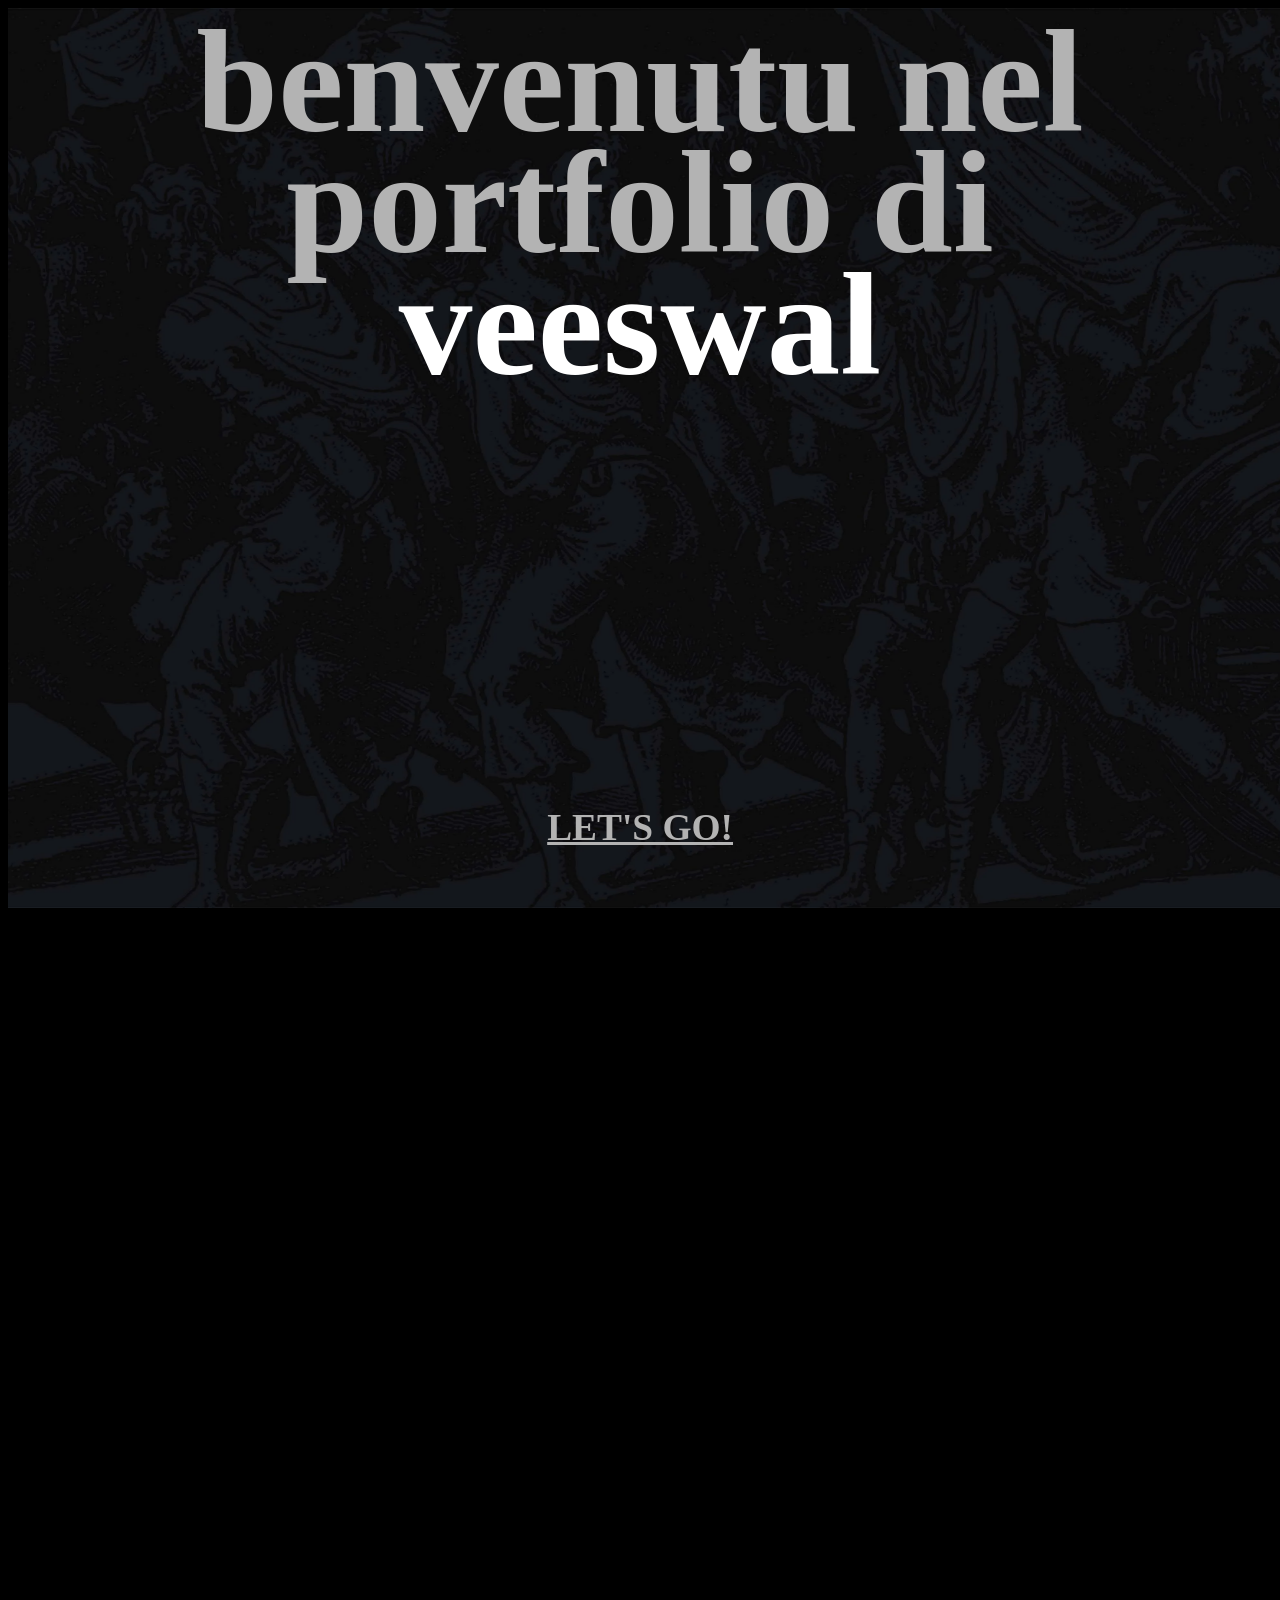
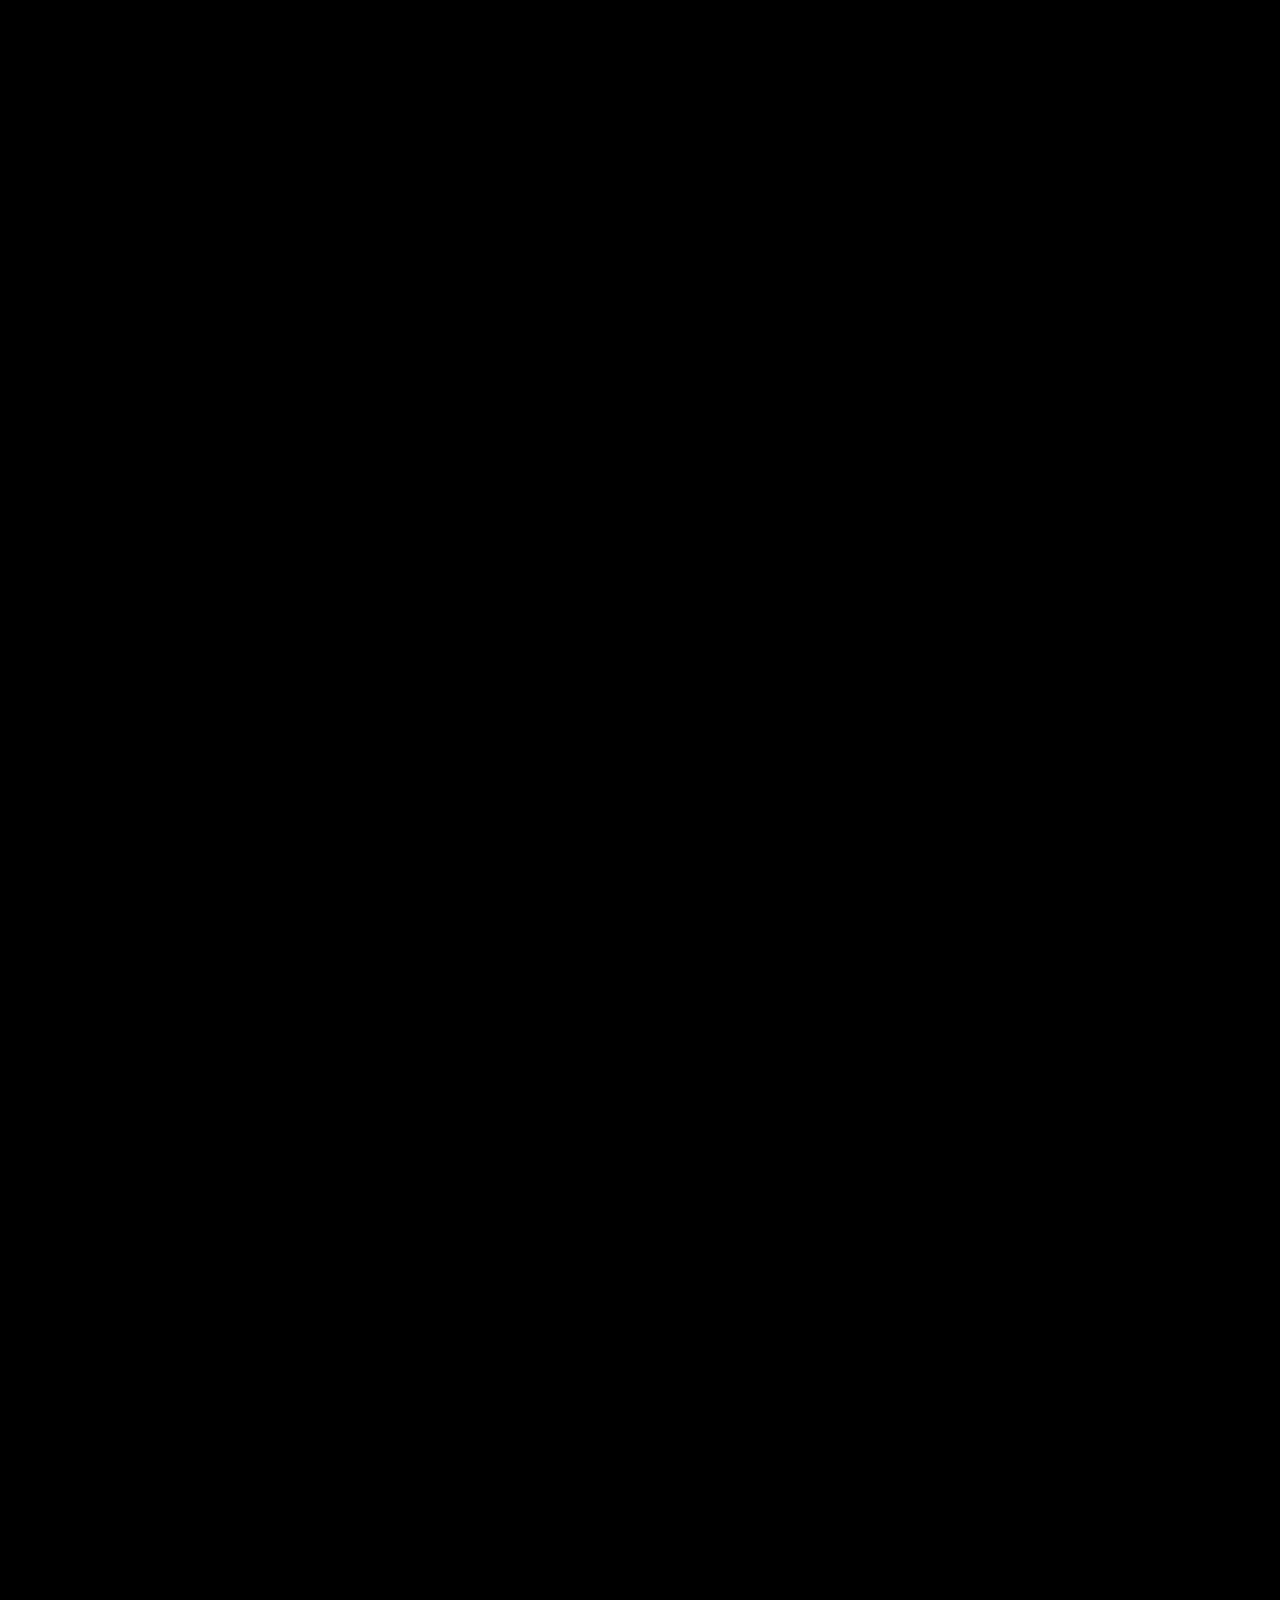
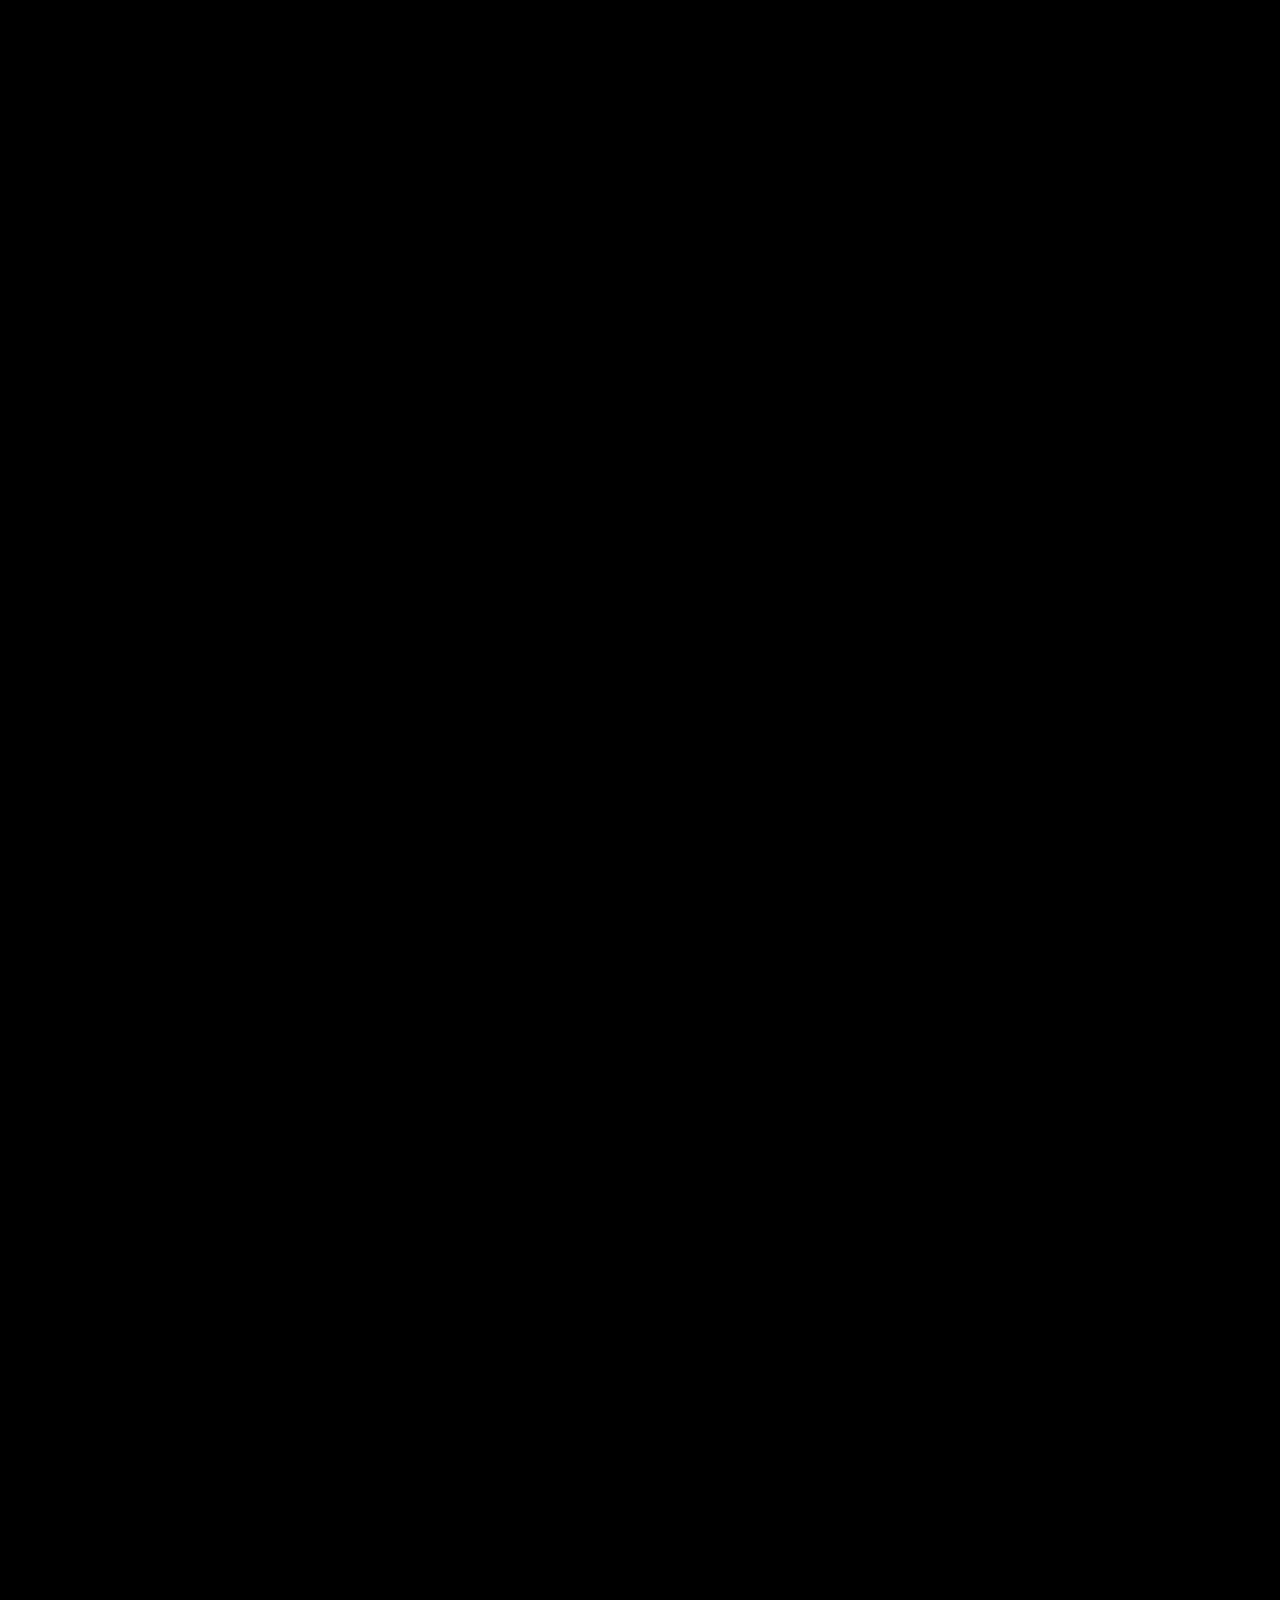
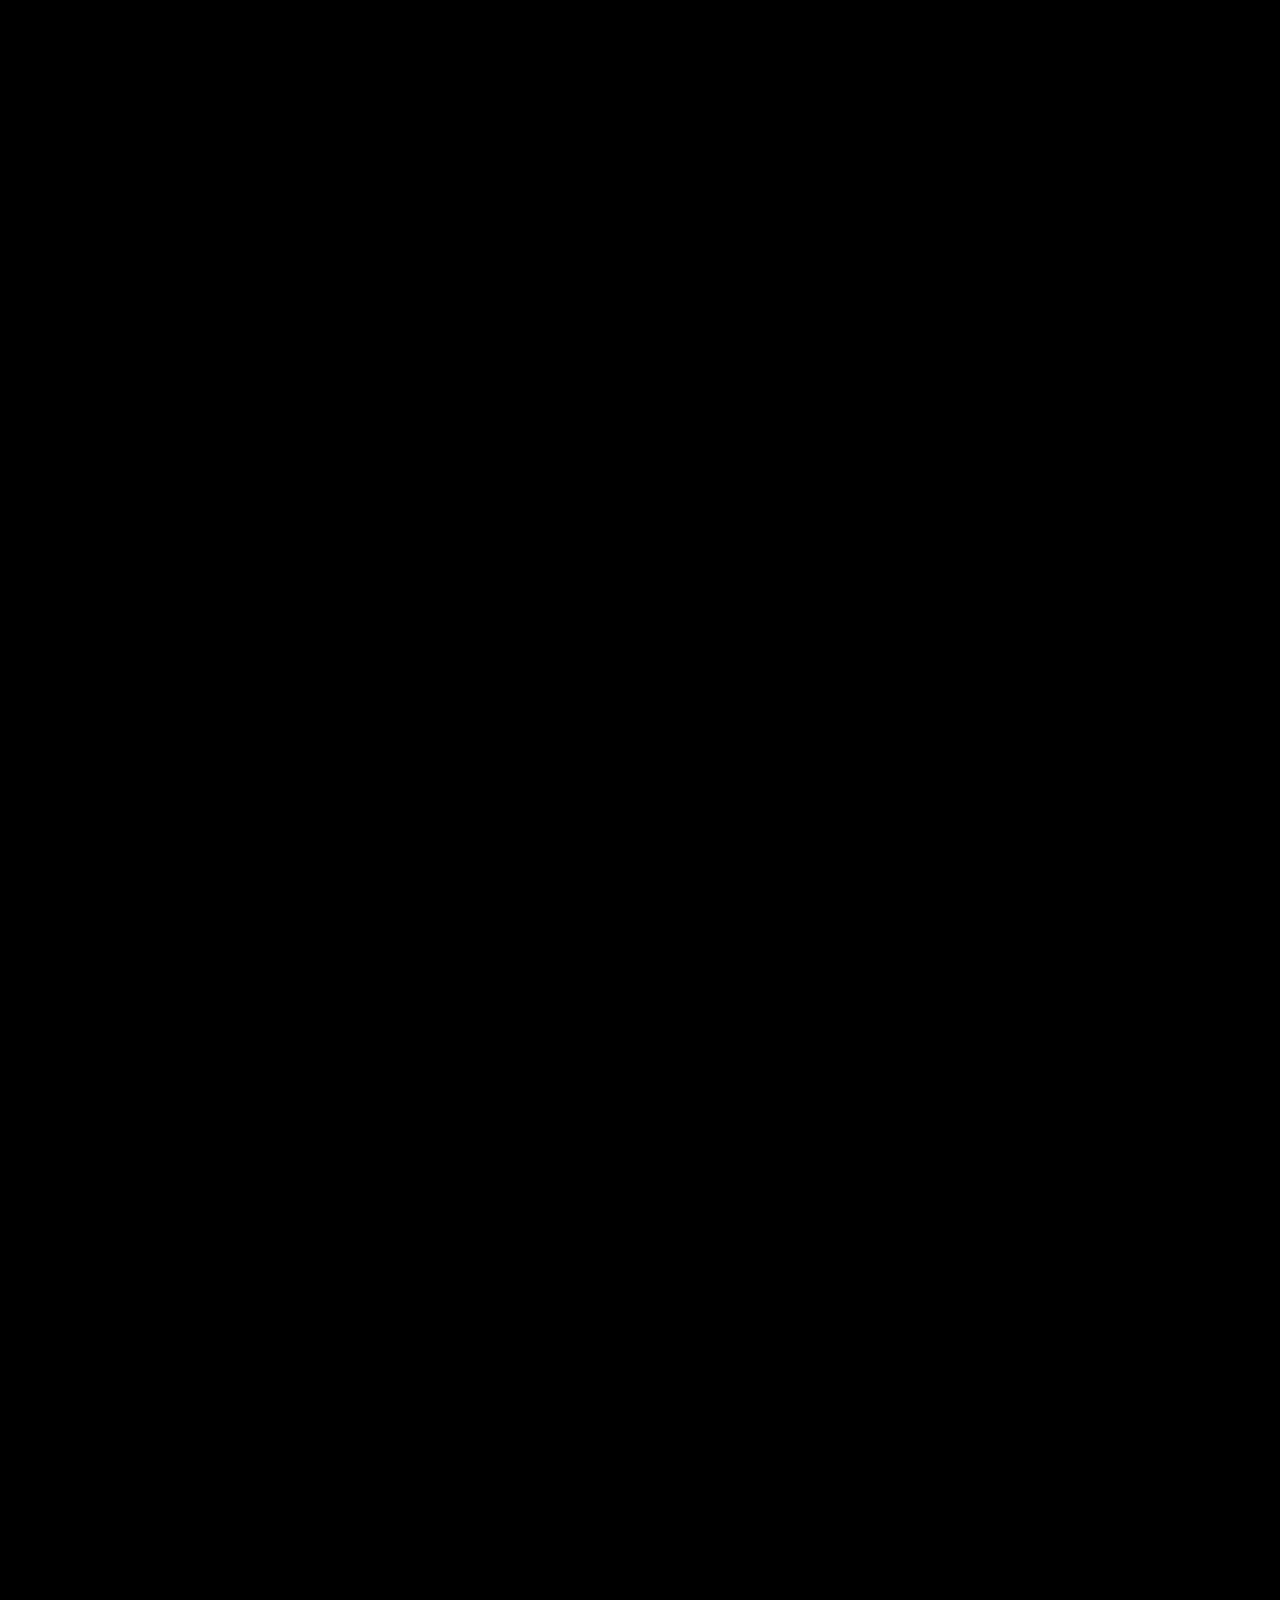
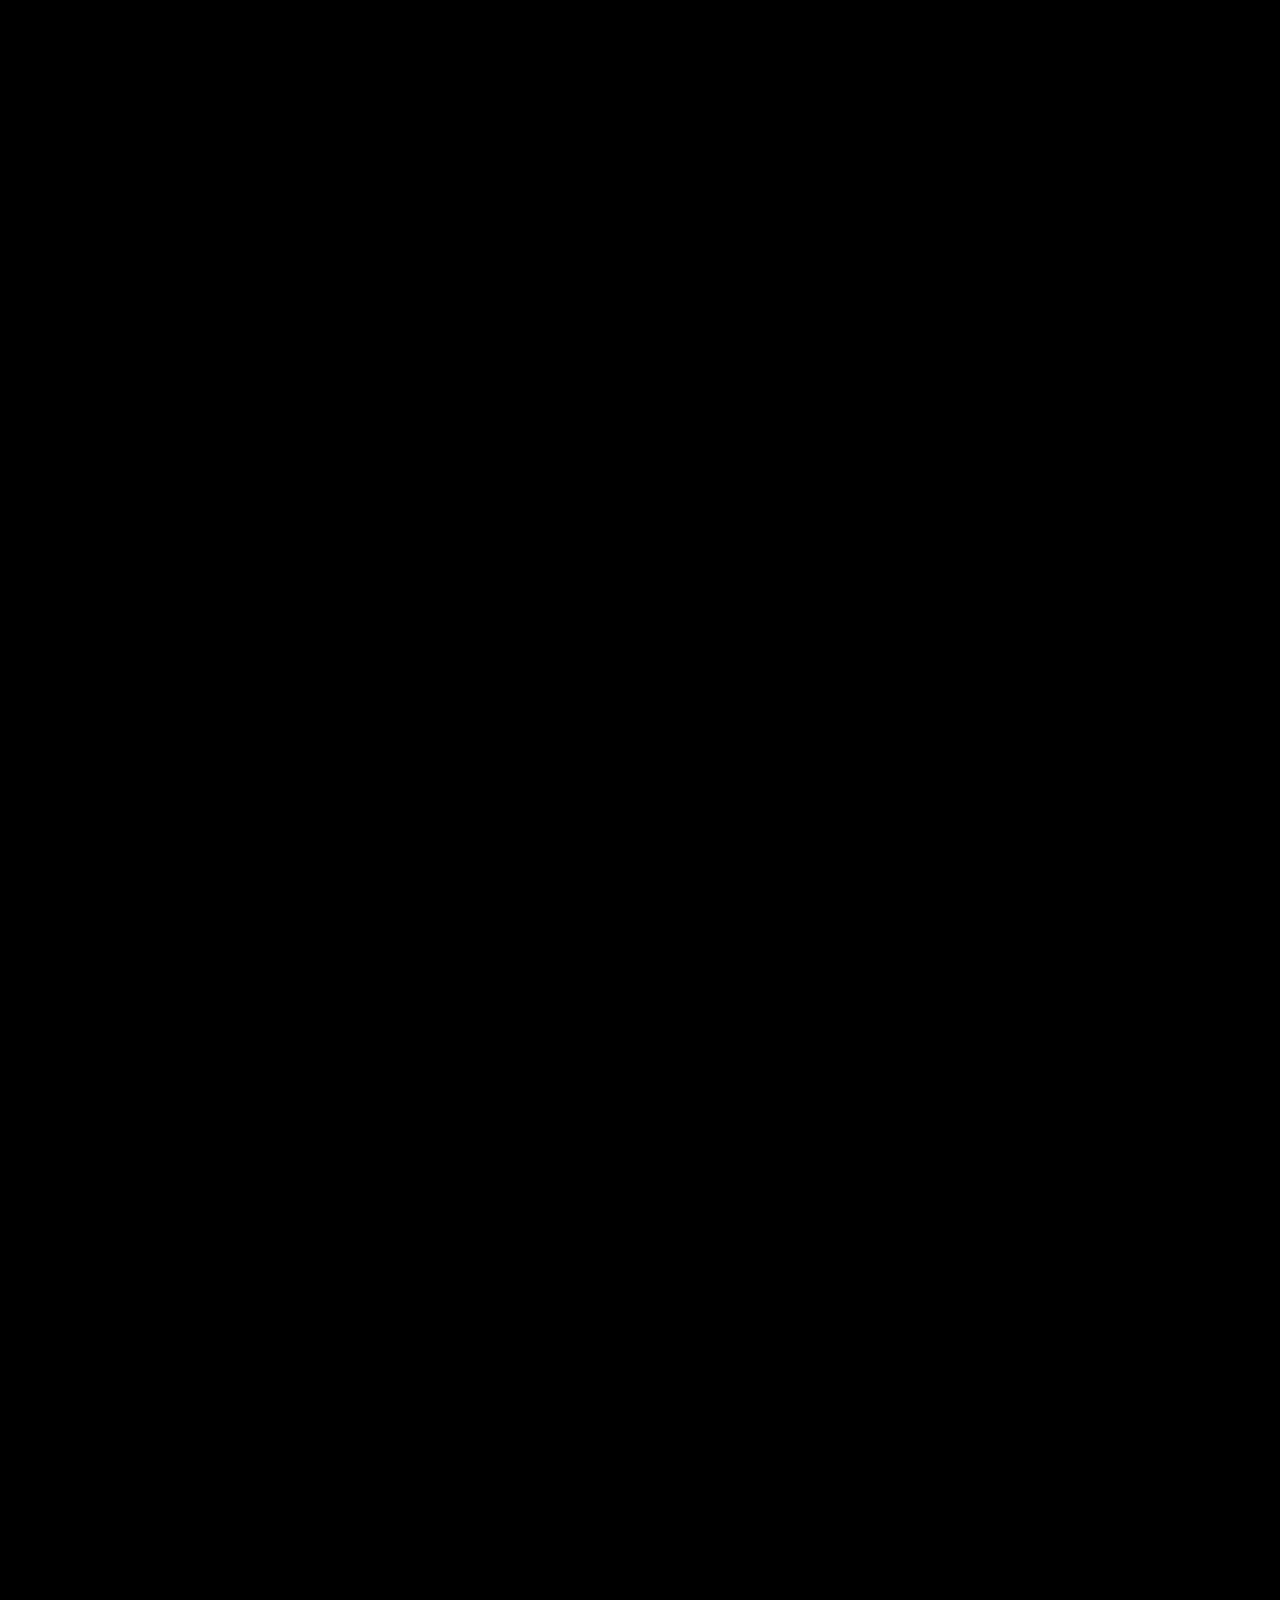
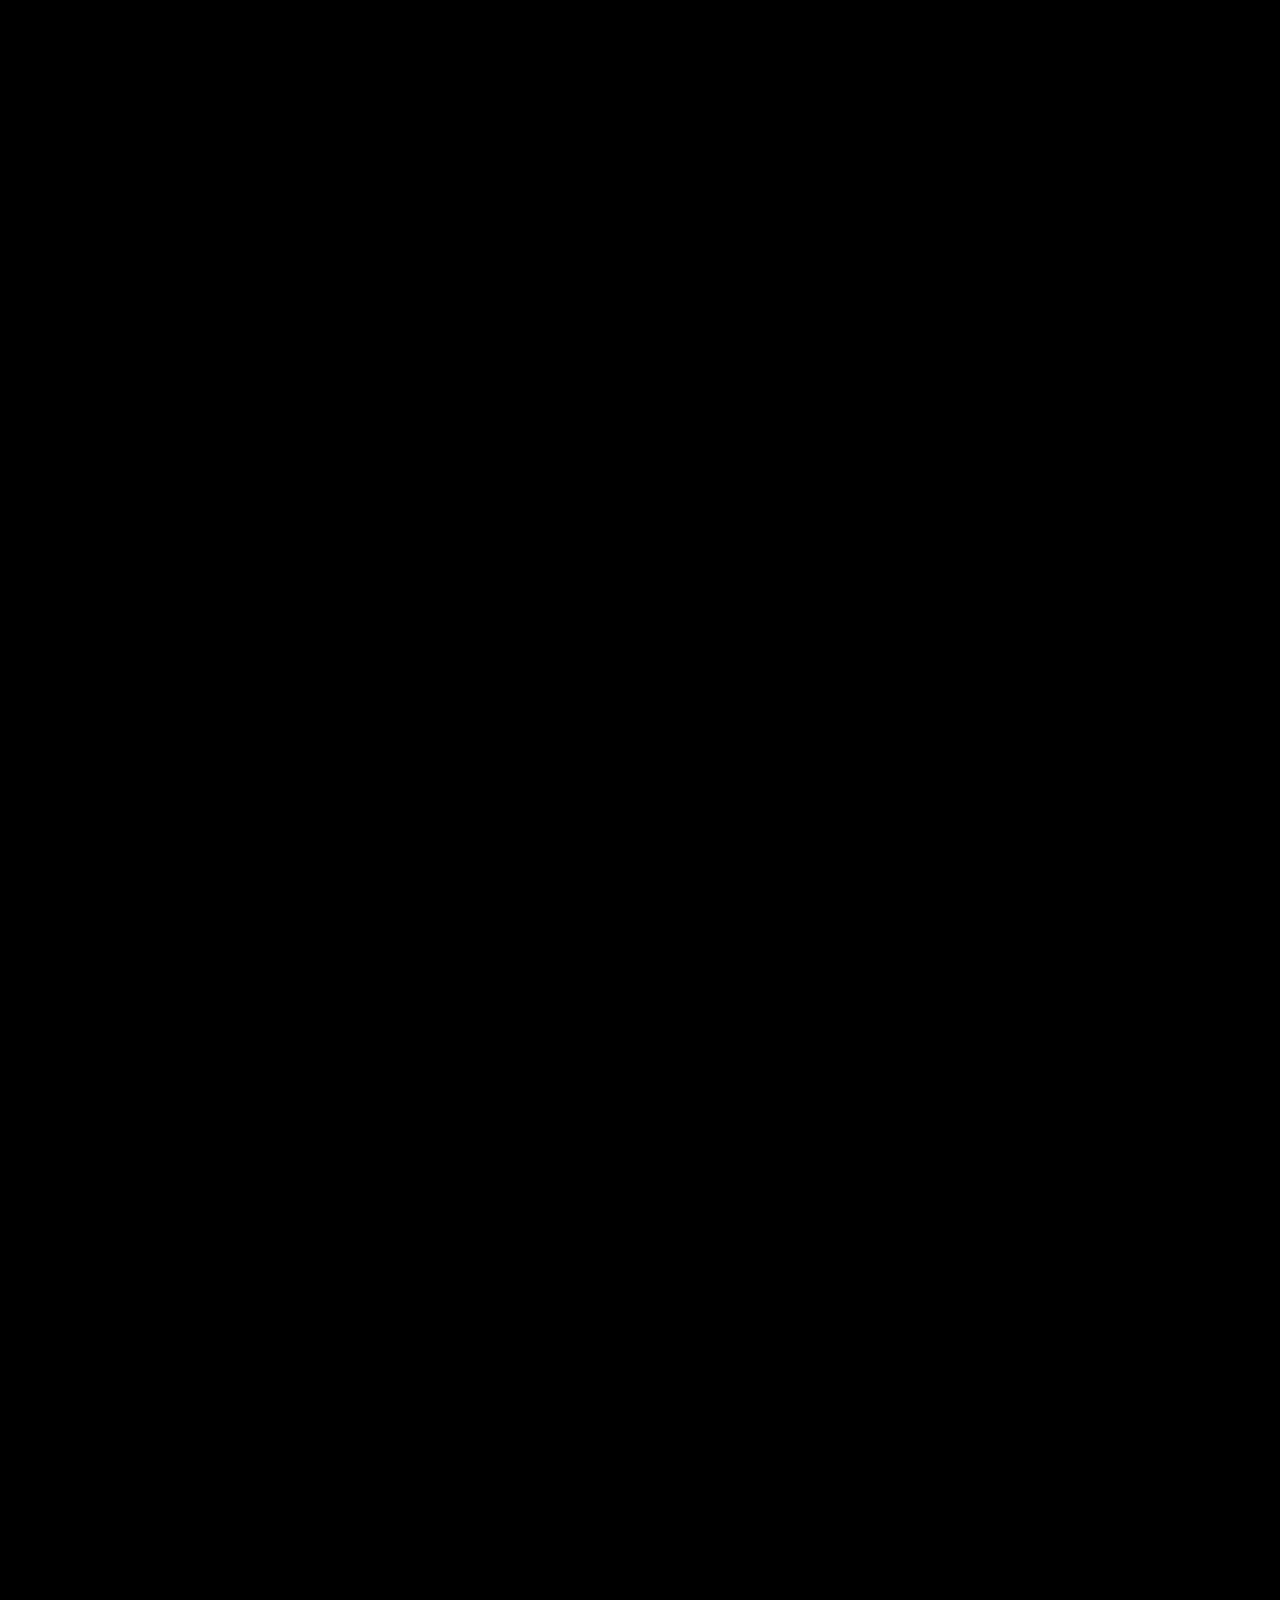
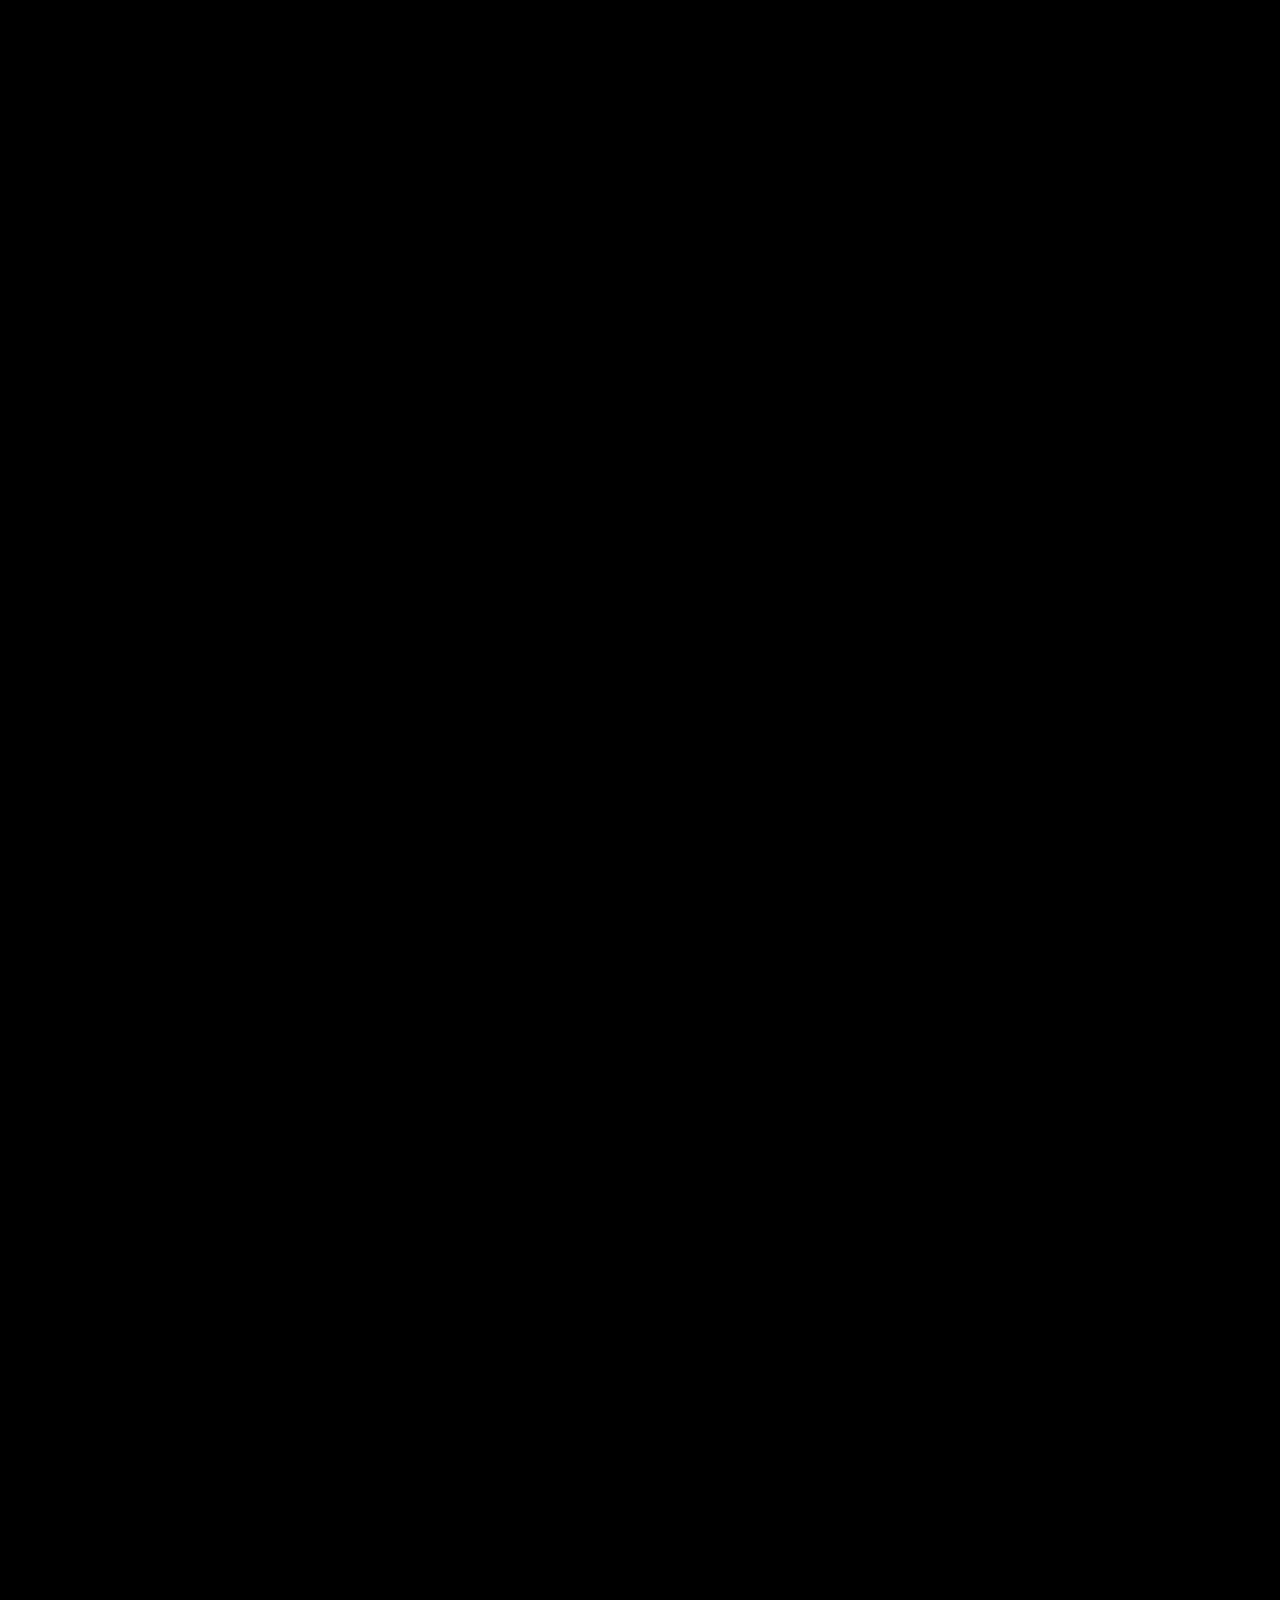
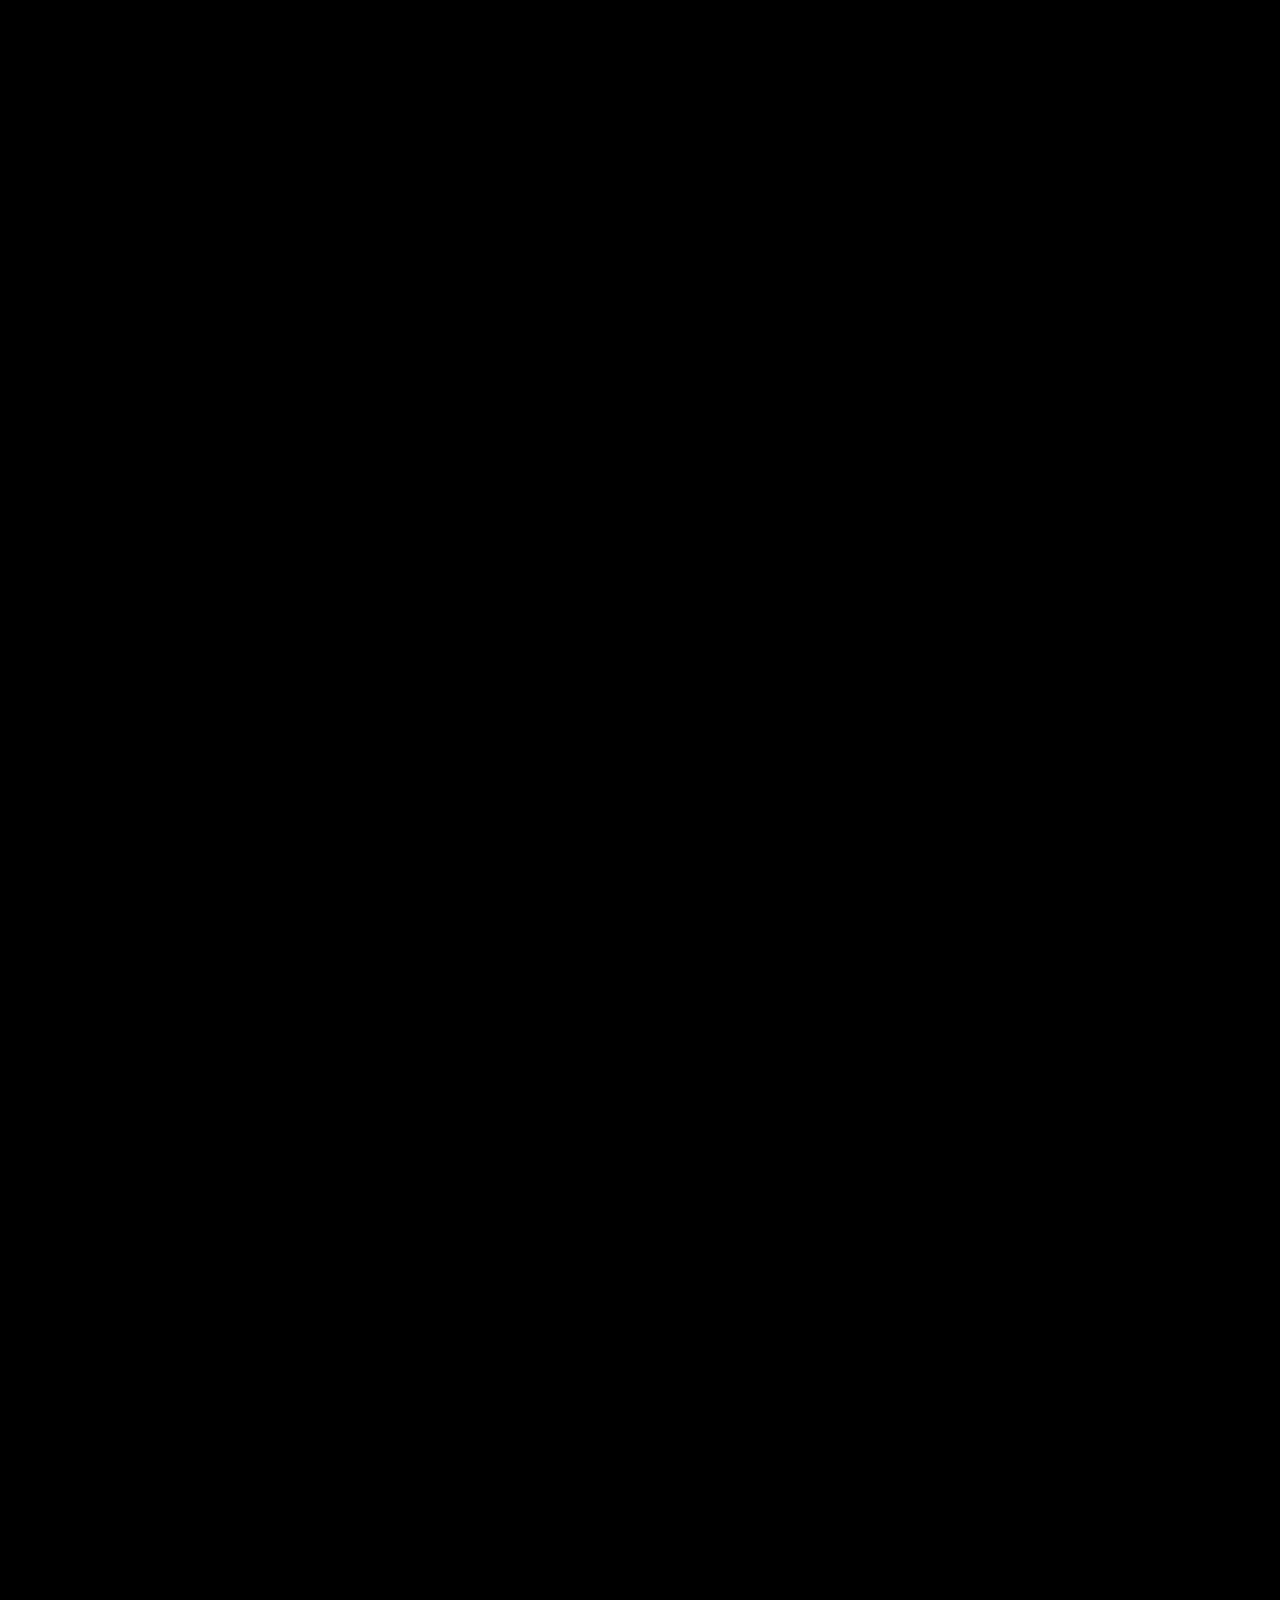
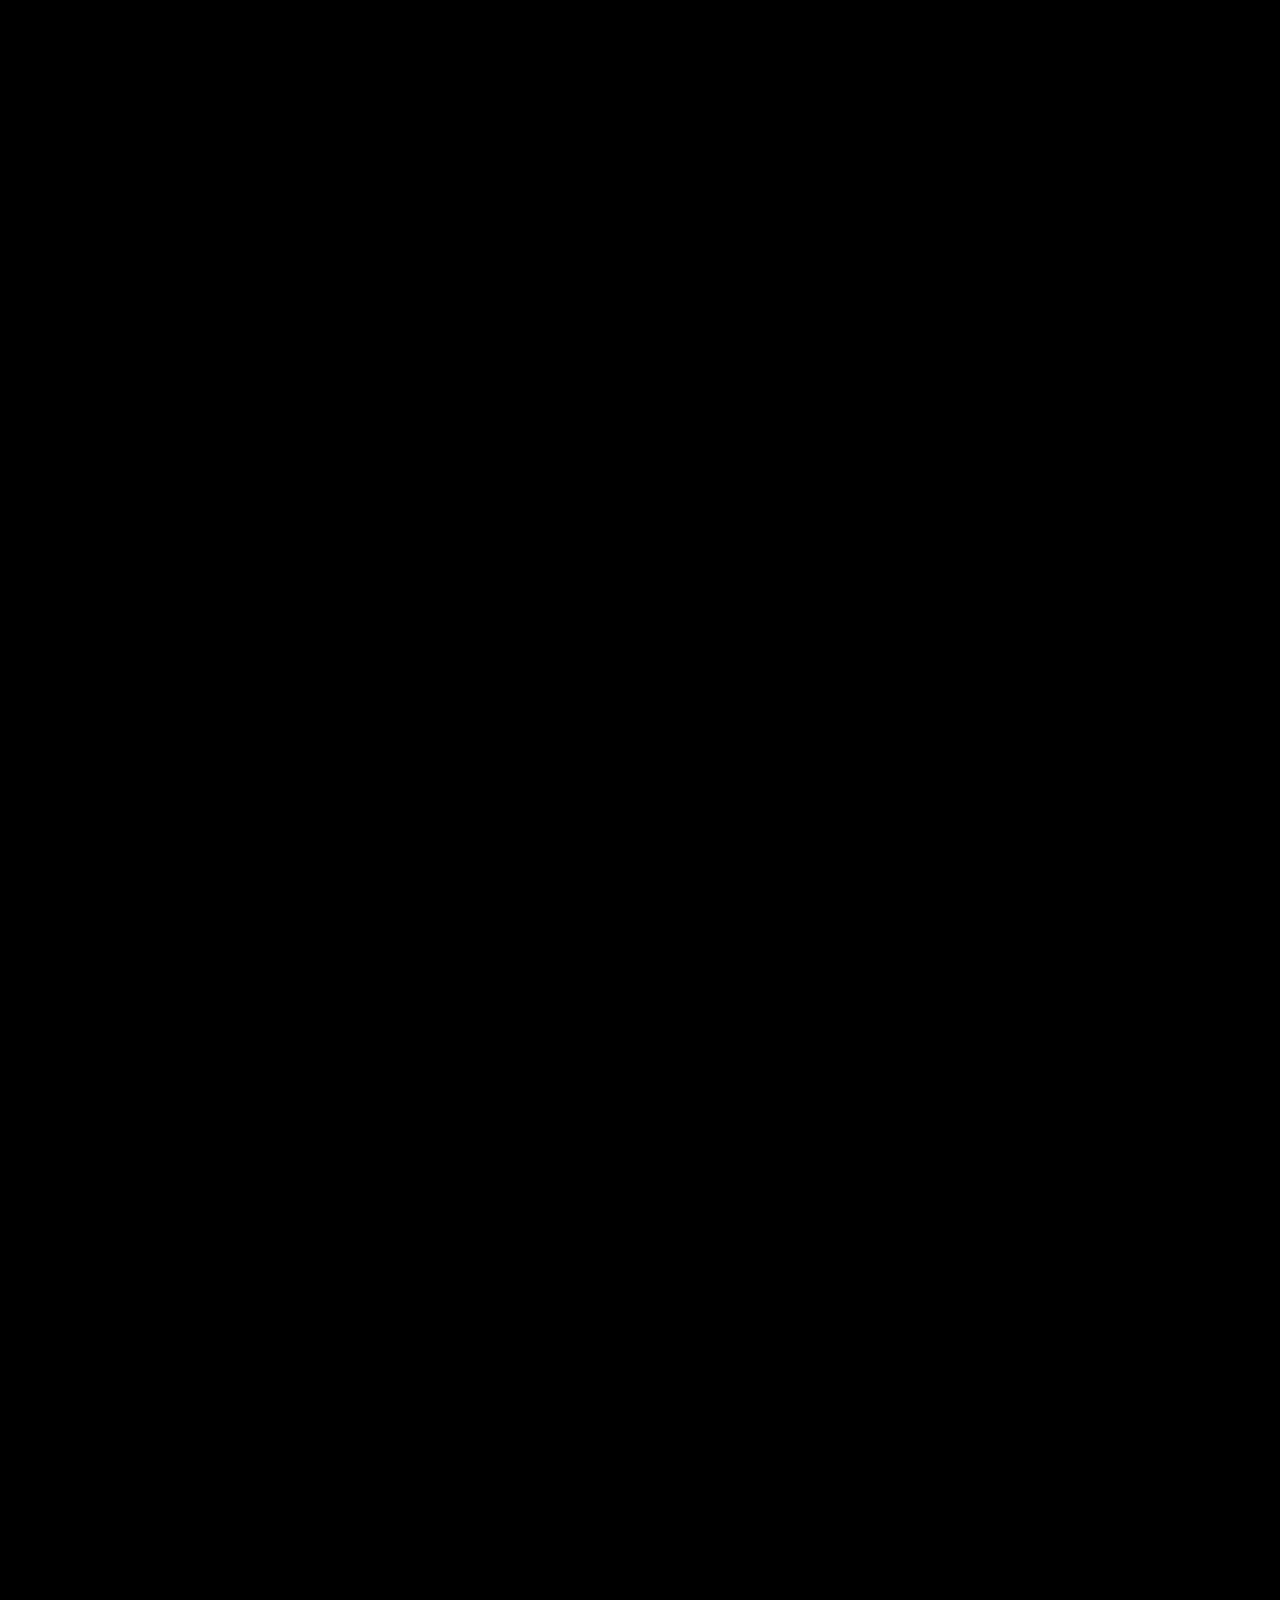
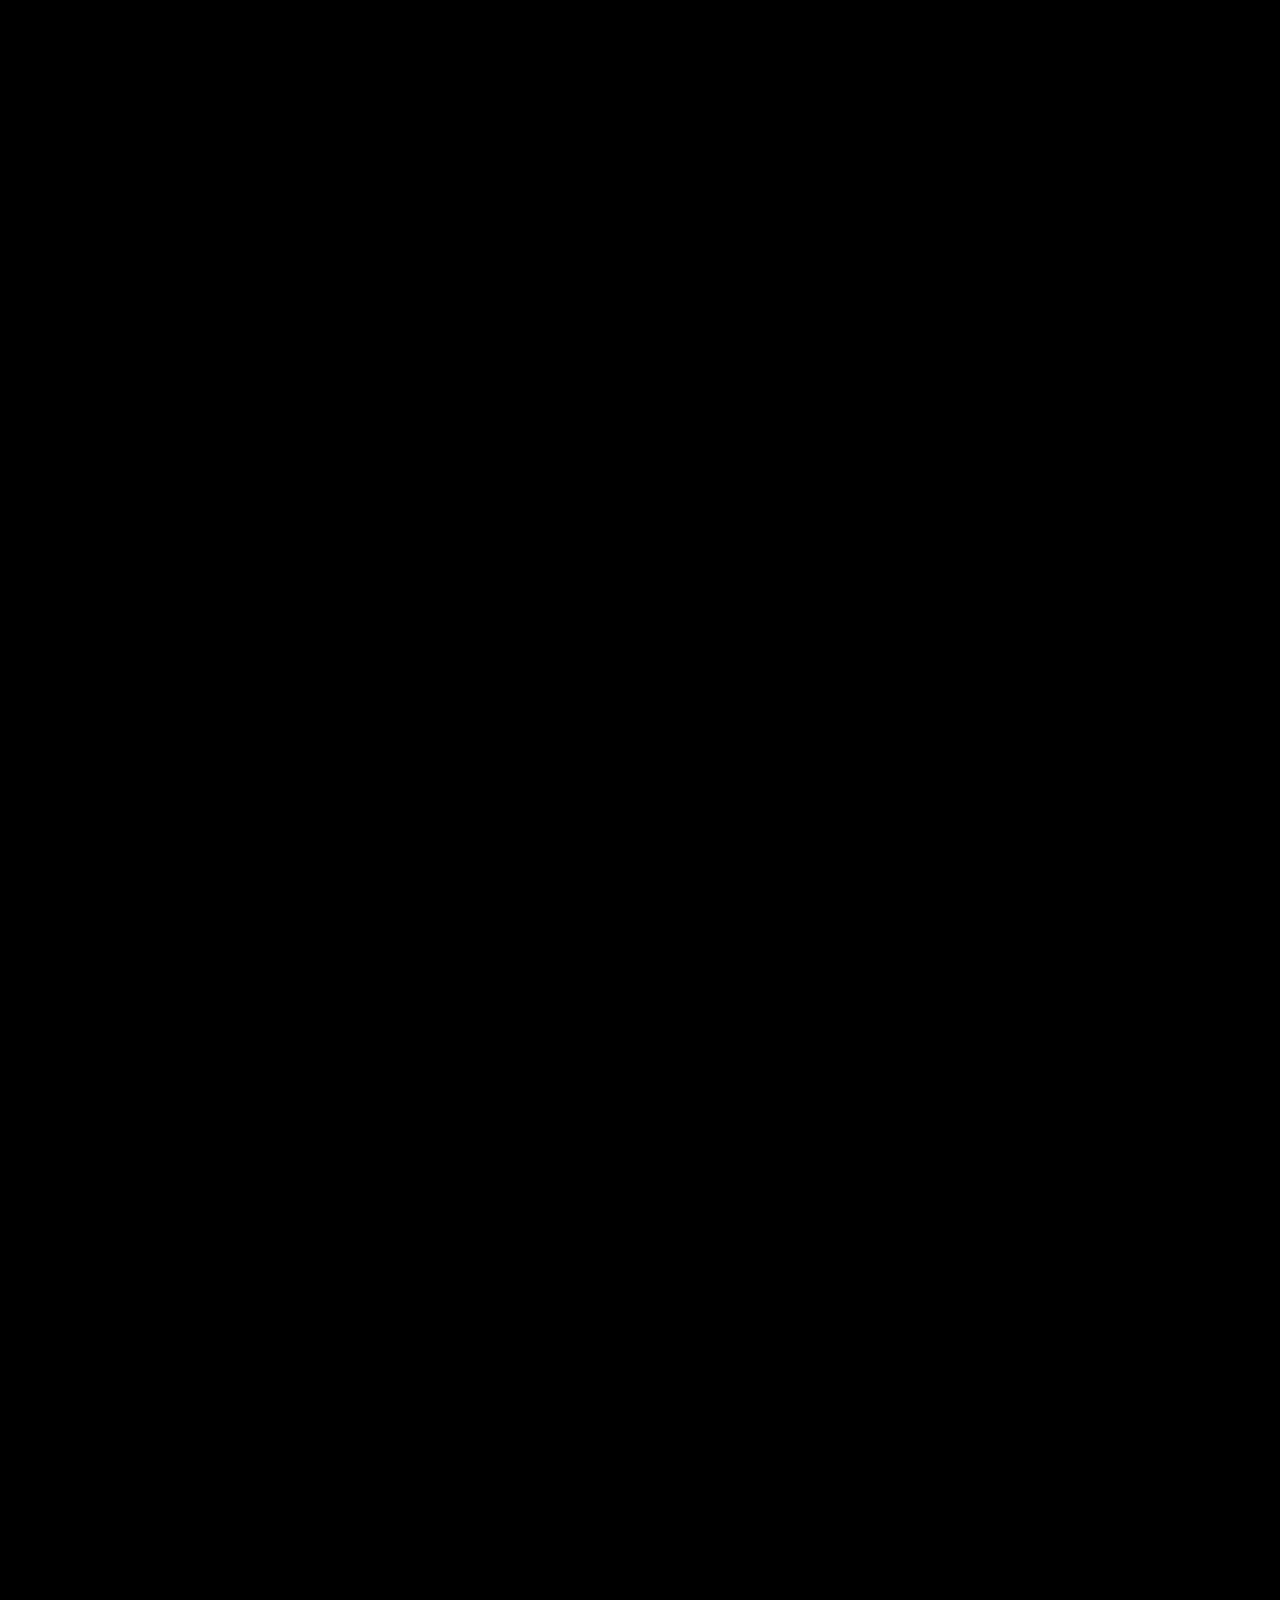
==== index.html @ 9368a2f9 "Update assets and improve layout and functionality - Changed logo source from .webp to .pdf format i" ====
<!DOCTYPE html>

<html lang="it">
<head>
<meta charset="utf-8">
<meta content="width=device-width, initial-scale=1.0" name="viewport">
<title>Giorgio Pulli | Veeswal - Graphic Designer</title>
<meta content="Sono un graphic designer specializzato in brand identity, packaging e ui/ux design. Mi trovo a Brescia ma accetto commissioni da remoto da tutta l'Europa. Scopri il mio portfolio!" name="description">
<meta name="keywords" content="brand identity designer, graphic designer Italia, logo designer Svizzera italiana, design editoriale, packaging design, graphic designer freelance, brand identity Brescia, portfolio grafico, visual identity designer, Giorgio Pulli, brand identity designer Ticino, graphic designer Lugano">
<meta name="author" content="Giorgio Pulli">
<meta name="robots" content="index, follow, max-snippet:-1, max-image-preview:large, max-video-preview:-1">
<meta name="googlebot" content="index, follow">
<meta name="geo.region" content="IT-BS">
<meta name="geo.placename" content="Brescia">
<meta name="geo.position" content="45.541553;10.211801">
<meta name="ICBM" content="45.541553, 10.211801">
<meta name="theme-color" content="#0d0d0d">
<link rel="canonical" href="https://www.veeswal.it/">
<link rel="sitemap" type="application/xml" title="Sitemap" href="/sitemap.xml">
<link rel="alternate" hreflang="it-IT" href="https://www.veeswal.it/">
<link rel="alternate" hreflang="x-default" href="https://www.veeswal.it/">

<meta property="og:title" content="Giorgio Pulli | Veeswal - Graphic Designer">
<meta property="og:description" content="Sono un graphic designer specializzato in brand identity, packaging e ui/ux design. Mi trovo a Brescia ma accetto commissioni da remoto da tutta l'Europa. Scopri il mio portfolio!">
<meta property="og:url" content="https://www.veeswal.it/">
<meta property="og:type" content="website">
<meta property="og:locale" content="it_IT">
<meta property="og:site_name" content="Veeswal">
<meta property="og:image" content="https://www.veeswal.it/assets/logob.png">
<meta property="og:image:alt" content="Anteprima progetto Veeswal di Giorgio Pulli">

<meta name="twitter:card" content="summary_large_image">
<meta name="twitter:title" content="Giorgio Pulli | Graphic Designer">
<meta name="twitter:description" content="Sono un graphic designer specializzato in brand identity, packaging e ui/ux design. Mi trovo a Brescia ma accetto commissioni da remoto da tutta l'Europa. Scopri il mio portfolio!">
<meta name="twitter:image" content="https://www.veeswal.it/assets/logob.png">

<script type="application/ld+json">
{
  "@context": "https://schema.org",
  "@type": ["Person", "ProfessionalService"],
  "@id": "https://www.veeswal.it/#veeswal",
  "name": "Giorgio Pulli",
  "alternateName": "Veeswal",
  "jobTitle": "Graphic Designer Freelance",
  "description": "Graphic designer freelance specializzato in brand identity, design editoriale e packaging. Basato a Brescia, operativo in Italia e Svizzera italiana, da remoto in tutta Europa!",
  "url": "https://www.veeswal.it/",
  "email": "mailto:veeswalproject@gmail.com",
  "address": {
    "@type": "PostalAddress",
    "addressLocality": "Brescia",
    "addressRegion": "Lombardia",
    "addressCountry": "IT"
  },
  "areaServed": ["Brescia", "Svizzera", "Italia"],
  "knowsAbout": [
    "Brand identity design",
    "Design editoriale",
    "Packaging design",
    "Ui/Ux design",
    "Graphic design"
  ],
  "sameAs": [
    "https://www.instagram.com/veeswal",
    "https://www.linkedin.com/in/giorgiopulli/",
    "https://www.behance.net/veeswal"
  ],
  "alumniOf": [
    {
      "@type": "CollegeOrUniversity",
      "name": "LABA Brescia"
    },
    {
      "@type": "CollegeOrUniversity",
      "name": "Accademia di Belle Arti di Lecce"
    }
  ]
}
</script>
<link rel="preconnect" href="https://cdnjs.cloudflare.com" crossorigin>
<link rel="preconnect" href="https://unpkg.com" crossorigin>
<link rel="preconnect" href="https://cdn.jsdelivr.net" crossorigin>
<link rel="preconnect" href="https://use.typekit.net" crossorigin>
<link rel="preconnect" href="https://p.typekit.net" crossorigin>
<link rel="preload" as="image" type="image/svg+xml" href="assets/Preloaders/Tavola disegno 17gel.svg" fetchpriority="high">
<link rel="preload" as="image" type="image/svg+xml" href="assets/Preloaders/Tavola disegno 18gel.svg" fetchpriority="high">
<link rel="preload" as="image" type="image/svg+xml" href="assets/Preloaders/Tavola disegno 19gel.svg" fetchpriority="high">
<link rel="preload" as="image" type="image/svg+xml" href="assets/Preloaders/Tavola disegno 20gel.svg" fetchpriority="high">
<link rel="preload" as="image" type="image/svg+xml" href="assets/Preloaders/Tavola disegno 21gel.svg" fetchpriority="high">
<link rel="preload" as="image" type="image/svg+xml" href="assets/Preloaders/Tavola disegno 22gel.svg" fetchpriority="high">
<link rel="preload" as="image" type="image/svg+xml" href="assets/Preloaders/Tavola disegno 23gel.svg" fetchpriority="high">
<link rel="preload" as="image" type="image/svg+xml" href="assets/Preloaders/Tavola disegno 24gel.svg" fetchpriority="high">
<link rel="preload" as="image" type="image/svg+xml" href="assets/Preloaders/Tavola disegno 25gel.svg" fetchpriority="high">
<link rel="preload" as="image" type="image/svg+xml" href="assets/Preloaders/Tavola disegno 26gel.svg" fetchpriority="high">
<link rel="preload" as="image" type="image/svg+xml" href="assets/Preloaders/Tavola disegno 27gel.svg" fetchpriority="high">
<link rel="preload" as="image" type="image/svg+xml" href="assets/Preloaders/Tavola disegno 28gel.svg" fetchpriority="high">
<link rel="preload" as="image" type="image/svg+xml" href="assets/Preloaders/Tavola disegno 29gel.svg" fetchpriority="high">
<link rel="preload" as="image" type="image/svg+xml" href="assets/Preloaders/Tavola disegno 30gel.svg" fetchpriority="high">
<link rel="preload" as="image" href="assets/About/bg-black.webp" fetchpriority="high">

<link href="assets/About/silktide-consent-manager.css" id="silktide-consent-manager-css" rel="stylesheet">
<script src="assets/About/silktide-consent-manager.js"></script>
<script>
silktideCookieBannerManager.updateCookieBannerConfig({
    background: {
        showBackground: true
    },
    cookieIcon: {
        position: "bottomRight"
    },
    cookieTypes: [
        {
            id: "necessary",
            name: "Necessary",
            description: "<p>...</p>",
            required: true,
            onAccept: function() {
                console.log('Necessari accettati');
            }
        },
        {
            id: "analytical",
            name: "Analytical",
            description: "<p>...</p>",
            required: false, // consentibile
            onAccept: function() {
                console.log('Analitici accettati');
                
                // Evita doppia inizializzazione di Google Analytics
                if (window.gaInitialized) return;
                window.gaInitialized = true;
                
                // Google Analytics 4
                const gaScript = document.createElement('script');
                gaScript.src = "https://www.googletagmanager.com/gtag/js?id=G-T1CNL89KW0";
                gaScript.async = true;
                document.head.appendChild(gaScript);
                
                // Inizializza dataLayer e gtag se non esistono già
                window.dataLayer = window.dataLayer || [];
                function gtag(){dataLayer.push(arguments);}
                gtag('js', new Date());
                
                // Configura Google Analytics
                gtag('config', 'G-T1CNL89KW0');
                
                // Configura Google Ads
                gtag('config', 'AW-17213179288');
            }
        },
        {
            id: "advertising",
            name: "Advertising",
            description: "<p>...</p>",
            required: false, // consentibile
            onAccept: function() {
                console.log('Advertising accettati');
                
                // Evita doppia inizializzazione di Meta Pixel
                if (window.fbqInitialized) return;
                window.fbqInitialized = true;
                
                // Meta Pixel (Facebook Pixel)
                !function(f,b,e,v,n,t,s)
                {if(f.fbq)return;n=f.fbq=function(){n.callMethod?
                n.callMethod.apply(n,arguments):n.queue.push(arguments)};
                if(!f._fbq)f._fbq=n;n.push=n;n.loaded=!0;n.version='2.0';
                n.queue=[];t=b.createElement(e);t.async=!0;
                t.src=v;s=b.getElementsByTagName(e)[0];
                s.parentNode.insertBefore(t,s)}(window, document,'script',
                'https://connect.facebook.net/en_US/fbevents.js');
                fbq('init', '1182818315227614');
                fbq('track', 'PageView');
            }
        }
    ],
    text: {
        banner: {
          description: "<p>We use cookies on our site to enhance your user experience, provide personalized content, and analyze our traffic. <a href=\"privacy-e-termini.html\" target=\"_blank\" rel=\"noopener noreferrer\">Cookie Policy.</a></p>",
            acceptAllButtonText: "Accetta",
            acceptAllButtonAccessibleLabel: "Accetta",
            rejectNonEssentialButtonText: "Rifiuta",
            rejectNonEssentialButtonAccessibleLabel: "Rifiuta",
            preferencesButtonText: "Preferenze",
            preferencesButtonAccessibleLabel: "Preferenze"
        },
        preferences: {
            title: "Personalizza le tue preferenze dei cookie",
          description: "<p>Rispettiamo il tuo diritto alla privacy. Puoi scegliere di non consentire alcuni tipi di cookie. Le tue preferenze sui cookie saranno applicate a tutto il nostro sito web.</p><a href=\"privacy-e-termini.html\" target=\"_blank\" rel=\"noopener noreferrer\">Cookie Policy.</a>",
            creditLinkText: "Ottieni questo banner gratis",
            creditLinkAccessibleLabel: "Ottieni questo banner gratis"
        }
    },
    position: {
        banner: "bottomCenter"
    }
});
</script>

<link href="https://cdn.jsdelivr.net/npm/tailwindcss@2.2.19/dist/tailwind.min.css" rel="stylesheet">
<link href="https://use.typekit.net/set5wnr.css" rel="stylesheet">
<link href="style.css" rel="stylesheet">
<link rel="icon" type="image/png" href="/assets/favicon-96x96.png" sizes="96x96" />
<link rel="icon" type="image/svg+xml" href="/assets/favicon.svg" />
<link rel="shortcut icon" href="/assets/favicon.ico" />
<link rel="apple-touch-icon" sizes="180x180" href="/assets/apple-touch-icon.png" />
<meta name="apple-mobile-web-app-title" content="Veeswal" />
<link rel="manifest" href="/assets/site.webmanifest" />
</head>


<body class="no-scroll">
  <div id="background-layer"></div>
  <div id="menu-active-banner" aria-hidden="true"></div>

  <div id="preloader">
    <div class="loader">
      <img id="preloader-sequence-image" alt="Animazione preloader Veeswal" src="assets/Preloaders/Tavola disegno 17gel.svg">
    </div>
  </div>

  <main id="main-content">
    <h1 class="sr-only">Giorgio Pulli, graphic designer specializzato in brand identity design e packaging design disponibile in Italia e Svizzera</h1>
  
  <div>
    <div class="uppercase" id="site-title">
    <span class="letter">Benvenuta nel</span> <br>
          portfolio di<br>
    <span class="name-hover highlight">veeswal</span>
  </div>
  </div>

  <div class="menu-toggle-bar w-full flex">
    <a href="#" id="menu-toggle" aria-label="Apri o chiudi il menu portfolio">LET'S GO!</a>
  </div>

  <div class="accordion" id="menu">
    <div class="item" id="about">
      <button class="menu-opener accordion-element w-full flex justify-center items-center text-slate-800">
        <div class="item-hover">About</div>
      </button>
      
      <div class="content text-2xl max-h-0 overflow-hidden transition-all duration-300 ease-in-out">
        <h2 class="sr-only">About</h2>
        <h3 class="sr-only">Profilo professionale e aree operative</h3>
        <div class="content-text short">
          Mia sorella, <span class="highlight">Pulli Giulia</span>, 23 anni fa decise di chiamarmi <span class="highlight">Giorgio</span>. 
          <br><br>Da piccolo mi piaceva disporre le pentole sulle scale della mia vecchia casa e <span class="highlight">suonarle come se fossero i pezzi di una batteria</span>. Quel rumore mi faceva sentire invincibile.
          <br><br>Sono cresciuto sulla <span class="highlight">terra rossa</span> tra gli <span class="highlight">ecomostri del Salento</span>. Questo approccio grezzo, pratico e funzionale alla vita ha sviluppato velocemente in me un’attrazione quasi pornografica nei confronti <span class="highlight">del cemento e del brutalismo</span>. 
          <br><br>Maturando ho scoperto la <span class="highlight">bellezza delle grandi cose</span>, perché l’amore per le piccole cose, da me, era alla base della vita quotidiana.
          <br><br>Sono sempre stato visceralmente affascinato dalla forma delle lettere, dai contrasti di colore, dalla carta, dalla teoria e da altre cose che solo a nominarle farebbero <span class="highlight">sbadigliare anche un Noppera-bo</span>.
          <br><br>Iniziai, claudicando, il percorso di studi all’età di diciannove anni presso <span class="highlight">l’Accademia di Belle Arti di Lecce</span>, dalla quale sono uscito con una valutazione di centodieci e lode. In quegli anni ho capito l’importanza del <span class="highlight">mestiere del grafico</span>. 
          <br><br>Le mie conoscenze si fondano su grandi nomi come Bruno Munari, Albe Steiner, Jan Tschichold, Robert Bringhurst e <span class="highlight">Noyz Narcos</span>.
          <br><br>Due anni fa arrivai a Brescia pieno di speranze per iniziare il corso di <span class="highlight">Digital Design and Communication</span>, che finirà nell’ottobre di quest’anno.
          <br><br>Amo l’arte, sono un patito delle <span class="highlight">avanguardie artistiche</span>, tanto da aver coniato un nuovo movimento artistico (con manifesto annesso) per la mia tesi magistrale.
          <br><br>Mi piace circondarmi di gente strana e vivere in spazi angusti. Quando progetto devo stare scomodo, <span class="highlight">solo lì do il meglio</span>.
          <br><br>Conosco a menadito la Suite Adobe, sono specializzato nella <span class="highlight">progettazione di brand</span>, di packaging, di libri, di interfacce, di idee, di piatti raffinati e di giochi di parole.
          <br><br>Per trovare un senso alle mie giornate <span class="highlight">ascolto buona musica</span> e parlo incessantemente dei miei interessi fino ad ammorbare le persone attorno a me.
          <br><br>In poche parole sono <span class="highlight">l'uomo giusto al momento giusto</span>!
          <br><br>Hai un progetto? Parliamone: <a class="highlight" href="mailto:veeswalproject@gmail.com">veeswalproject@gmail.com</a>. <br><br>


        </div>
      </div>
      </div>

      <div class="item" id="acli-racale">
        <button data-masonry-selector=".grid-olivetti" data-masonry-init="true" class="menu-opener w-full flex justify-center items-center text-slate-800">
          <div class="item-hover">acli racale</div>
        </button>
      
        <div class="content text-2xl max-h-0 overflow-hidden transition-all duration-300 ease-in-out">
          <h2 class="sr-only">Acli Racale</h2>
          <h3 class="sr-only">Branding, Art Direction e Packaging</h3>
          <div class="content-text">
            <div class="short">
              Ho curato, assieme al mio collega ed amico Emanuele Leone, il logo redesign di Acli Racale, produttore e distributore d'importanza nazionale ed internazionale di patate e olio e, in solitaria, ho curato <span class="highlight">brand assets e packaging</span>.<br><br>
              La sfida era prendere il logo originale e modernizzarlo per rendere l'azienda <span class="highlight">competitiva sul mercato</span> non solo con i prodotti ma anche con la sua immagine.<br><br>              
            </div>
            <div class="img"><img alt="Vecchio logo di Acli Racale" src="assets/Acli Racale/1.svg"></div>
            <div class="short"><br>Io ed Emanuele, in tandem, abbiamo costruito due linee visive <span class="highlight">molto differenti</span>, proprio per capire verso che direzione volevano andare.<br><br>La mia era <span class="highlight">modernista</span>, bold, semplice ed immediata, mentre quella di Emanuele rivisitava i <span class="highlight">classici stemmi delle città</span> salentine con un occhio fresco e pulito.<br><br>
            </div>
            <div class="img"><img alt="Packaging Olivetti Red, tesi di laurea di Giorgio Pulli" src="assets/Acli Racale/2.svg"></div>
            <div class="short"><br>Una volta presentate le prime proposte il cliente ha deciso la <span class="highlight">terza via</span>, quella di rimodernare il logo vecchio mantenendo le forme base (cerchio e sole) ma con un approccio più <span class="highlight">moderno e sintetico</span>.<br><br>
            </div>
            <div class="img"><img alt="Packaging Olivetti Red, tesi di laurea di Giorgio Pulli" src="assets/Acli Racale/3.svg"></div>
            <div class="short"><br>Approvato il logo, io ed Emanuele ci siamo divisi. Io mi sono occupato del ramo delle patate e lui di quello dell'olio. <br><br>
              Ho realizzato in prima battuta alcuni <span class="highlight">asset per la comunicazione</span> del brand alle fiere, come banner e brochure, e poi mi sono occupato dei <span class="highlight">nuovi packaging delle cassette</span>.<br><br>
            </div>
            <div class="img"><img alt="Packaging Olivetti Red, tesi di laurea di Giorgio Pulli" src="assets/Acli Racale/4.webp"></div>

            <div class="short"><br>Per il packaging delle nuove cassette ho ideato tre concept diversi, ognuno con un approccio specifico per <span class="highlight">rispondere alle esigenze</span> del mercato.<br><br>
              Acli Racale voleva una comunicazione <span class="highlight">autentica e semplice</span> del prodotto, <span class="highlight">vicina al cliente</span>, dunque ho definito il progetto con un design che mettesse al centro le patate e che le <span class="highlight">rappresentasse onestamente</span>.<br><br>
            </div>
            <div class="img"><img alt="Packaging Olivetti Red, tesi di laurea di Giorgio Pulli" src="assets/Acli Racale/5.webp"></div>

            <div class="short"><br>Il packaging è semplice ma estremamente funzionale. <br><br> É stato progettato in modo che, ogni volta che le cassette vengono incolonnate, le grafiche si uniscano da sopra a sotto e viveversa creando una <span class="highlight">cascata di patate</span>.<br><br>
            </div>
            <div class="img"><img alt="Packaging Olivetti Red, tesi di laurea di Giorgio Pulli" src="assets/Acli Racale/6.webp"></div>
          </div>
        </div>
      </div>

      <div class="item" id="veeswal">
        <button data-masonry-selector=".grid-veeswal" data-masonry-init="true" class="menu-opener w-full flex justify-center items-center text-slate-800">
          <div class="item-hover">Veeswal</div>
        </button>
        
        <div class="content text-2xl max-h-0 overflow-hidden transition-all duration-300 ease-in-out">
          <h2 class="sr-only">Veeswal</h2>
          <h3 class="sr-only">Progetto di brand identity</h3>
          <div class="content-text">
            <div class="short">È la pagina Instagram su cui sovente pubblico i miei <span class="highlight">progetti personali e non</span>.<br><br></div>
            <div class="img"><a href="https://www.instagram.com/veeswal" target="_blank" rel="noopener noreferrer"><img alt="Veeswal progetto 1" src="assets/Veeswal/1.webp"></a></div>
            <div class="short"><br>Il logo di Veeswal è un <span class="highlight">sunto perfetto del mio stile</span> e del mio modo di fare grafica. Nasce da una sintesi estrema della prima parte del meccanismo ottico, costituito da pupilla (<span class="highlight">•</span>), iride (<span class="highlight">}</span>) e cristallino (<span class="highlight">&lt;</span>).<br><br></div>
            <div class="img"><a href="https://www.instagram.com/veeswal" target="_blank" rel="noopener noreferrer"><img alt="Veeswal progetto 2" src="assets/Veeswal/2.webp"></a></div>
            <div class="short"><br>In fase di progettazione li ho stilizzati molto e il risultato finale è stato questo <span class="highlight">simpatico angioletto</span>.<br><br></div>
            <div class="img"><a href="https://www.instagram.com/veeswal" target="_blank" rel="noopener noreferrer"><img alt="Veeswal progetto 3" src="assets/Veeswal/3.webp"></a></div>
            <div class="img"><a href="https://www.instagram.com/veeswal" target="_blank" rel="noopener noreferrer"><img alt="Veeswal progetto 4" src="assets/Veeswal/4.webp"></a></div>
            <div class="img"><a href="https://www.instagram.com/veeswal" target="_blank" rel="noopener noreferrer"><img alt="Veeswal progetto 5" src="assets/Veeswal/5.webp"></a></div>
          </div>
        </div>
      </div>

      <div class="item" id="cornici-mutti">
        <button data-masonry-selector=".grid-olivetti" data-masonry-init="true" class="menu-opener w-full flex justify-center items-center text-slate-800">
          <div class="item-hover">cornici mutti</div>
        </button>
      
        <div class="content text-2xl max-h-0 overflow-hidden transition-all duration-300 ease-in-out">
          <h2 class="sr-only">Cornici Mutti</h2>
          <h3 class="sr-only">Branding e Art Direction</h3>
          <div class="content-text">
            <div class="short">
              Questo è il mio progetto accademico <span class="highlight"> meglio riuscito</span>. Per l'esame di Art Direction il prof si è improvvisato committente e ci ha assegnato il <span class="highlight">riposizionamento di un brand qualunque</span> con sede in Via Milano, a Brescia.<br><br>
              <br>La mia scelta è ricaduta quasi immediatamente sulla <span class="highlight">bottega artigiana Cornici Mutti</span>. A prima vista potrebbe sembrare un soggetto noioso ma io avevo già le <span class="highlight">idee chiare</span> e sapevo che il <span class="highlight">progetto sarebbe venuto una bomba</span>!<br><br>
            </div>
            <div class="img"><img alt="Packaging Olivetti Red, tesi di laurea di Giorgio Pulli" src="assets/Cornici/corn1.pdf"></div>
            <div class="short"><br>Chiarita la <span class="highlight">comunicazione e la personalità del brand</span> ho iniziato a produrre gli asset che mi hanno portato al risultato finale.<br><br></div>
            <div class="img"><img alt="Packaging Olivetti Red, tesi di laurea di Giorgio Pulli" src="assets/Cornici/corn2.pdf"></div>
            <div class="cornici-grid-2x3">
              <div class="img"><a href="https://www.instagram.com/p/DLPTrGEqJo7/?img_index=1" target="_blank" rel="noopener noreferrer"><img alt="Packaging Olivetti Red, tesi di laurea di Giorgio Pulli" src="assets/Cornici/Pulli - CorniciMutti - BrandBible_Pagina_30.webp"></a></div>
              <div class="img"><a href="https://www.instagram.com/p/DLPTrGEqJo7/?img_index=1" target="_blank" rel="noopener noreferrer"><img alt="Packaging Olivetti Red, tesi di laurea di Giorgio Pulli" src="assets/Cornici/Pulli - CorniciMutti - BrandBible_Pagina_31.webp"></a></div>
              <div class="img"><a href="https://www.instagram.com/p/DLPTrGEqJo7/?img_index=1" target="_blank" rel="noopener noreferrer"><img alt="Packaging Olivetti Red, tesi di laurea di Giorgio Pulli" src="assets/Cornici/Pulli - CorniciMutti - BrandBible_Pagina_32.webp"></a></div>
              <div class="img"><a href="https://www.instagram.com/p/DLPTrGEqJo7/?img_index=1" target="_blank" rel="noopener noreferrer"><img alt="Packaging Olivetti Red, tesi di laurea di Giorgio Pulli" src="assets/Cornici/Pulli - CorniciMutti - BrandBible_Pagina_33.webp"></a></div>
              <div class="img"><a href="https://www.instagram.com/p/DLPTrGEqJo7/?img_index=1" target="_blank" rel="noopener noreferrer"><img alt="Packaging Olivetti Red, tesi di laurea di Giorgio Pulli" src="assets/Cornici/Pulli - CorniciMutti - BrandBible_Pagina_34.webp"></a></div>
              <div class="img"><a href="https://www.instagram.com/p/DLPTrGEqJo7/?img_index=1" target="_blank" rel="noopener noreferrer"><img alt="Packaging Olivetti Red, tesi di laurea di Giorgio Pulli" src="assets/Cornici/Pulli - CorniciMutti - BrandBible_Pagina_36.webp"></a></div>
            </div>
          </div>
        </div>
      </div>

      <div class="item" id="pappa-pronta">
        <button data-masonry-selector=".grid-pappa" data-masonry-init="true" class="menu-opener w-full flex justify-center items-center text-slate-800">
          <div class="item-hover">Pappa pronta</div>
        </button>
      
        <div class="content text-2xl max-h-0 overflow-hidden transition-all duration-300 ease-in-out">
          <h2 class="sr-only">Pappa Pronta</h2>
          <h3 class="sr-only">Ui/Ux design e Branding di app</h3>
          <div class="content-text">
            <div class="short">
              Pappa Pronta è un'appicazione di ricette per animali. L'idea del branding nasce dal naming che ho dato (evocativo e memorabile) accorpandolo a un'<span class="highlight">estetica sintetica ma al tempo stesso moderna</span>.<br><br>
              Per prima cosa ho creato il logo dell'app. Ho unito la <span class="highlight">figura di una persona</span> che porta due piatti a tavola e il <span class="highlight">muso del cane</span> in un piccolo simbolo e ci ho adattato sotto il nome dell'app.<br><br>
            </div>
            <div class="img"><img alt="Pappa pronta" src="assets/Pappa/Logo.pdf"></div>

            <div class="short">
              <br>Ora bisogna iniziare a sviluppare l'app. Ho fatto un bozzetto di <span class="highlight">wireframe</span> e poi l'ho ricreato su Figma aggiungendovi flussi e tutte le <span class="highlight">funzionalità necessarie e utili</span> per arrivare ad un livello di dettaglio già molto alto, nonostante si trattasse di un <span class="highlight">wireframe</span><br><br>
            </div>
            <div class="img"><img alt="Pappa pronta" src="assets/Pappa/Wireframe.webp"></div>

            <div class="short">
              <br>Dopo il logo e il wireframe ho iniziato a <span class="highlight">sviluppare l'applicazione</span> stilisticamente, con un viola distintivo, un mood molto caldo e vicino al consumatore. I bottoni sono chiari, i contrasti di colore sono perfetti e il risultato è <span class="highlight">molto frizzante e nuovo</span>.<br><br>
            </div>
            <div class="img"><img alt="Pappa pronta" src="assets/Pappa/Design System.webp"></div>

            <div class="short">
              <br>Finito il tutto bisognava solo adattare il wireframe al look del design system, aggiungere tutti i copy e l'app era <span class="highlight">pronta per la prototipazione</span>.<br><br>
            </div>
            <div class="img"><img alt="Pappa pronta" src="assets/Pappa/App intera.webp"></div>
          

            <div class="short">
              <br>Finite tutte le interfacce mi sono spostato su Protopie e ho prototipato l'intera app. Il risultato è <span class="highlight">un'app solida, semplice e utile</span> per tutti i possessori di animali!<br><br>
            </div>
            <div class="img" style="max-width: 1200px; margin: 0 auto; display: flex; align-items: center; justify-content: center;">
              <iframe width="100%" height="100%" style="aspect-ratio: 16/9;" src="https://www.youtube.com/embed/j0asickRvec" title="Pappa pronta demo" frameborder="0" allow="accelerometer; autoplay; clipboard-write; encrypted-media; gyroscope; picture-in-picture; web-share" referrerpolicy="strict-origin-when-cross-origin" allowfullscreen></iframe>
            </div>

          </div>
        </div>
      </div>

      <div class="item" id="spaghetti">
        <button data-masonry-selector=".grid-pasta" class="menu-opener w-full flex justify-center items-center text-slate-800">
          <div class="item-hover">Spaghetti</div>
        </button>
      
        <div class="content text-2xl max-h-0 overflow-hidden transition-all duration-300 ease-in-out">
          <h2 class="sr-only">Spaghetti</h2>
          <h3 class="sr-only">Packaging design concept Brutalist Pasta</h3>
          <div class="content-text">
            <div class="short">
              "<span class="highlight">Che non ti trovo mai, tipo il tempo di cottura della pasta</span>" diceva Dani Faiv nella canzone Legame. Questa frase mi ha ispirato alla realizzazione e concretizzazione del progetto. <br><br>
            </div>
            <div class="img"><img alt="Packaging Brutalist Pasta progetto di Giorgio Pulli" src="assets/Brutalist Pasta/past.svg"></div>
            <div class="short"><br>Brutalist Pasta è un <span class="highlight">concept ironico</span> che nasce dall'esigenza di avere una confezione di pasta facile da aprire con il tempo di cottura in bella vista, senza altri inutili abbellimenti.<br><br></div>
            <div class="pasta-grid-2x1">
              <div class="img"><img alt="Packaging Brutalist Pasta progetto di Giorgio Pulli" src="assets/Brutalist Pasta/1.webp"></div>
              <div class="img"><img alt="Concept grafico Brutalist Pasta" src="assets/Brutalist Pasta/3.webp"></div>
            </div>
            <div class="short"><br>Sulla scatola di spaghetti ci sono tutte le informazioni necessarie e la più importante: <span class="uppercase">don't break in half</span>.<br><br></div>
            <div class="pasta-grid-2x1">
              <div class="img"><img alt="Dettaglio packaging Brutalist Pasta" src="assets/Brutalist Pasta/2.webp"></div>
              <div class="img"><img alt="Mockup finale Brutalist Pasta" src="assets/Brutalist Pasta/4.webp"></div>
            </div>
          </div>
        </div>
      </div>
      
      <div class="item" id="posters">
        <button data-masonry-selector=".grid-poster" class="menu-opener w-full flex justify-center items-center text-slate-800">
          <div class="item-hover">Posters</div>
        </button>

        <div class="contentps text-2xl max-h-0 overflow-hidden transition-all duration-300 ease-in-out">
          <h2 class="sr-only">Posters</h2>
          <h3 class="sr-only">Selezione di poster editoriali e sperimentali</h3>
          <div class="grid-poster">
            <div class="grid-sizer-poster"></div>
            <div class="grid-item-poster grid-item-poster--66wide"><img alt="Token Appreciation Society Poster" src="assets/Poster/25.webp" width="8000" height="4500"></div>
            <div class="grid-item-poster"><img alt="Spaghetti Poster" src="assets/Poster/24.webp" width="960" height="1440"></div>
            <div class="grid-item-poster"><img alt="Olivetti Red Face Poster" src="assets/Poster/5.webp" width="2000" height="3000"></div>
            <div class="grid-item-poster"><img alt="Che Guevara Poster" src="assets/Poster/13.webp" width="1998" height="3000"></div>
            <div class="grid-item-poster"><img alt="Coca Cola Poster" src="assets/Poster/1.webp" width="2000" height="3000"></div>
            <div class="grid-item-poster grid-item-poster--66wide"><img alt="El Lissisky Style Poster" src="assets/Poster/26.webp" width="3840" height="2160"></div>
            <div class="grid-item-poster"><img alt="Futtite a Mare Poster" src="assets/Poster/10.webp" width="2370" height="3318"></div>
            <div class="grid-item-poster"><img alt="White Fly Poster" src="assets/Poster/17.webp" width="2000" height="3000"></div>
            <div class="grid-item-poster"><img alt="Olivetti di Ivrea Tools Poster" src="assets/Poster/9.webp" width="2000" height="3000"></div>
            <div class="grid-item-poster"><img alt="Santa Sangre Poster" src="assets/Poster/23.webp" width="2000" height="3000"></div>
            <div class="grid-item-poster grid-item-poster--66wide"><img alt="Another World War Poster" src="assets/Poster/27.webp" width="3840" height="2160"></div>
            <div class="grid-item-poster"><img alt="Victims Of The Dance Poster" src="assets/Poster/22.webp" width="2000" height="2800"></div>
            <div class="grid-item-poster"><img alt="Bodoni Atlantis Poster" src="assets/Poster/6.webp" width="2000" height="3000"></div>
            <div class="grid-item-poster"><img alt="Resilience Poster" src="assets/Poster/21.webp" width="2000" height="3438"></div>
            <div class="grid-item-poster"><img alt="Wanna Marchi Poster" src="assets/Poster/16.webp" width="2000" height="3000"></div>
            <div class="grid-item-poster"><img alt="Newspaper Girl Poster" src="assets/Poster/3.webp" width="2000" height="3000"></div>
            <div class="grid-item-poster"><img alt="Marinetti Poster" src="assets/Poster/12.webp" width="2000" height="2583"></div>
            <div class="grid-item-poster"><img alt="Munari Fork Poster" src="assets/Poster/8.webp" width="2000" height="2667"></div>
            <div class="grid-item-poster"><img alt="La proprietà non è più furto Poster" src="assets/Poster/19.webp" width="2000" height="3000"></div>
            <div class="grid-item-poster"><img alt="Skull Poster" src="assets/Poster/4.webp" width="2000" height="3000"></div>
            <div class="grid-item-poster grid-item-poster--66wide"><img alt="We Are Getting Fucking Fucked Poster" src="assets/Poster/28.webp" width="3840" height="2160"></div>
            <div class="grid-item-poster"><img alt="Iron Yacht Poster" src="assets/Poster/15.webp" width="2000" height="3000"></div>
            <div class="grid-item-poster"><img alt="America China Sticks Poster" src="assets/Poster/2.webp" width="2000" height="3000"></div>
            <div class="grid-item-poster"><img alt="Water Bottle Poster" src="assets/Poster/14.webp" width="2000" height="3000"></div>
          </div>
        </div>
      </div>
      
      <div class="item" id="contact">
        <button class="menu-opener w-full flex justify-center items-center text-slate-800">
          <div class="item-hover">CONTATTI</div>
        </button>

        <div class="content text-2xl max-h-0 overflow-hidden transition-all duration-300 ease-in-out">
          <h2 class="sr-only">Contatti</h2>
          <div class="content-text">
            <div class="short">
              <br><br>Email: <a class="highlight" href="mailto:veeswalproject@gmail.com">veeswalproject@gmail.com</a>
              <br>Disponibile per nuovi progetti di brand identity, packaging, design editoriale e design di interfacce.
              <br><br>Instagram: <a class="highlight" href="https://www.instagram.com/veeswal" target="_blank" rel="noopener noreferrer">@veeswal</a>
              <br>LinkedIn: <a class="highlight" href="https://www.linkedin.com/in/giorgiopulli/" target="_blank" rel="noopener noreferrer">Giorgio Pulli</a>
              <br>Behance: <a class="highlight" href="https://www.behance.net/veeswal" target="_blank" rel="noopener noreferrer">Veeswal</a>
              <br><br>Area operativa: <span class="highlight">Lecce · Brescia · Italia · Mondo</span>
              <br><br><a class="highlight" href="privacy-e-termini.html">Privacy e Cookie Policy</a>
              <br><br>© 2026 Giorgio Pulli / Veeswal<br><br><br>
            </div>
          </div>
        </div>
      </div>
    </div>
  </main>

  <script src="https://cdnjs.cloudflare.com/ajax/libs/gsap/3.11.4/gsap.min.js"></script>
  <script src="https://unpkg.com/imagesloaded@5/imagesloaded.pkgd.min.js"></script>
  <script src="https://unpkg.com/masonry-layout@4/dist/masonry.pkgd.min.js"></script>
  <script src="scripts.js"></script>
  <script>

  const masonrySettings = {
    '.grid-poster': {
      'itemSelector': '.grid-item-poster',
      'columnWidth': '.grid-sizer-poster',
      'percentPosition': true,
      'horizontalOrder': true
    },
    '.grid-pasta': {  
      'itemSelector': '.grid-item-pasta',
      'columnWidth': '.grid-sizer-pasta',
      'percentPosition': true,
      'horizontalOrder': true
    },
    '.grid-olivetti': {
      'itemSelector': '.grid-item-olivetti', 
      'columnWidth': '.grid-sizer-olivetti',
      'percentPosition': true,
      'horizontalOrder': true
    },
    '.grid-veeswal': {
      'itemSelector': '.grid-item-veeswal',
      'columnWidth': '.grid-sizer-veeswal',
      'percentPosition': true,
      'horizontalOrder': true
    },
    '.grid-still': {
      'itemSelector': '.grid-item-still',
      'columnWidth': '.grid-sizer-still',
      'percentPosition': true,
      'horizontalOrder': true
    }
  };

  window.masonrySettings = masonrySettings;

    </script>

<script type="application/ld+json">
{
  "@context": "https://schema.org",
  "@type": ["Person", "ProfessionalService"],
  "name": "Giorgio Pulli",
  "alternateName": "Veeswal",
  "jobTitle": "Graphic Designer",
  "description": "Graphic designer specializzato in brand identity, design editoriale e packaging. Attualmente a Brescia, disponibile in Italia, Svizzera italiana e da remoto nel mondo.",
  "url": "https://www.veeswal.it",
  "email": "veeswalproject@gmail.com",
  "address": {
    "@type": "PostalAddress",
    "addressLocality": "Brescia",
    "addressRegion": "Lombardia",
    "addressCountry": "IT"
  },
  "areaServed": [
    {
      "@type": "Country",
      "name": "Italia"
    },
    {
      "@type": "AdministrativeArea",
      "name": "Svizzera italiana"
    },
    {
      "@type": "Country",
      "name": "Switzerland"
    }
  ],
  "knowsAbout": [
    "Brand Identity Design",
    "Logo Design",
    "Design Editoriale",
    "Packaging Design",
    "Graphic Design",
    "Visual Identity",
    "Corporate Identity"
  ],
  "knowsLanguage": ["it", "en"],
  "sameAs": [
    "https://www.instagram.com/veeswal",
    "https://www.linkedin.com/in/giorgiopulli/",
    "https://www.behance.net/veeswal"
  ],
  "alumniOf": [
    {
      "@type": "EducationalOrganization",
      "name": "Accademia di Belle Arti di Lecce"
    },
    {
      "@type": "EducationalOrganization",
      "name": "LABA Brescia"
    }
  ]
}
</script>

</body>
</html>
---- style.css ----
:root {
  --primary-color: #000000;
  --secondary-color: #ffffff;
  --tertiary-color: #edbc07; 
  --quadrary-color: #b3b3b3;
  --font-family: 'itc-avant-garde-gothic-pro';
  --font-big: 12vw;
}

body {
  font-family: var(--font-family);
  color: var(--secondary-color);
  overflow-x: hidden;
  overflow-y: hidden;
  background-color: var(--primary-color);
}

@media (pointer: fine) {
  body.cursor-custom-active,
  body.cursor-custom-active * {
    cursor: none !important;
  }

  body.cursor-custom-active #silktide-wrapper,
  body.cursor-custom-active #silktide-wrapper *,
  body.cursor-custom-active #preloader,
  body.cursor-custom-active #preloader * {
    cursor: auto !important;
  }

  #custom-cursor {
    position: fixed;
    top: 0;
    left: 0;
    width: 10px;
    height: 10px;
    border-radius: 50%;
    background: #ffffff;
    mix-blend-mode: difference;
    pointer-events: none;
    z-index: 9999;
    opacity: 0;
    transform: translate3d(-100px, -100px, 0);
    transition: width 0.15s ease, height 0.15s ease, opacity 0.15s ease;
    will-change: transform, width, height, opacity;
  }

  #custom-cursor.cursor--visible {
    opacity: 1;
  }

  #custom-cursor.cursor--active {
    width: 40px;
    height: 40px;
  }
}

.no-scroll {
  overflow: hidden;
}

#background-layer {
  position: fixed;
  width: 100vw;
  height: 100vh;
  z-index: -1;
  background-image: url('assets/About/bg-black.webp');
  background-size: cover;
  background-position: center;
  background-repeat: no-repeat;
  transition: opacity 0.3s ease;
  opacity: 1;
  transition: all 0.3s;
}

#menu-active-banner {
  position: fixed;
  top: 0;
  left: 0;
  width: 100vw;
  height: 11vh;
  background: var(--primary-color);
  opacity: 0;
  pointer-events: none;
  z-index: 900;
}

#preloader {
  position: fixed;
  top: 0;
  left: 0;
  width: 100%;
  height: 100%;
  background: var(--primary-color); /* Cambia colore se vuoi */
  z-index: 9999;
  display: flex;
  align-items: center;
  justify-content: center;
  transition: opacity 0.6s ease;
  opacity: 1;
  pointer-events: all;
}

.loader {
  width: 25vh;
  height: auto;
  display: flex;
  align-items: center;
  justify-content: center;
}

.loader img {
  width: 100%;
  height: 100%;
  object-fit: contain;
}

#preloader.fade-out {
  opacity: 0;
  pointer-events: none;
}

#site-title {
  color: var(--quadrary-color);
  font-size: 11.5vw;
  line-height: 9.5vw;
  left: 50%;
  transform: translateX(-50%);
  text-align: center;
  white-space: nowrap;
  font-weight: 700;
  position: fixed;
  padding-top: 1svw;
}

.accordion {
  .item {
    line-height: 6em;
    border-bottom-width: 0vw;
    border-bottom-color: var(--secondary-color);
    opacity: 0;

    button {
      font-size: var(--font-big);
      color: var(--quadrary-color); 
      font-weight: 700;
      line-height: 9vw;
      padding-top: 1vh;
      padding-bottom: 1vh;
      text-transform: uppercase;
    }

    &.active {
      .icon {
        transform: rotate(45deg);
      }
    }

    .visual-element {
      justify-content: center;
      padding-bottom: 1vw
    }

    .content-text {
      max-width: 100vw;
      font-size:calc(14px + 1.5vw);
      line-height: calc(20px + 1.5vw);
      font-weight: 500;
      font-kerning: auto;
      margin-bottom: 3rem;
      margin-top: 2rem;
        }

    .short {
      max-width: 70vw;
      padding-bottom: 2rem;
      padding-top: 2rem;
    }

    .contentps {
      color: var(--secondary-color);
      white-space: pre-line;
      font-weight: 500;
      font-kerning: auto;
      margin-left: 1vw;
      margin-right: 1vw;
      font-size: 2em;
      line-height: 1.2em;
    }

    .content {
      color: var(--quadrary-color);
      margin-left: 2vw;
      margin-right: 2vw;
    }
    &.active {
      .icon {
        transform: rotate(45deg);
      }

    }
  }
}

#menu {
  position: absolute;
  top: 110vh;
  width: 100vw;
  padding-bottom: 10vh;
  font-weight: 900;  
}

img {
  display: block;
  width: 100vw;
  height: auto;
}

#menu-toggle {
  position: fixed;
  color: var(--quadrary-color);
  top: calc(18svh + env(safe-area-inset-top, 0px));
  left: 50%;
  transform: translateX(-50%);
  z-index: 1000;
  font-size:calc(22px + 1.2vw);
  line-height: 30%;
  font-weight: 700;
}

#menu-toggle:hover{
color: var(--secondary-color);
}

#menu-toggle:focus-visible,
.menu-opener:focus-visible {
  outline: 2px solid var(--tertiary-color);
  outline-offset: 4px;
}

.menu-opener {
  padding-bottom: 0.16em;
  margin-left: 1vw;
  justify-content: left;
  align-items: left;
  font-size: 14vw;
  font-weight: 700;
}

.highlight {
color: var(--secondary-color);
}

.highlighty {
  color: var(--tertiary-color);
  }

.cit {
  text-align: center;
}

.contacts {
  white-space: pre-line;
  margin-bottom: 0.5em;
  font-weight: 700;
  font-size: 1.8vw;
  line-height: 1.2em;
}

.capiamo {
  border: 2px solid var(--tertiary-color);
  height: fit-content;
}

.capiamo2 {
  border: 2px solid var(--tertiary-color);
  height: auto;
}

.grid-poster,
.grid-pasta,
.grid-still,
.grid-olivetti,
.grid-veeswal {
  position: relative;
  display: block;
}

.grid-sizer-poster,
.grid-sizer-pasta,
.grid-sizer-still,
.grid-sizer-olivetti,
.grid-sizer-veeswal {
  position: absolute;
  top: 0;
  left: 0;
  height: 0;
  opacity: 0;
  visibility: hidden;
  pointer-events: none;
}

.grid-sizer-poster {
  width: 33.3333%;
}

.grid-item-poster {
  width: 33.3333%;
  padding-right: 0.5vw;
  margin-bottom: 0.45vw;
  box-sizing: border-box;
}

.grid-item-poster img {
  display: block;
  width: 100%;
  height: auto;
}

.grid-item-poster--66wide {
  width: 66.6667%;
}

.grid-sizer-pasta {
  width: 33.3333%;
}

.grid-item-pasta {
  width: 33.3333%;
  box-sizing: border-box;
}

.grid-item-pasta img {
  display: block;
  width: 100%;
  height: auto;
}

.grid-item-pasta--100wide {
  width: 100%;
}

.grid-sizer-still {
  width: 33.3333%;
}

.grid-item-still {
  width: 33.3333%;
  padding-left: 1vw;
  padding-bottom: 0.9vw;
  box-sizing: border-box;
}

.grid-item-still img {
  display: block;
  width: 100%;
  height: auto;
}

.grid-sizer-olivetti {
  width: 25%;
}

.grid-item-olivetti {
  width: 25%;
  padding-left: 1vw;
  padding-bottom: 0.9vw;
  box-sizing: border-box;
}

.grid-item-olivetti img {
  display: block;
  width: 100%;
  height: auto;
}

.grid-item-olivetti--50wide {
  width: 50%;
}

.olivetti-grid-2x2 {
  display: grid;
  grid-template-columns: repeat(2, minmax(0, 1fr));
}

.olivetti-grid-2x2 .grid-item-olivetti {
  width: 100%;
  padding-left: 0;
  padding-bottom: 0;
}

.olivetti-grid-2x2 .grid-item-olivetti a {
  display: block;
}

.cornici-grid-2x3 {
  display: grid;
  grid-template-columns: repeat(2, minmax(0, 1fr));
  gap: 0;
  margin: 0;
  padding: 0;
}

.cornici-grid-2x3 .img {
  margin: 0;
  padding: 0;
}

.cornici-grid-2x3 .img img {
  width: 100%;
  height: auto;
}

.pasta-grid-2x1 {
  display: grid;
  grid-template-columns: repeat(2, minmax(0, 1fr));
  gap: 0;
  margin: 0;
  padding: 0;
}

.pasta-grid-2x1 .img {
  margin: 0;
  padding: 0;
}

.pasta-grid-2x1 .img img {
  width: 100%;
  height: auto;
}

.grid-sizer-veeswal {
  width: 50%;
}

.grid-item-veeswal {
  width: 50%;
  padding-left: 1vw;
  padding-bottom: 0.9vw;
  box-sizing: border-box;
}

.grid-item-veeswal img {
  display: block;
  width: 100%;
  height: auto;
}

.grid-item-veeswal a {
  display: block;
}

.grid-item-veeswal--100wide {
  width: 100%;
  padding-left: 0;
}

.item-hover {
  pointer-events: none;
}

.menu-opener:hover .item-hover,
.menu-opener:focus-visible .item-hover {
  color: var(--secondary-color); 
  transition: all 200ms ease-in;
}

.sr-only {
  position: absolute;
  width: 1px;
  height: 1px;
  padding: 0;
  margin: -1px;
  overflow: hidden;
  clip: rect(0, 0, 0, 0);
  white-space: nowrap;
  border: 0;
}

@media (prefers-reduced-motion: reduce) {
  * {
    animation-duration: 0.0ms;
    animation-iteration-count: 1;
    transition-duration: 0.005ms;
    scroll-behavior: auto;
  }
}

body.legal-page {
  --bg: #0d0d0d;
  --text: #f2f2f2;
  --muted: #b3b3b3;
  --accent: #edbc07;
  --border: rgba(255, 255, 255, 0.18);
  margin: 0;
  padding: 40px 20px 80px;
  max-width: 960px;
  margin-inline: auto;
  font-family: "itc-avant-garde-gothic-pro", sans-serif;
  background: var(--bg);
  color: var(--text);
  line-height: 1.6;
  overflow-y: auto;
}

body.legal-page * {
  box-sizing: border-box;
}

body.legal-page h1,
body.legal-page h2 {
  color: var(--text);
  margin: 0 0 0.6em;
}

body.legal-page h1 {
  font-size: clamp(1.8rem, 4vw, 2.8rem);
}

body.legal-page h2 {
  font-size: clamp(1.2rem, 2.4vw, 1.6rem);
  margin-top: 1.8em;
}

body.legal-page p,
body.legal-page li {
  color: var(--muted);
}

body.legal-page a {
  color: var(--accent);
}

body.legal-page a:hover {
  opacity: 0.85;
}

body.legal-page table {
  width: 100%;
  border-collapse: collapse;
  margin-top: 1em;
  border: 1px solid var(--border);
}

body.legal-page th,
body.legal-page td {
  border: 1px solid var(--border);
  padding: 10px;
  text-align: left;
  vertical-align: top;
}

body.legal-page th {
  color: var(--text);
}

@media (max-width: 720px) {
  body.legal-page {
    padding: 24px 14px 60px;
  }

  body.legal-page table {
    font-size: 0.92rem;
  }
}
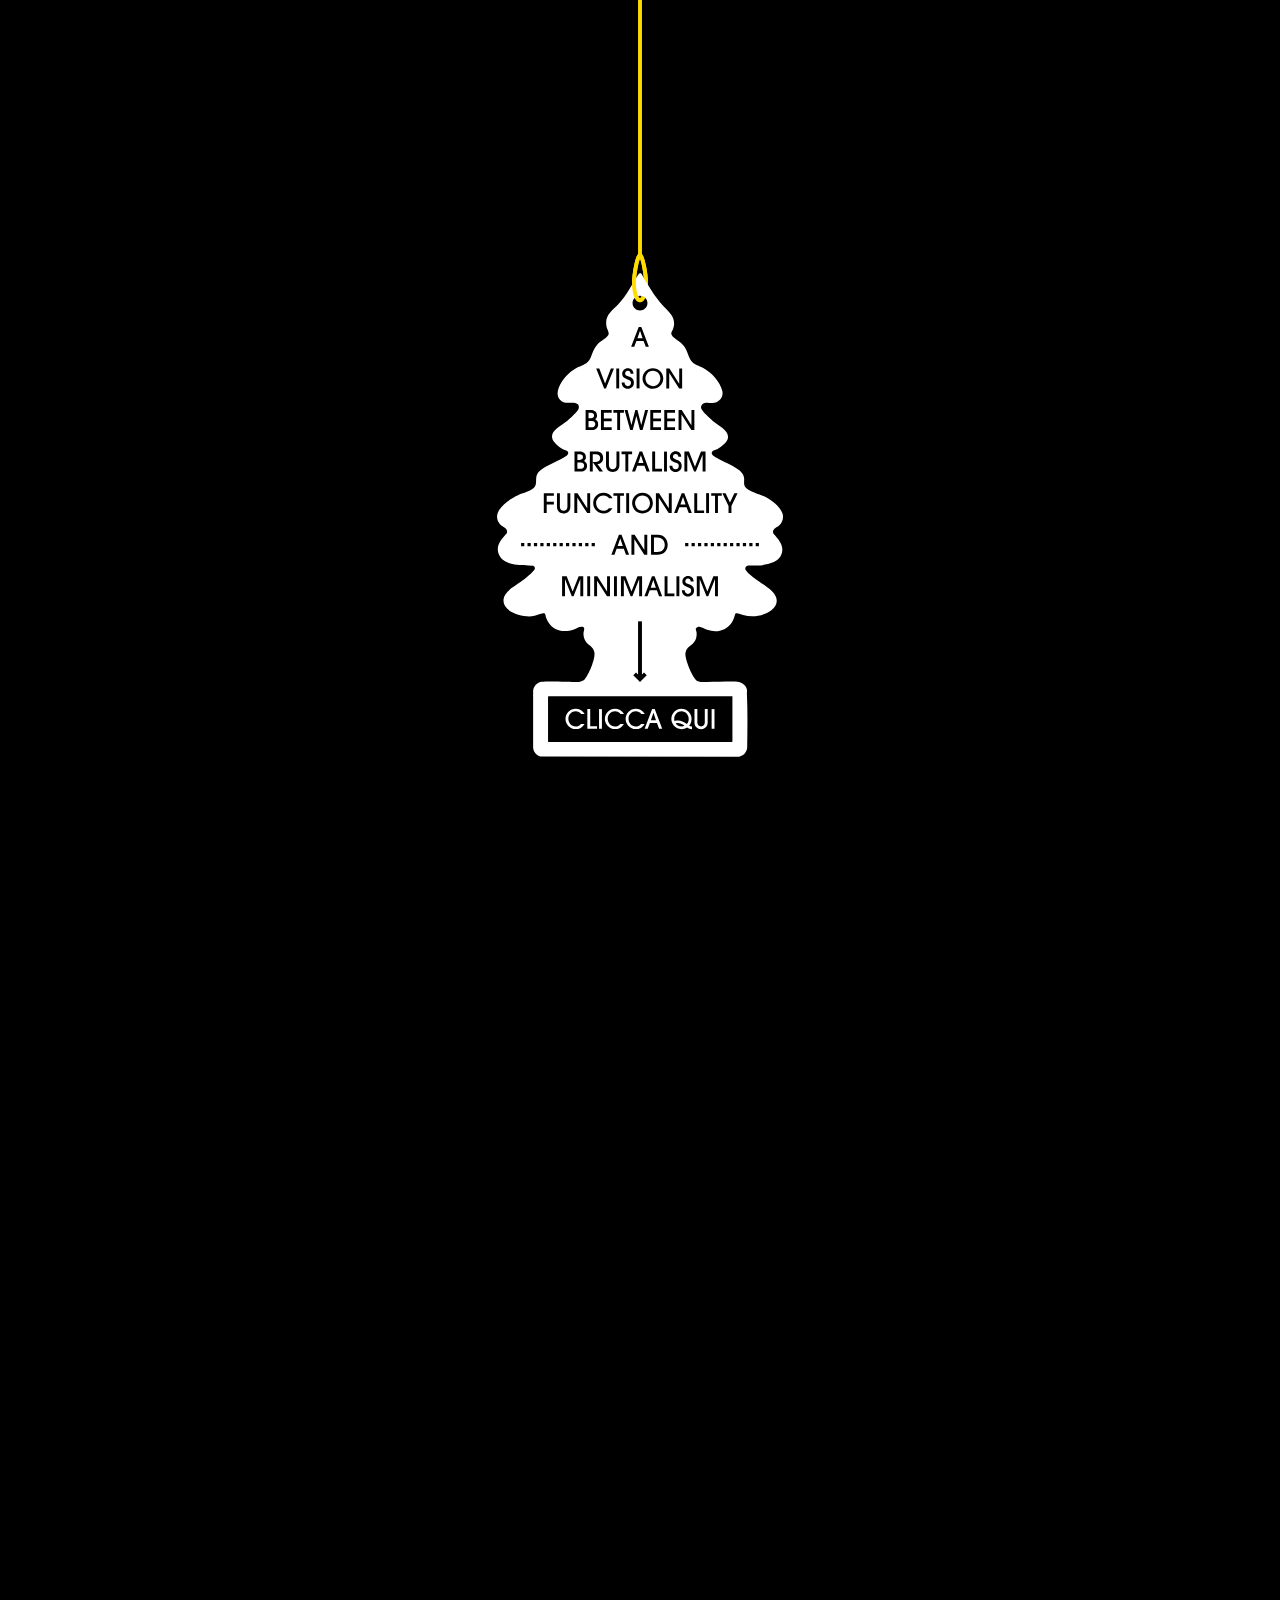
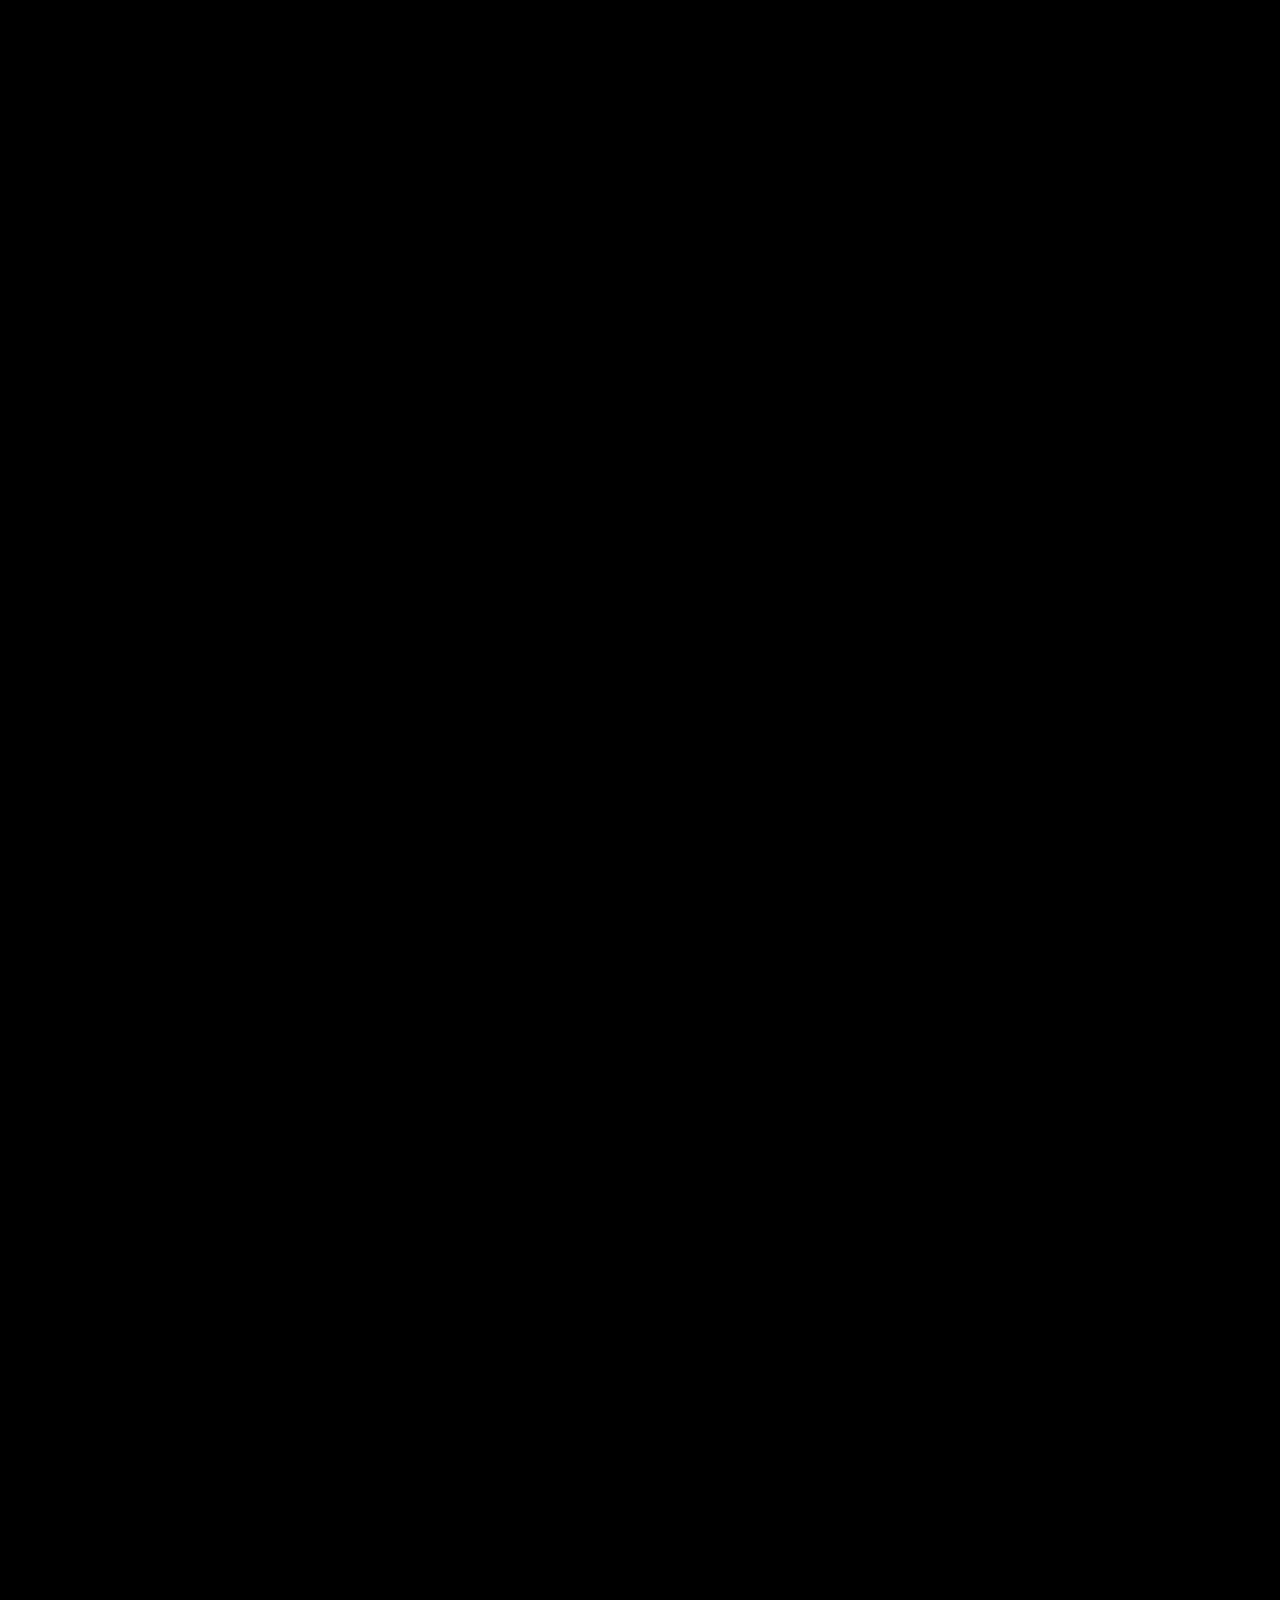
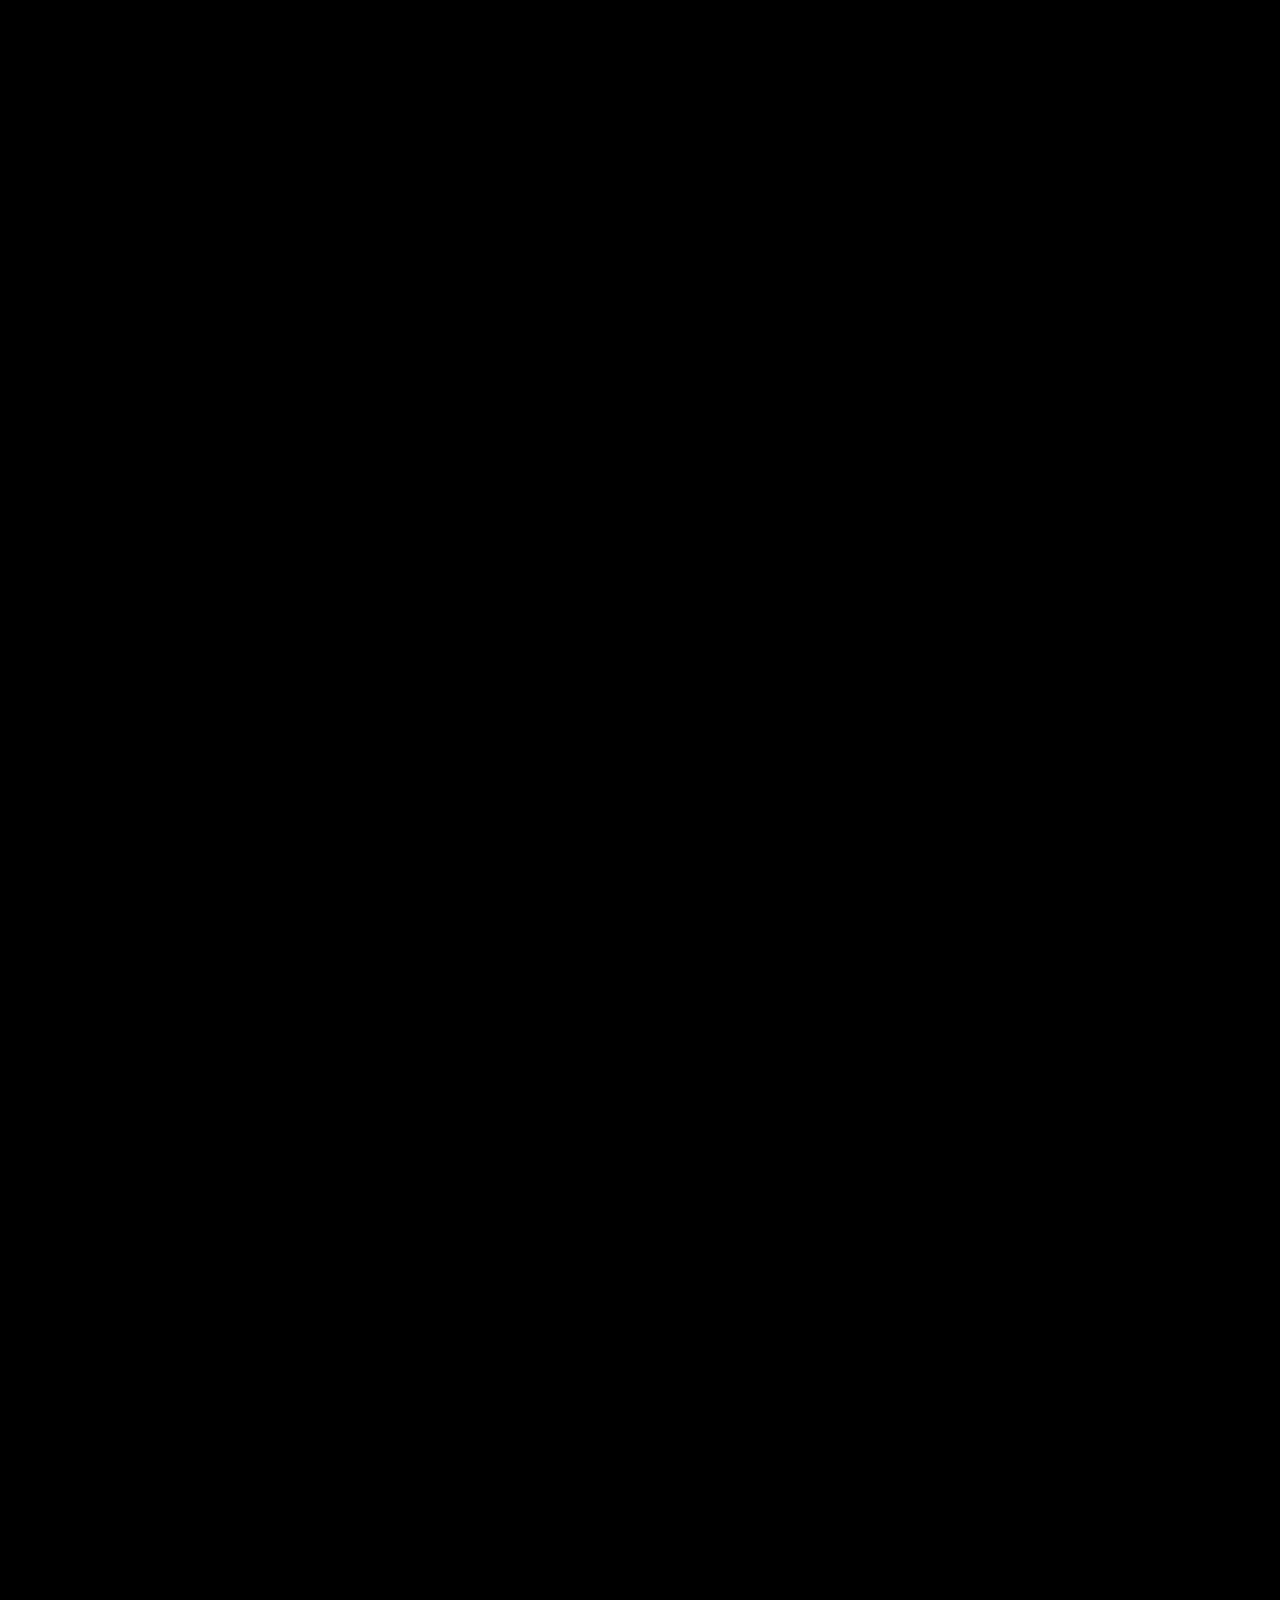
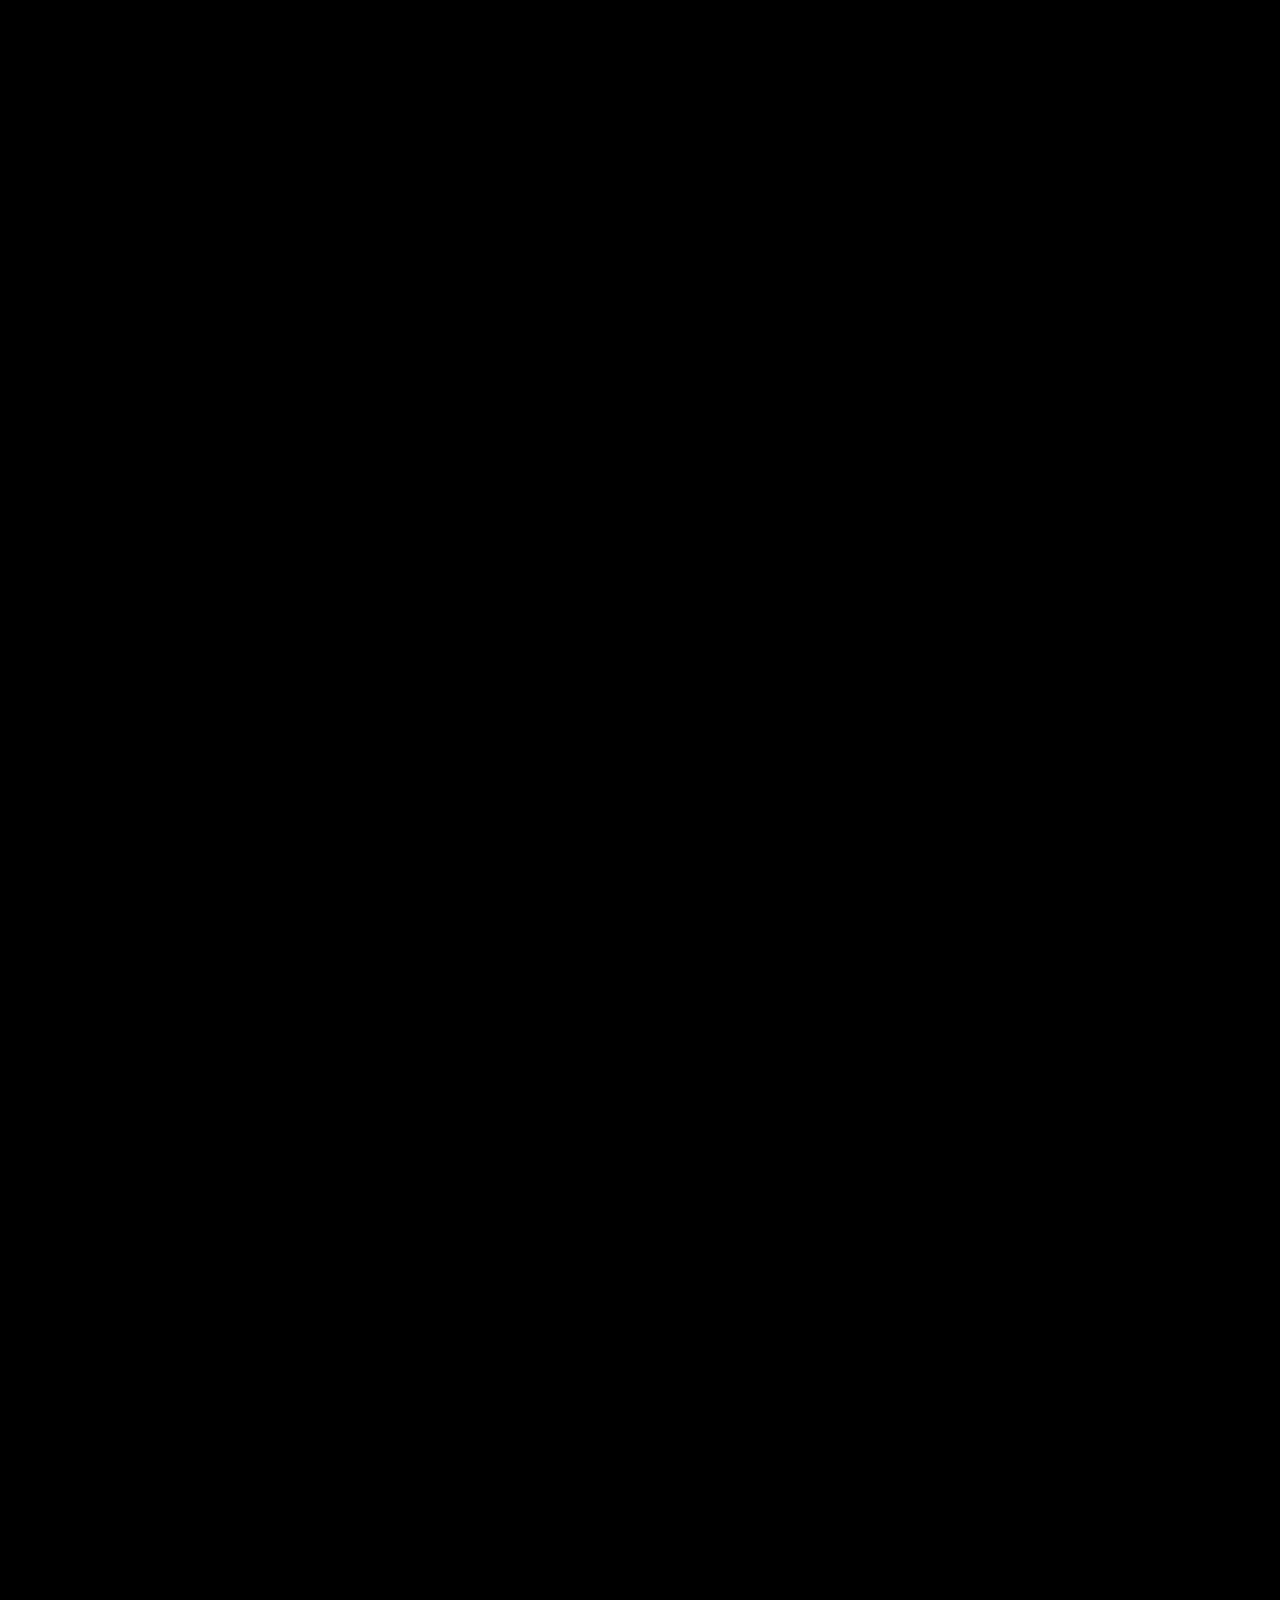
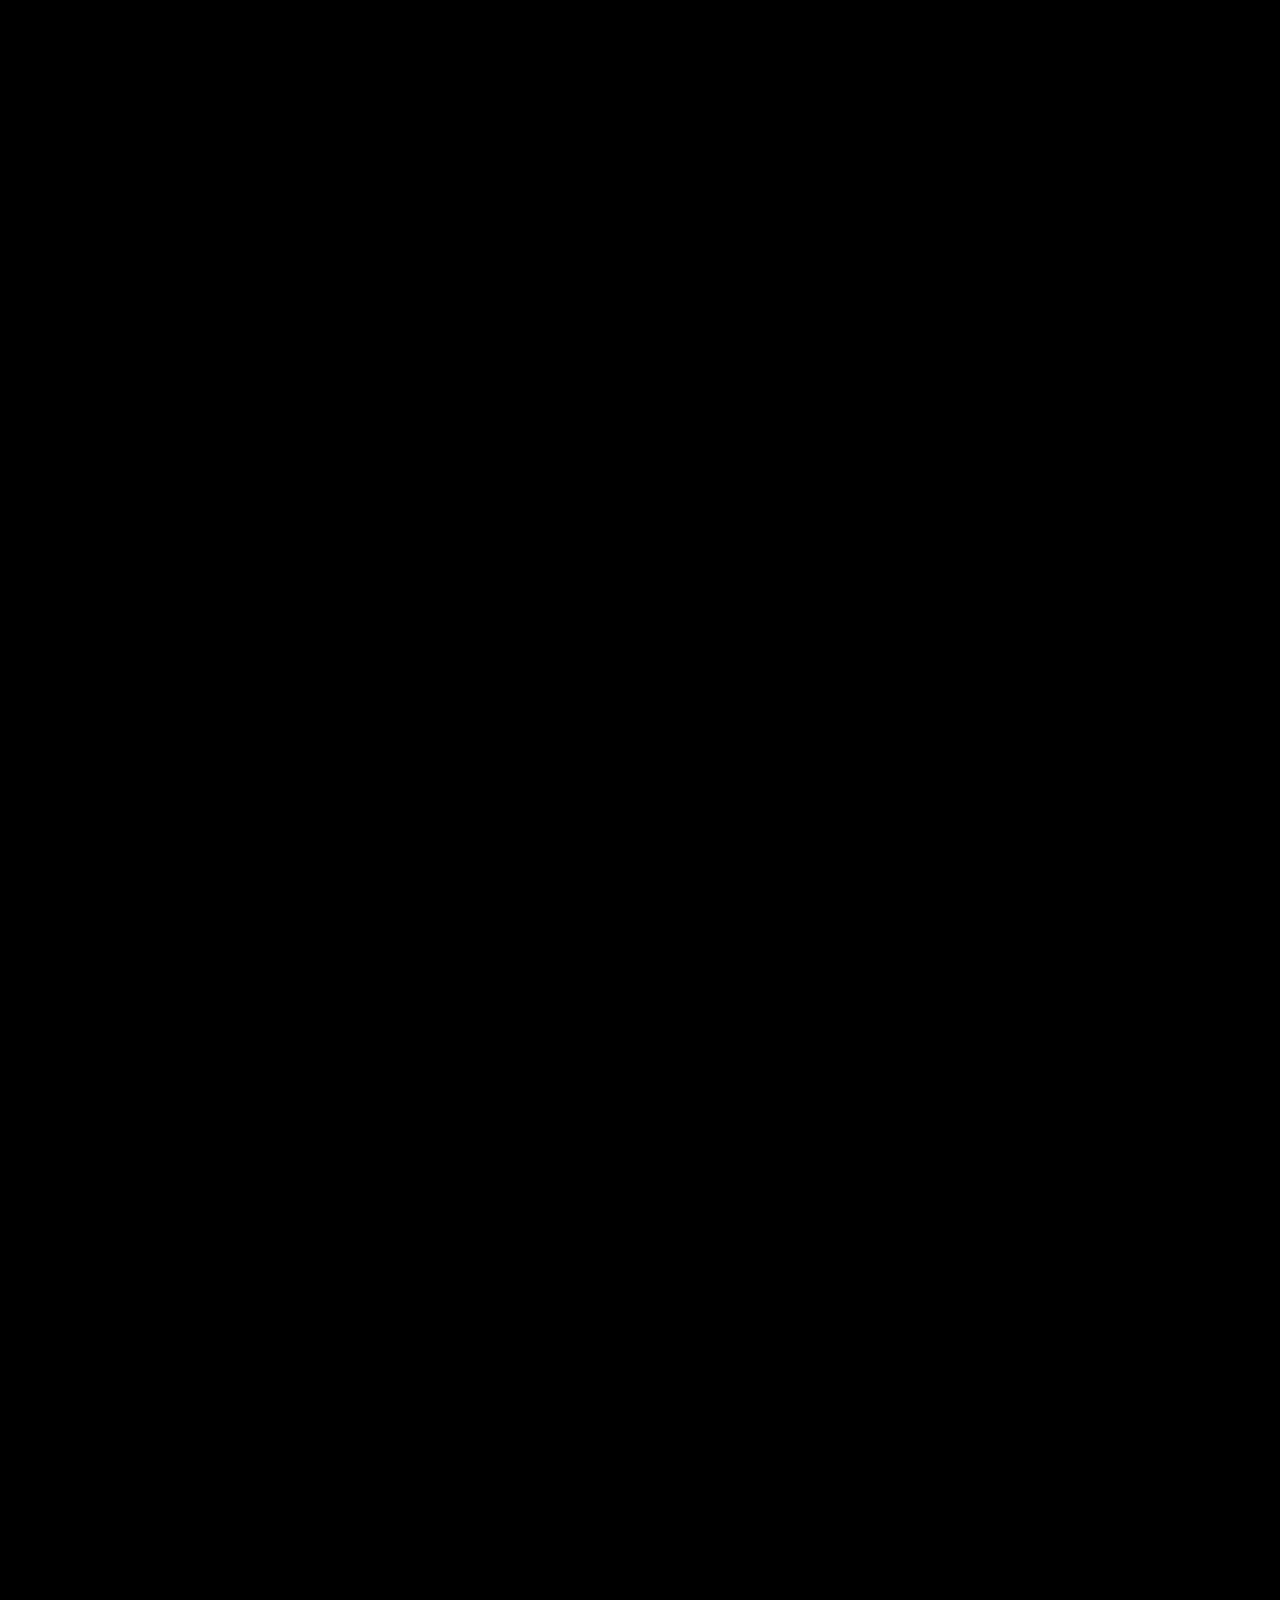
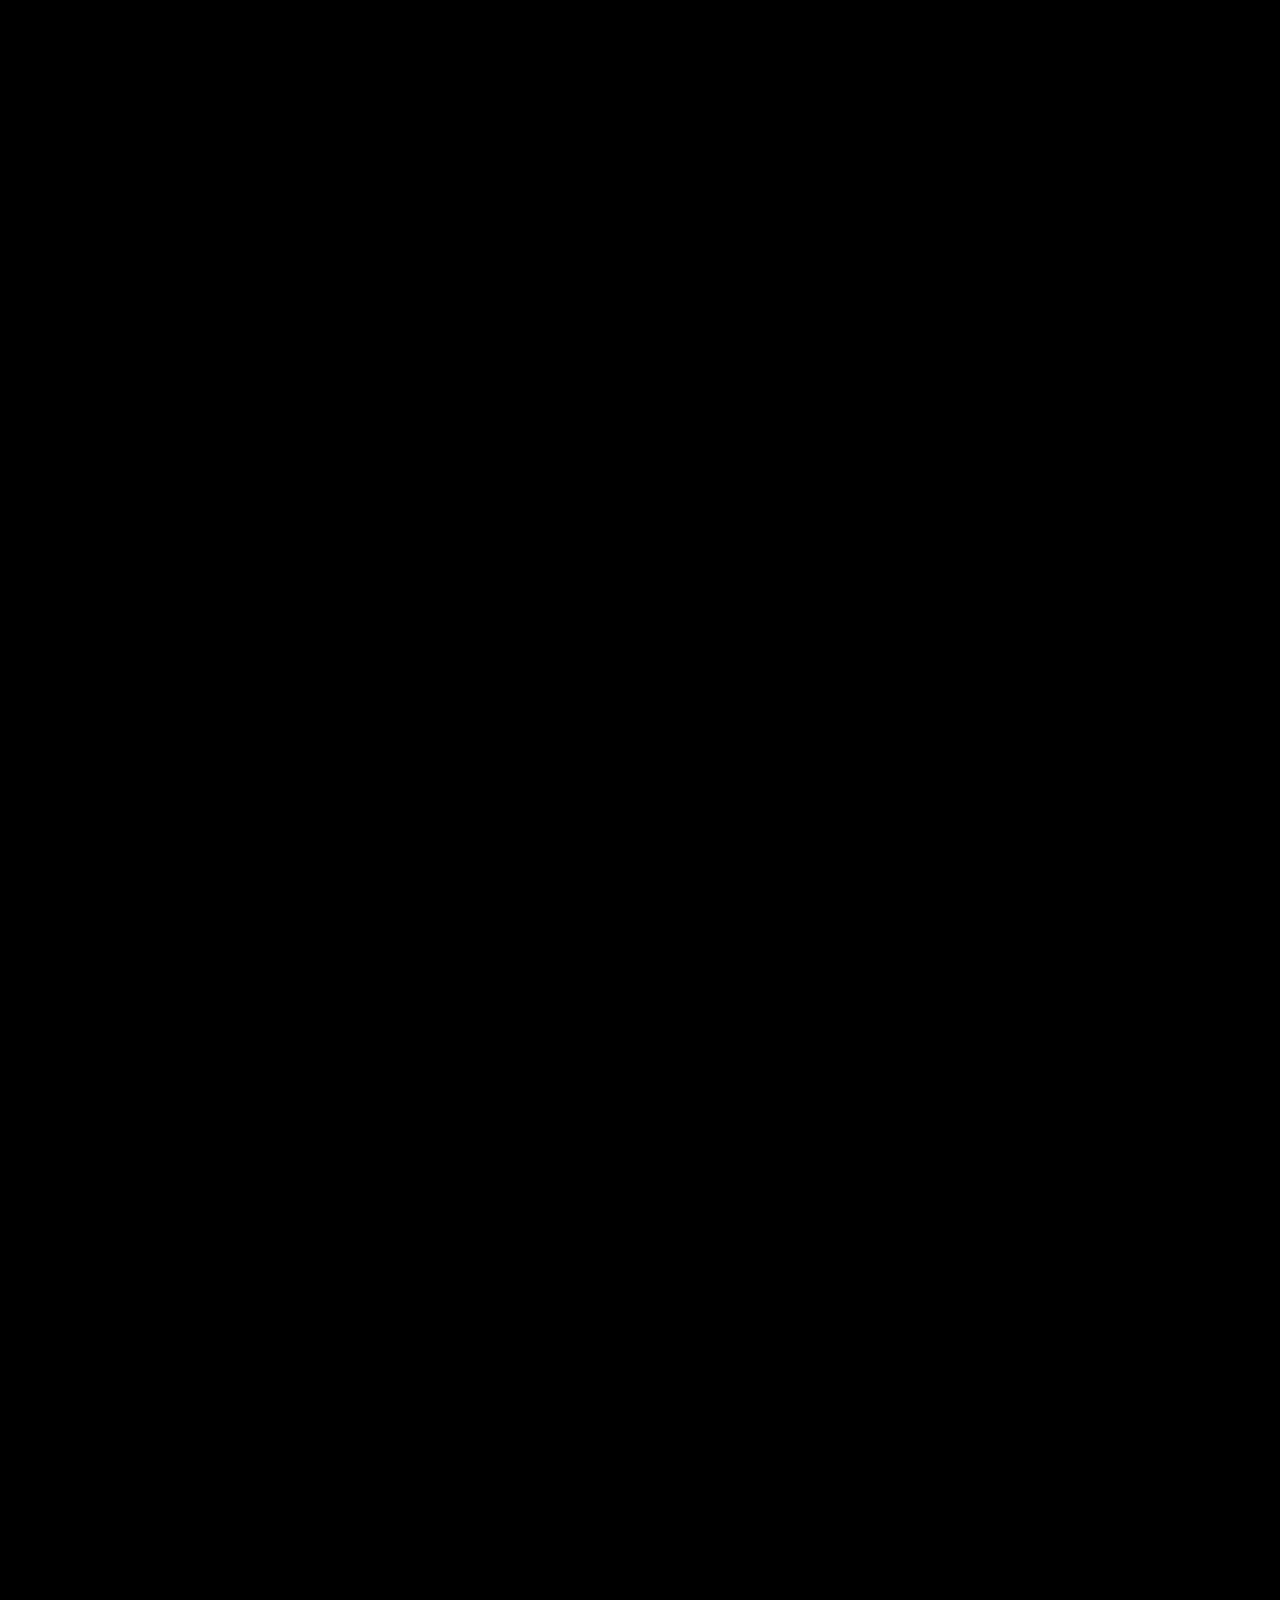
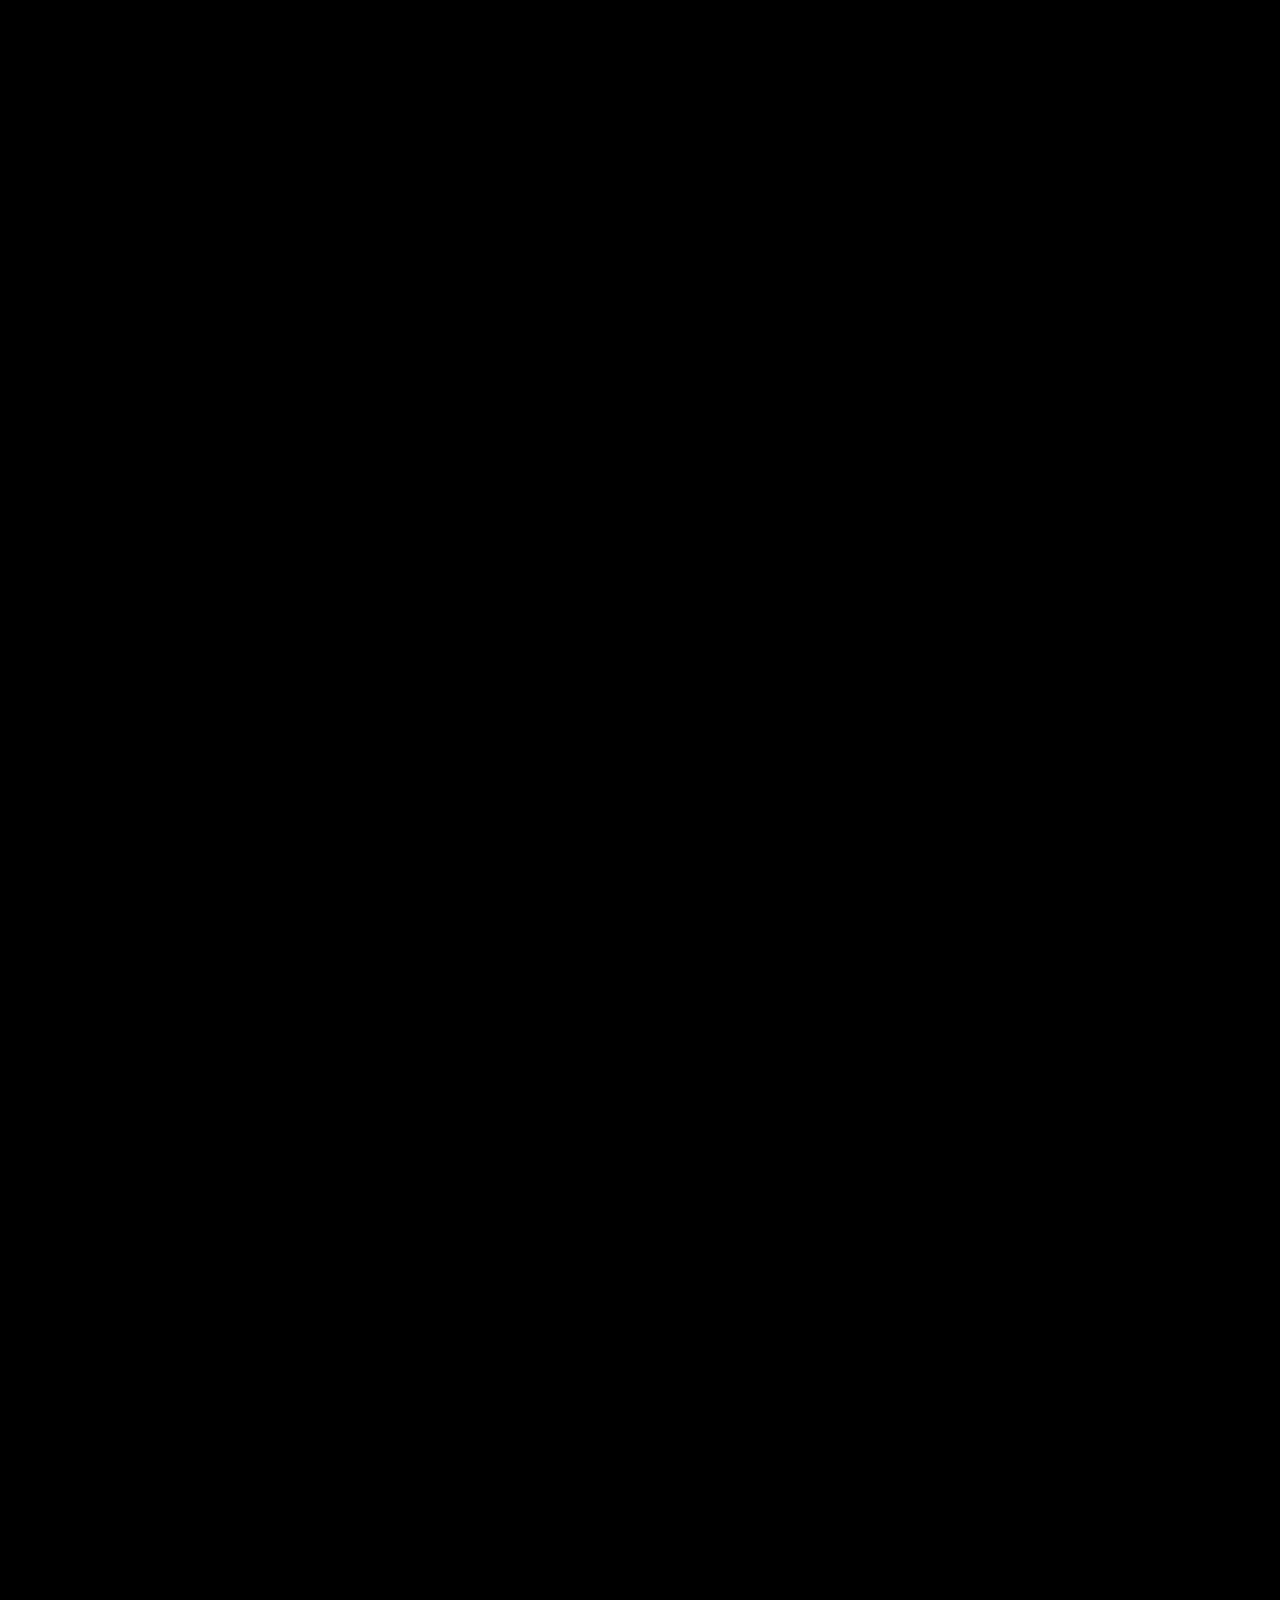
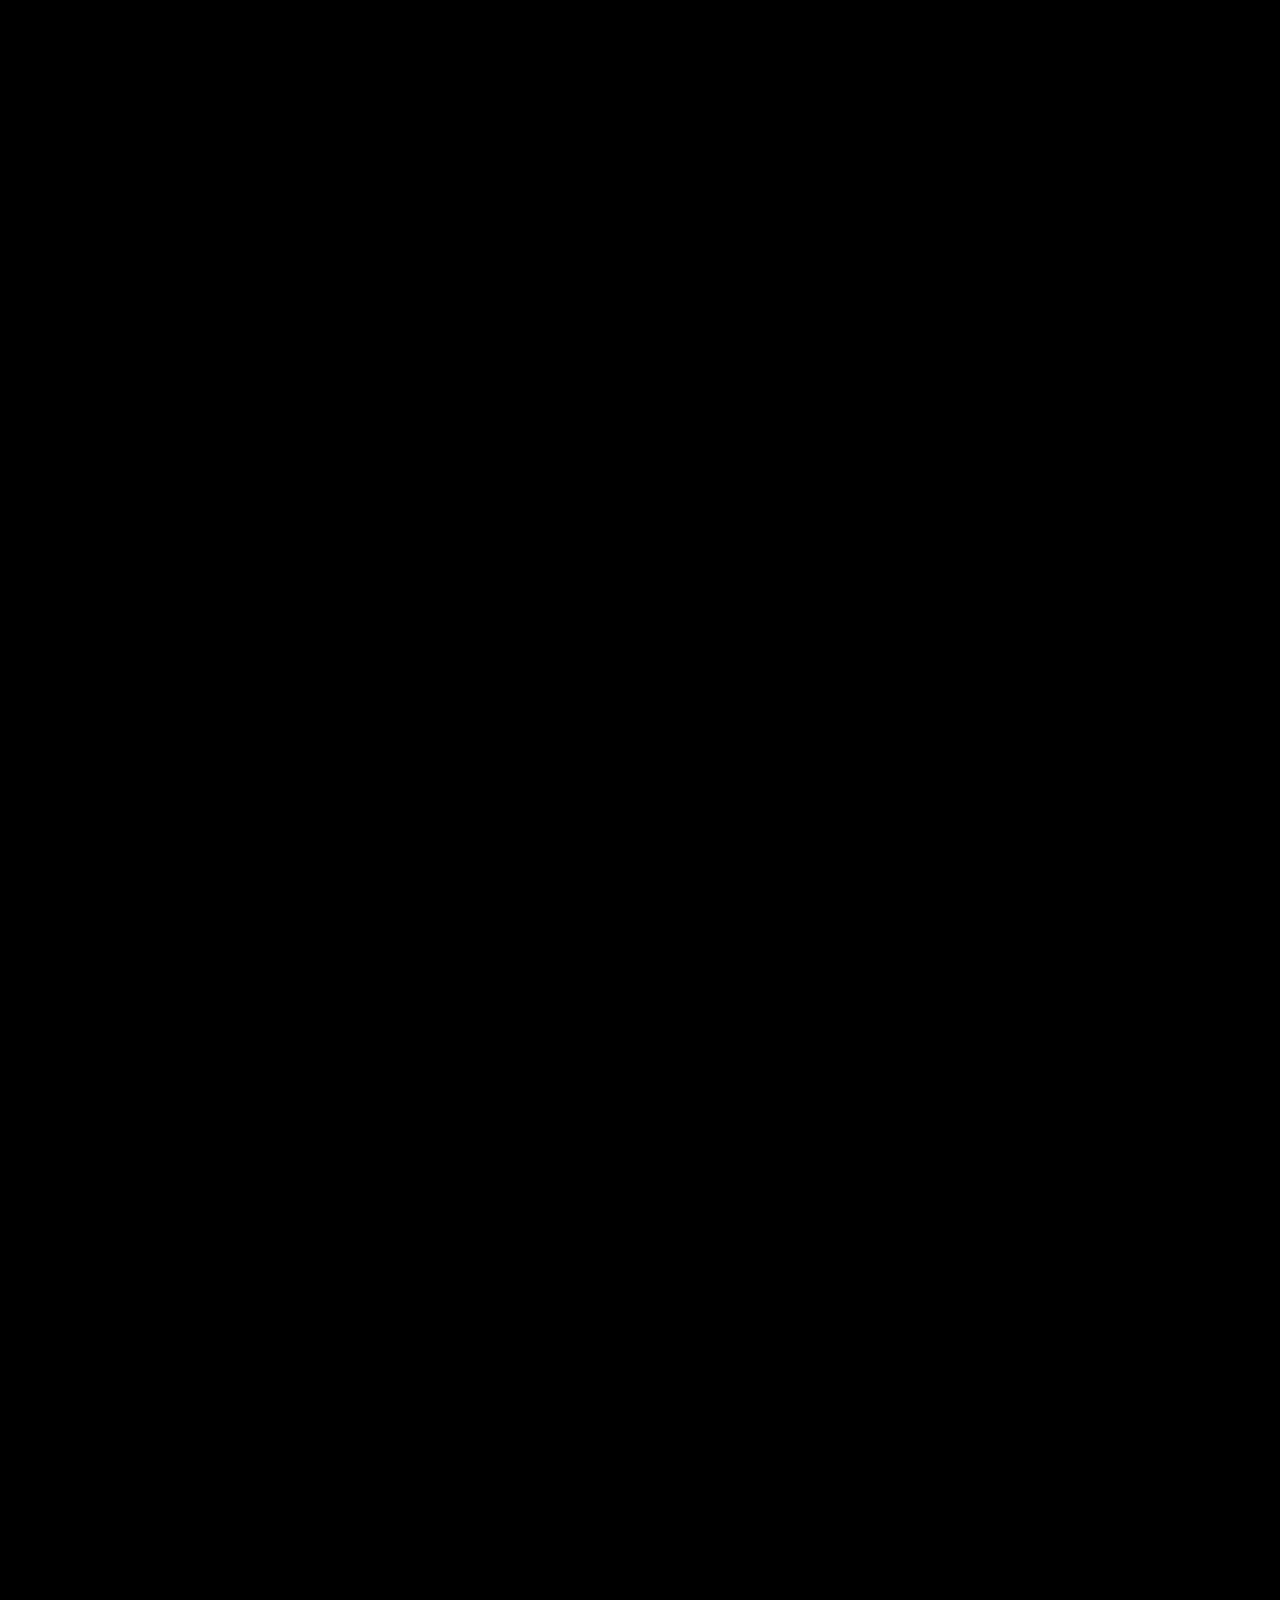
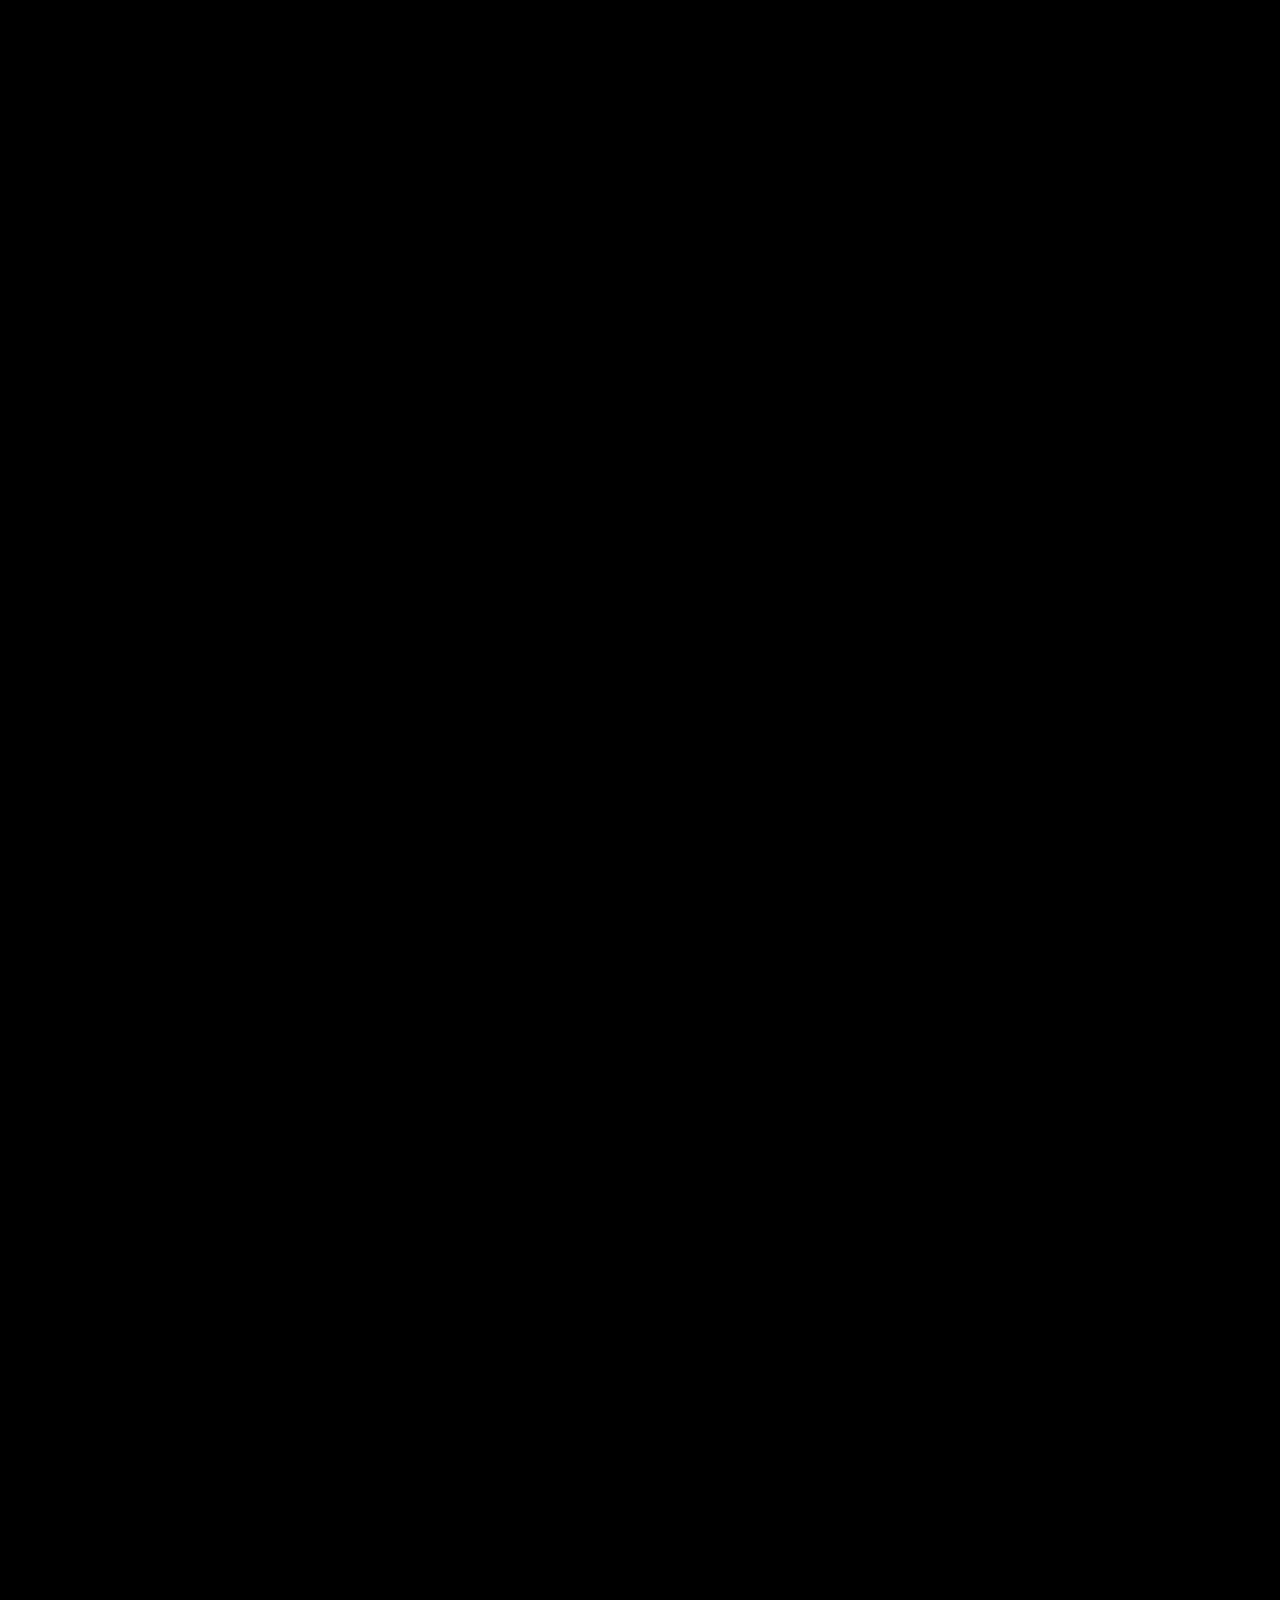
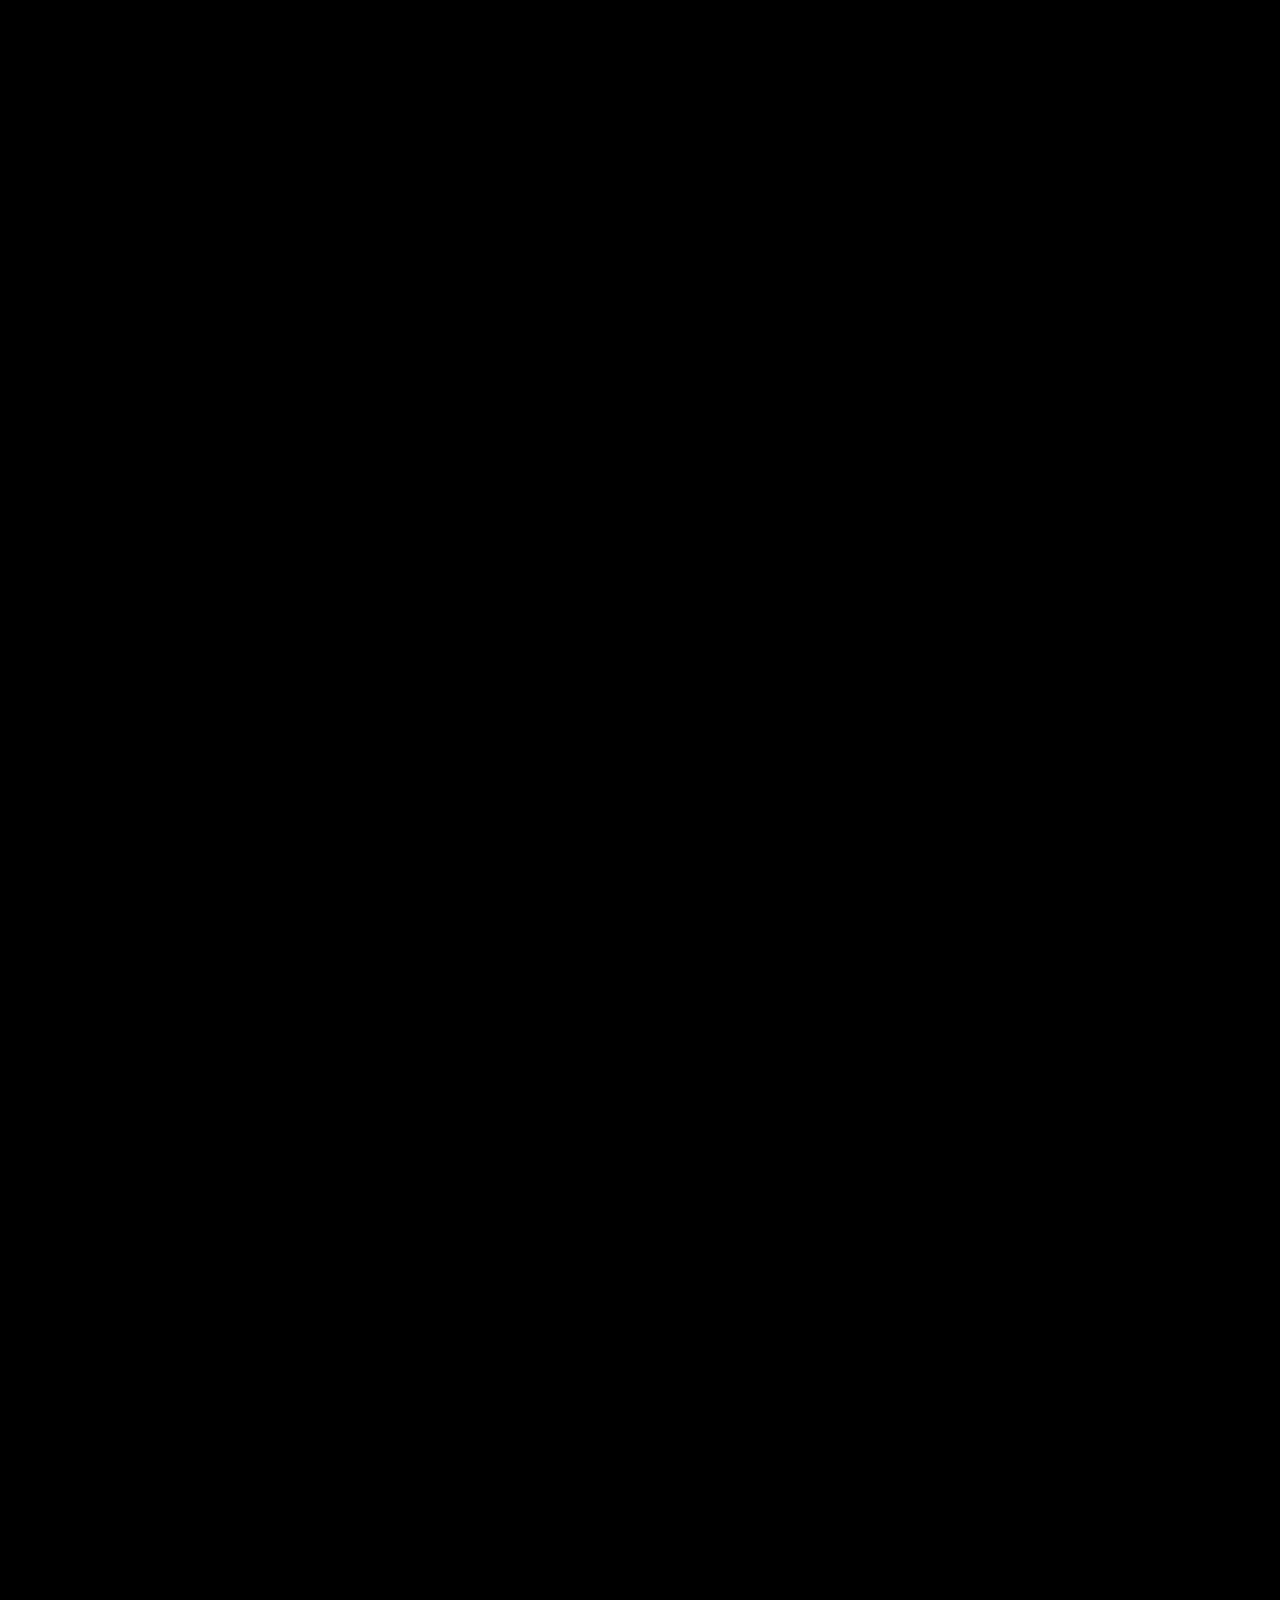
==== commit 95c7087d: "Refactor index.html, scripts.js, and style.css for improved structure and functionality - Removed st" ====
--- a/index.html
+++ b/index.html
@@ -34,48 +34,7 @@
 <meta name="twitter:description" content="Sono un graphic designer specializzato in brand identity, packaging e ui/ux design. Mi trovo a Brescia ma accetto commissioni da remoto da tutta l'Europa. Scopri il mio portfolio!">
 <meta name="twitter:image" content="https://www.veeswal.it/assets/logob.png">
 
-<script type="application/ld+json">
-{
-  "@context": "https://schema.org",
-  "@type": ["Person", "ProfessionalService"],
-  "@id": "https://www.veeswal.it/#veeswal",
-  "name": "Giorgio Pulli",
-  "alternateName": "Veeswal",
-  "jobTitle": "Graphic Designer Freelance",
-  "description": "Graphic designer freelance specializzato in brand identity, design editoriale e packaging. Basato a Brescia, operativo in Italia e Svizzera italiana, da remoto in tutta Europa!",
-  "url": "https://www.veeswal.it/",
-  "email": "mailto:veeswalproject@gmail.com",
-  "address": {
-    "@type": "PostalAddress",
-    "addressLocality": "Brescia",
-    "addressRegion": "Lombardia",
-    "addressCountry": "IT"
-  },
-  "areaServed": ["Brescia", "Svizzera", "Italia"],
-  "knowsAbout": [
-    "Brand identity design",
-    "Design editoriale",
-    "Packaging design",
-    "Ui/Ux design",
-    "Graphic design"
-  ],
-  "sameAs": [
-    "https://www.instagram.com/veeswal",
-    "https://www.linkedin.com/in/giorgiopulli/",
-    "https://www.behance.net/veeswal"
-  ],
-  "alumniOf": [
-    {
-      "@type": "CollegeOrUniversity",
-      "name": "LABA Brescia"
-    },
-    {
-      "@type": "CollegeOrUniversity",
-      "name": "Accademia di Belle Arti di Lecce"
-    }
-  ]
-}
-</script>
+
 <link rel="preconnect" href="https://cdnjs.cloudflare.com" crossorigin>
 <link rel="preconnect" href="https://unpkg.com" crossorigin>
 <link rel="preconnect" href="https://cdn.jsdelivr.net" crossorigin>
@@ -95,7 +54,6 @@
 <link rel="preload" as="image" type="image/svg+xml" href="assets/Preloaders/Tavola disegno 28gel.svg" fetchpriority="high">
 <link rel="preload" as="image" type="image/svg+xml" href="assets/Preloaders/Tavola disegno 29gel.svg" fetchpriority="high">
 <link rel="preload" as="image" type="image/svg+xml" href="assets/Preloaders/Tavola disegno 30gel.svg" fetchpriority="high">
-<link rel="preload" as="image" href="assets/About/bg-black.webp" fetchpriority="high">
 
 <link href="assets/About/silktide-consent-manager.css" id="silktide-consent-manager-css" rel="stylesheet">
 <script src="assets/About/silktide-consent-manager.js"></script>
@@ -209,8 +167,6 @@
 
 
 <body class="no-scroll">
-  <div id="background-layer"></div>
-  <div id="menu-active-banner" aria-hidden="true"></div>
 
   <div id="preloader">
     <div class="loader">
@@ -220,22 +176,17 @@
 
   <main id="main-content">
     <h1 class="sr-only">Giorgio Pulli, graphic designer specializzato in brand identity design e packaging design disponibile in Italia e Svizzera</h1>
-  
-  <div>
-    <div class="uppercase" id="site-title">
-    <span class="letter">Benvenuta nel</span> <br>
-          portfolio di<br>
-    <span class="name-hover highlight">veeswal</span>
-  </div>
-  </div>
-
-  <div class="menu-toggle-bar w-full flex">
-    <a href="#" id="menu-toggle" aria-label="Apri o chiudi il menu portfolio">LET'S GO!</a>
-  </div>
+    <div id="hero-entry" role="button" tabindex="0" aria-label="Apri portfolio">
+      <img id="alb" src="assets/Preloaders/alb.svg" alt="Apri il portfolio Veeswal">
+    </div>
+
+    <div id="go-back-wrap" aria-hidden="true">
+      <button id="go-back-button" aria-label="Torna alla schermata iniziale">GO BACK!</button>
+    </div>
 
   <div class="accordion" id="menu">
     <div class="item" id="about">
-      <button class="menu-opener accordion-element w-full flex justify-center items-center text-slate-800">
+      <button class="menu-opener w-full flex justify-center items-center text-slate-800">
         <div class="item-hover">About</div>
       </button>
       
@@ -264,7 +215,7 @@
       </div>
 
       <div class="item" id="acli-racale">
-        <button data-masonry-selector=".grid-olivetti" data-masonry-init="true" class="menu-opener w-full flex justify-center items-center text-slate-800">
+        <button data-masonry-selector=".grid-olivetti" class="menu-opener w-full flex justify-center items-center text-slate-800">
           <div class="item-hover">acli racale</div>
         </button>
       
@@ -301,7 +252,7 @@
       </div>
 
       <div class="item" id="veeswal">
-        <button data-masonry-selector=".grid-veeswal" data-masonry-init="true" class="menu-opener w-full flex justify-center items-center text-slate-800">
+        <button data-masonry-selector=".grid-veeswal" class="menu-opener w-full flex justify-center items-center text-slate-800">
           <div class="item-hover">Veeswal</div>
         </button>
         
@@ -322,7 +273,7 @@
       </div>
 
       <div class="item" id="cornici-mutti">
-        <button data-masonry-selector=".grid-olivetti" data-masonry-init="true" class="menu-opener w-full flex justify-center items-center text-slate-800">
+        <button data-masonry-selector=".grid-olivetti" class="menu-opener w-full flex justify-center items-center text-slate-800">
           <div class="item-hover">cornici mutti</div>
         </button>
       
@@ -350,7 +301,7 @@
       </div>
 
       <div class="item" id="pappa-pronta">
-        <button data-masonry-selector=".grid-pappa" data-masonry-init="true" class="menu-opener w-full flex justify-center items-center text-slate-800">
+        <button class="menu-opener w-full flex justify-center items-center text-slate-800">
           <div class="item-hover">Pappa pronta</div>
         </button>
       
@@ -527,12 +478,13 @@
 {
   "@context": "https://schema.org",
   "@type": ["Person", "ProfessionalService"],
+  "@id": "https://www.veeswal.it/#veeswal",
   "name": "Giorgio Pulli",
   "alternateName": "Veeswal",
-  "jobTitle": "Graphic Designer",
-  "description": "Graphic designer specializzato in brand identity, design editoriale e packaging. Attualmente a Brescia, disponibile in Italia, Svizzera italiana e da remoto nel mondo.",
-  "url": "https://www.veeswal.it",
-  "email": "veeswalproject@gmail.com",
+  "jobTitle": "Graphic Designer Freelance",
+  "description": "Graphic designer freelance specializzato in brand identity, design editoriale e packaging. Basato a Brescia, operativo in Italia e Svizzera italiana, da remoto in tutta Europa!",
+  "url": "https://www.veeswal.it/",
+  "email": "mailto:veeswalproject@gmail.com",
   "address": {
     "@type": "PostalAddress",
     "addressLocality": "Brescia",
@@ -558,6 +510,7 @@
     "Logo Design",
     "Design Editoriale",
     "Packaging Design",
+    "Ui/Ux design",
     "Graphic Design",
     "Visual Identity",
     "Corporate Identity"
--- a/style.css
+++ b/style.css
@@ -2,7 +2,7 @@
   --primary-color: #000000;
   --secondary-color: #ffffff;
   --tertiary-color: #edbc07; 
-  --quadrary-color: #b3b3b3;
+  --quadrary-color: hsl(0, 0%, 65%);
   --font-family: 'itc-avant-garde-gothic-pro';
   --font-big: 12vw;
 }
@@ -59,32 +59,6 @@
   overflow: hidden;
 }
 
-#background-layer {
-  position: fixed;
-  width: 100vw;
-  height: 100vh;
-  z-index: -1;
-  background-image: url('assets/About/bg-black.webp');
-  background-size: cover;
-  background-position: center;
-  background-repeat: no-repeat;
-  transition: opacity 0.3s ease;
-  opacity: 1;
-  transition: all 0.3s;
-}
-
-#menu-active-banner {
-  position: fixed;
-  top: 0;
-  left: 0;
-  width: 100vw;
-  height: 11vh;
-  background: var(--primary-color);
-  opacity: 0;
-  pointer-events: none;
-  z-index: 900;
-}
-
 #preloader {
   position: fixed;
   top: 0;
@@ -120,17 +94,41 @@
   pointer-events: none;
 }
 
-#site-title {
-  color: var(--quadrary-color);
-  font-size: 11.5vw;
-  line-height: 9.5vw;
-  left: 50%;
-  transform: translateX(-50%);
-  text-align: center;
-  white-space: nowrap;
-  font-weight: 700;
+#alb {
+  height: 100%;
+  width: auto;
+  align-items: center;
+  justify-content: center;
+  display: flex;
+}
+
+#hero-entry {
   position: fixed;
-  padding-top: 1svw;
+  left: 0;
+  width: 100vw;
+  top: 0;
+  height: 100svh;
+  min-height: 100svh;
+  background: var(--primary-color);
+  cursor: pointer;
+  z-index: 860;
+  transform: translateY(0);
+  will-change: transform;
+    align-items: center;
+  justify-content: center;
+  display: flex;
+}
+
+#alb {
+  height: 100svh;
+  min-height: 100svh;
+  width: auto;
+  object-fit: cover;
+  object-position: center;
+}
+
+#hero-entry.is-hidden {
+  pointer-events: none;
 }
 
 .accordion {
@@ -216,27 +214,40 @@
   height: auto;
 }
 
-#menu-toggle {
+#go-back-wrap {
   position: fixed;
+  top: 0;
+  left: 0;
+  width: 100vw;
+  height: 8svh;
+  display: flex;
+  justify-content: center;
+  align-items: center;
+  z-index: 1000;
+  opacity: 0;
+  pointer-events: none;
+  transform: translateY(-130%);
+  background-color: var(--primary-color);
+}
+
+#go-back-button {
   color: var(--quadrary-color);
-  top: calc(18svh + env(safe-area-inset-top, 0px));
-  left: 50%;
-  transform: translateX(-50%);
-  z-index: 1000;
-  font-size:calc(22px + 1.2vw);
+  transform: translateX(0);
+  font-size:calc(25px + 1.2vw);
+  height: 42px;
+  width: auto;
   line-height: 30%;
-  font-weight: 700;
-}
-
-#menu-toggle:hover{
-color: var(--secondary-color);
-}
-
-#menu-toggle:focus-visible,
-.menu-opener:focus-visible {
-  outline: 2px solid var(--tertiary-color);
-  outline-offset: 4px;
-}
+  font-weight: 500;
+  background: transparent;
+  border: 0;
+  pointer-events: none;
+}
+
+#go-back-button:hover,
+#go-back-button:focus-visible {
+  color: var(--secondary-color);
+}
+
 
 .menu-opener {
   padding-bottom: 0.16em;
@@ -255,31 +266,8 @@
   color: var(--tertiary-color);
   }
 
-.cit {
-  text-align: center;
-}
-
-.contacts {
-  white-space: pre-line;
-  margin-bottom: 0.5em;
-  font-weight: 700;
-  font-size: 1.8vw;
-  line-height: 1.2em;
-}
-
-.capiamo {
-  border: 2px solid var(--tertiary-color);
-  height: fit-content;
-}
-
-.capiamo2 {
-  border: 2px solid var(--tertiary-color);
-  height: auto;
-}
-
 .grid-poster,
 .grid-pasta,
-.grid-still,
 .grid-olivetti,
 .grid-veeswal {
   position: relative;
@@ -288,7 +276,6 @@
 
 .grid-sizer-poster,
 .grid-sizer-pasta,
-.grid-sizer-still,
 .grid-sizer-olivetti,
 .grid-sizer-veeswal {
   position: absolute;
@@ -338,23 +325,6 @@
 
 .grid-item-pasta--100wide {
   width: 100%;
-}
-
-.grid-sizer-still {
-  width: 33.3333%;
-}
-
-.grid-item-still {
-  width: 33.3333%;
-  padding-left: 1vw;
-  padding-bottom: 0.9vw;
-  box-sizing: border-box;
-}
-
-.grid-item-still img {
-  display: block;
-  width: 100%;
-  height: auto;
 }
 
 .grid-sizer-olivetti {
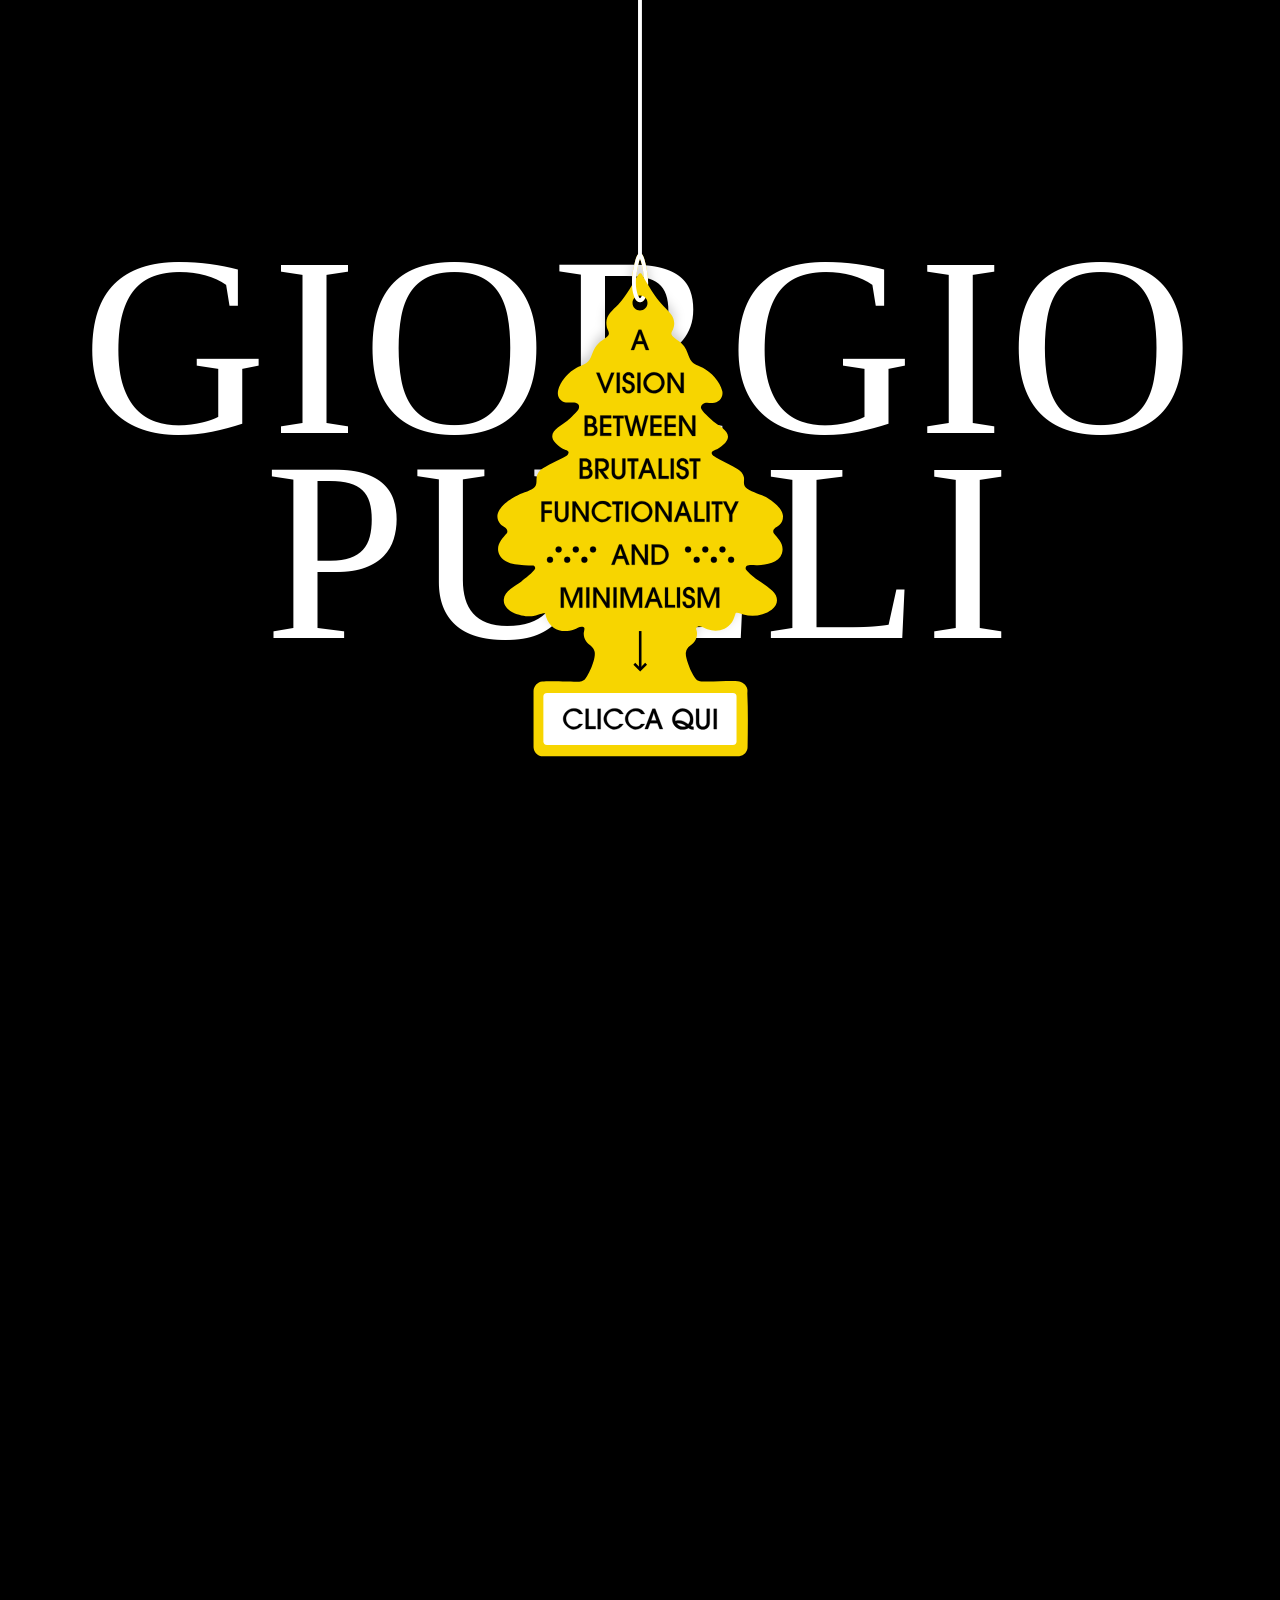
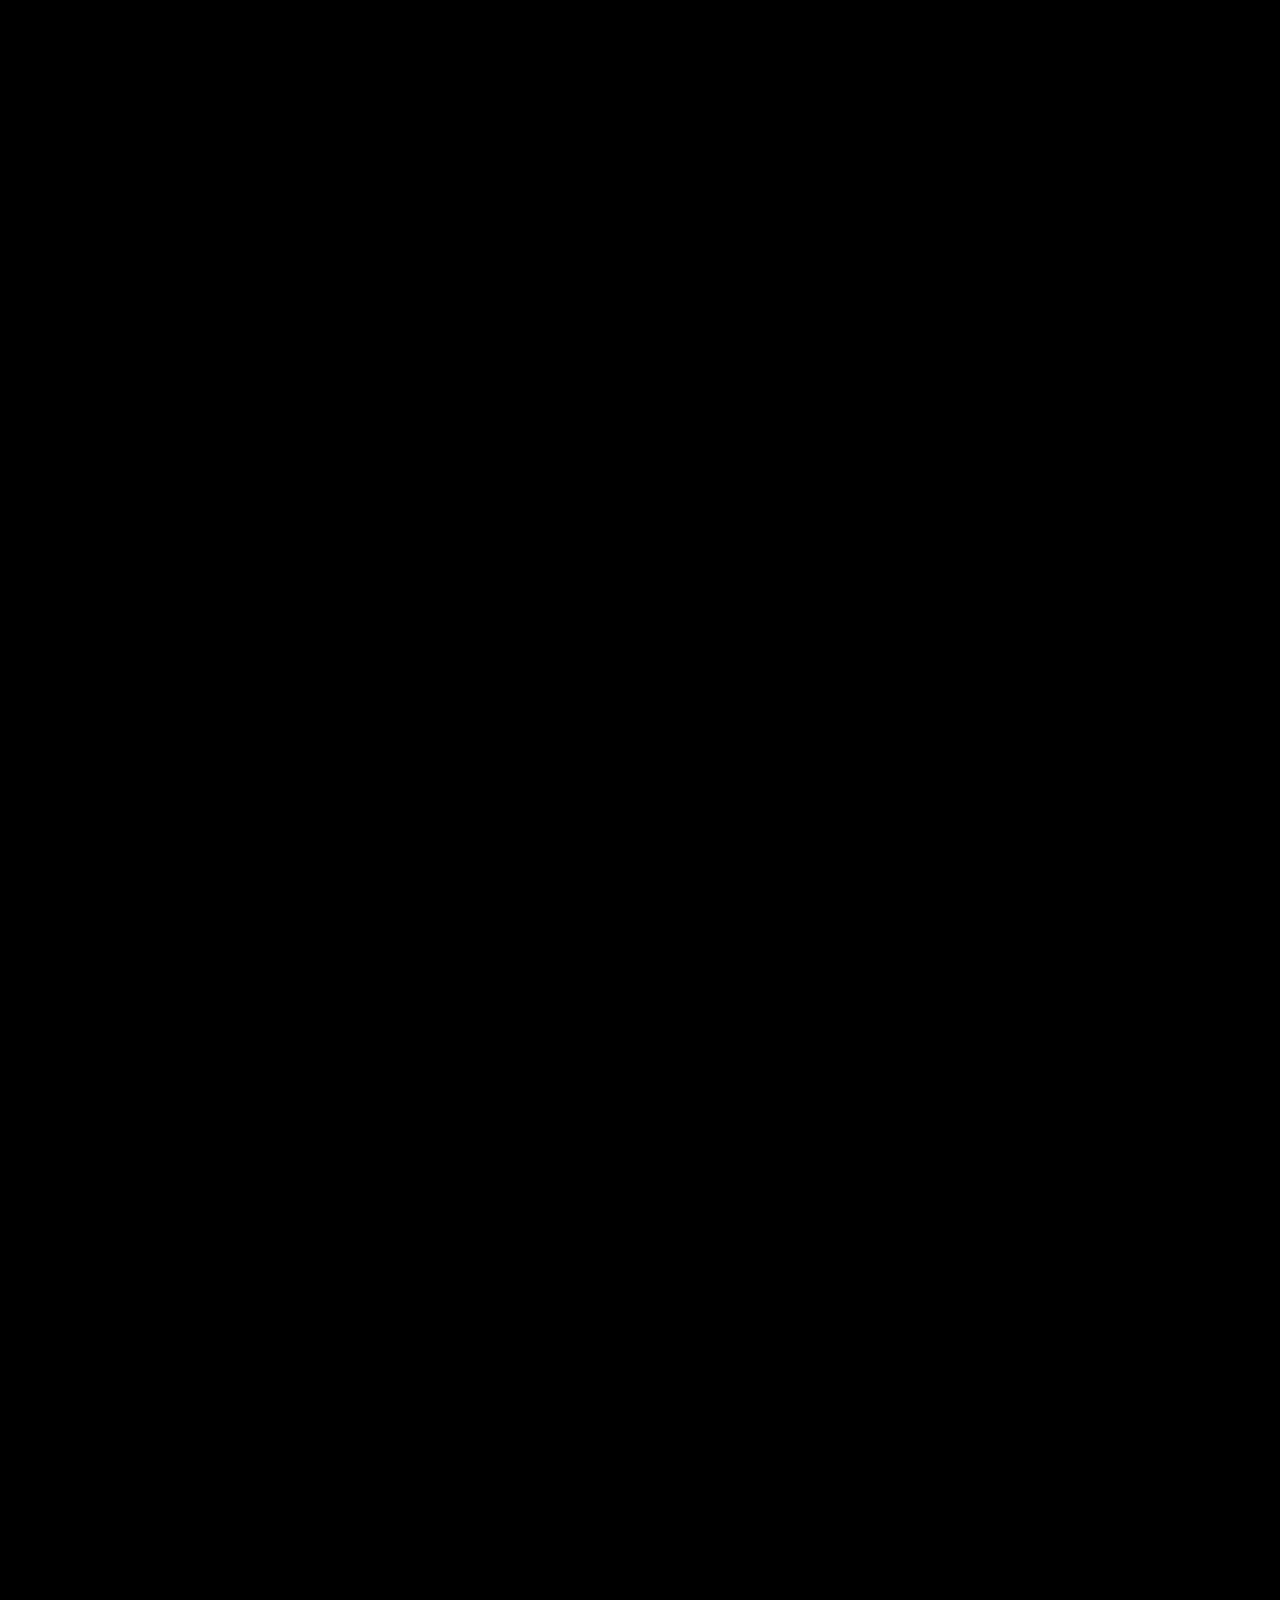
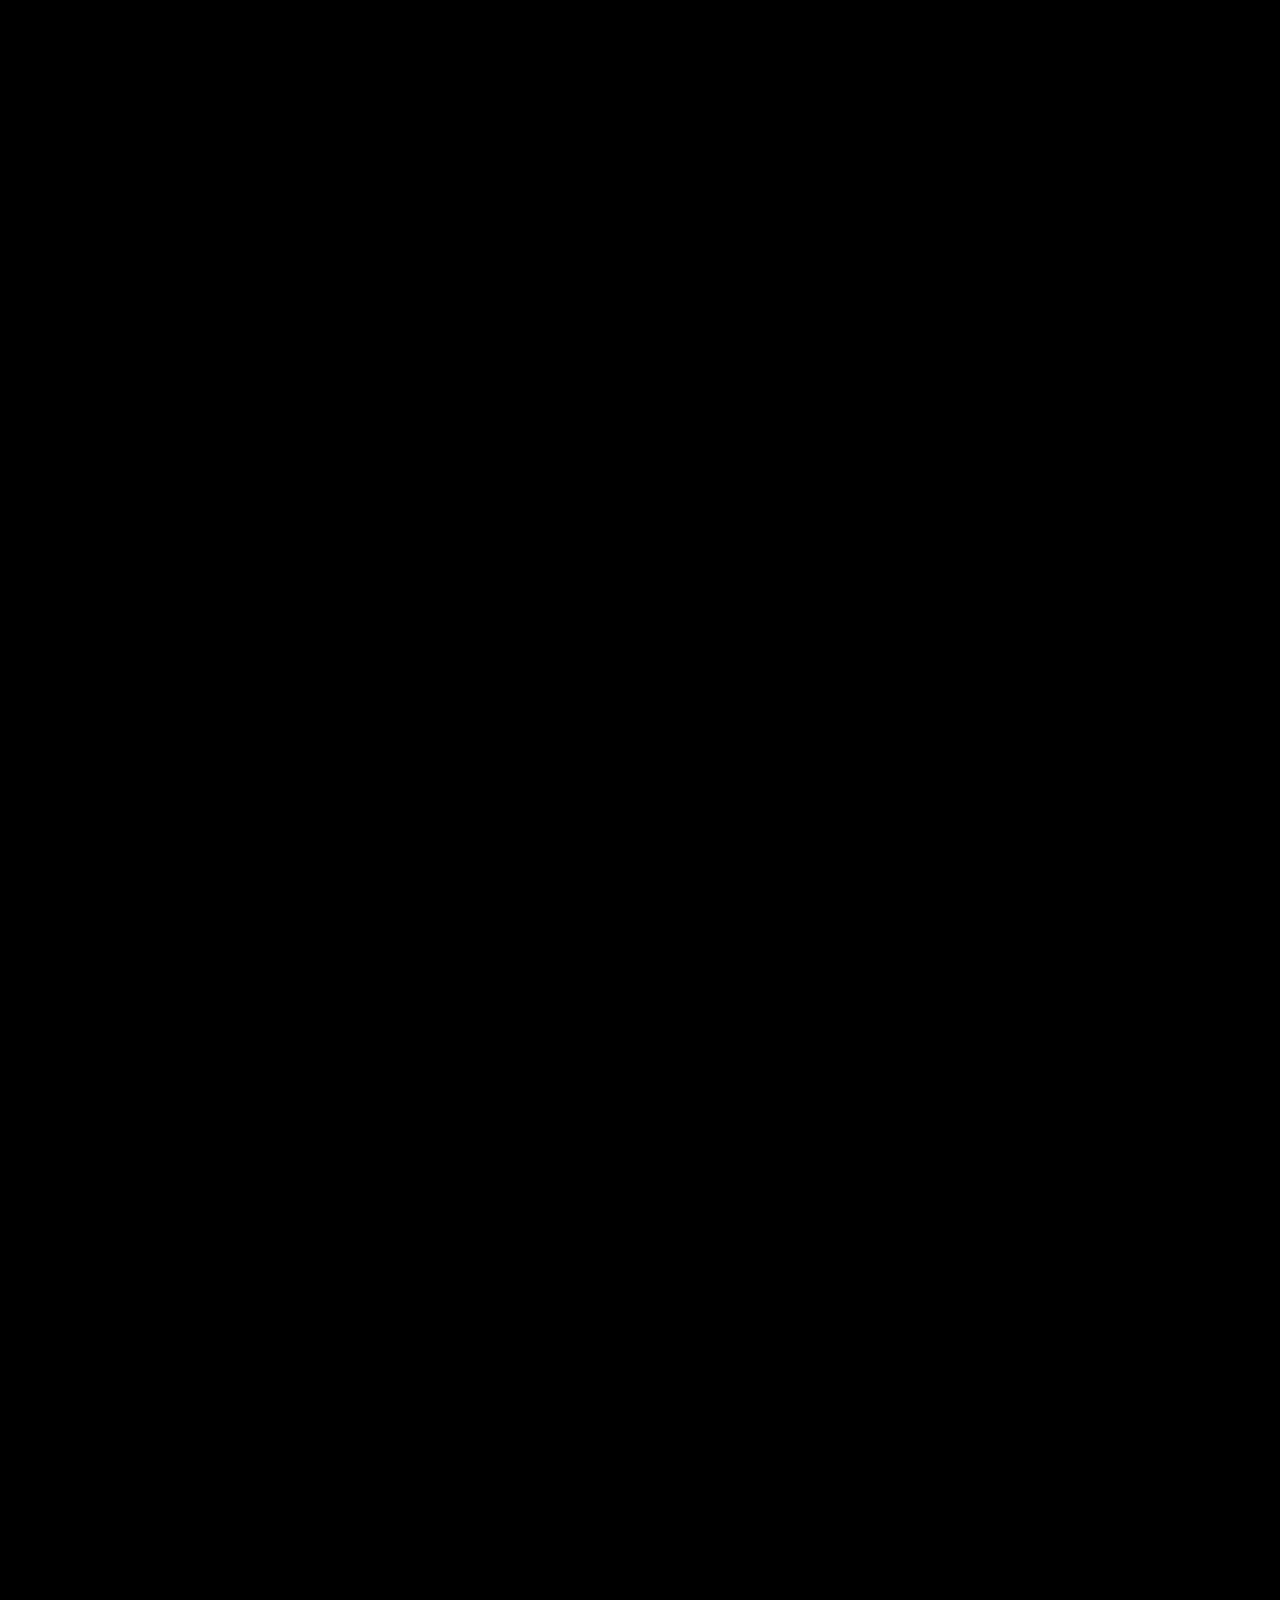
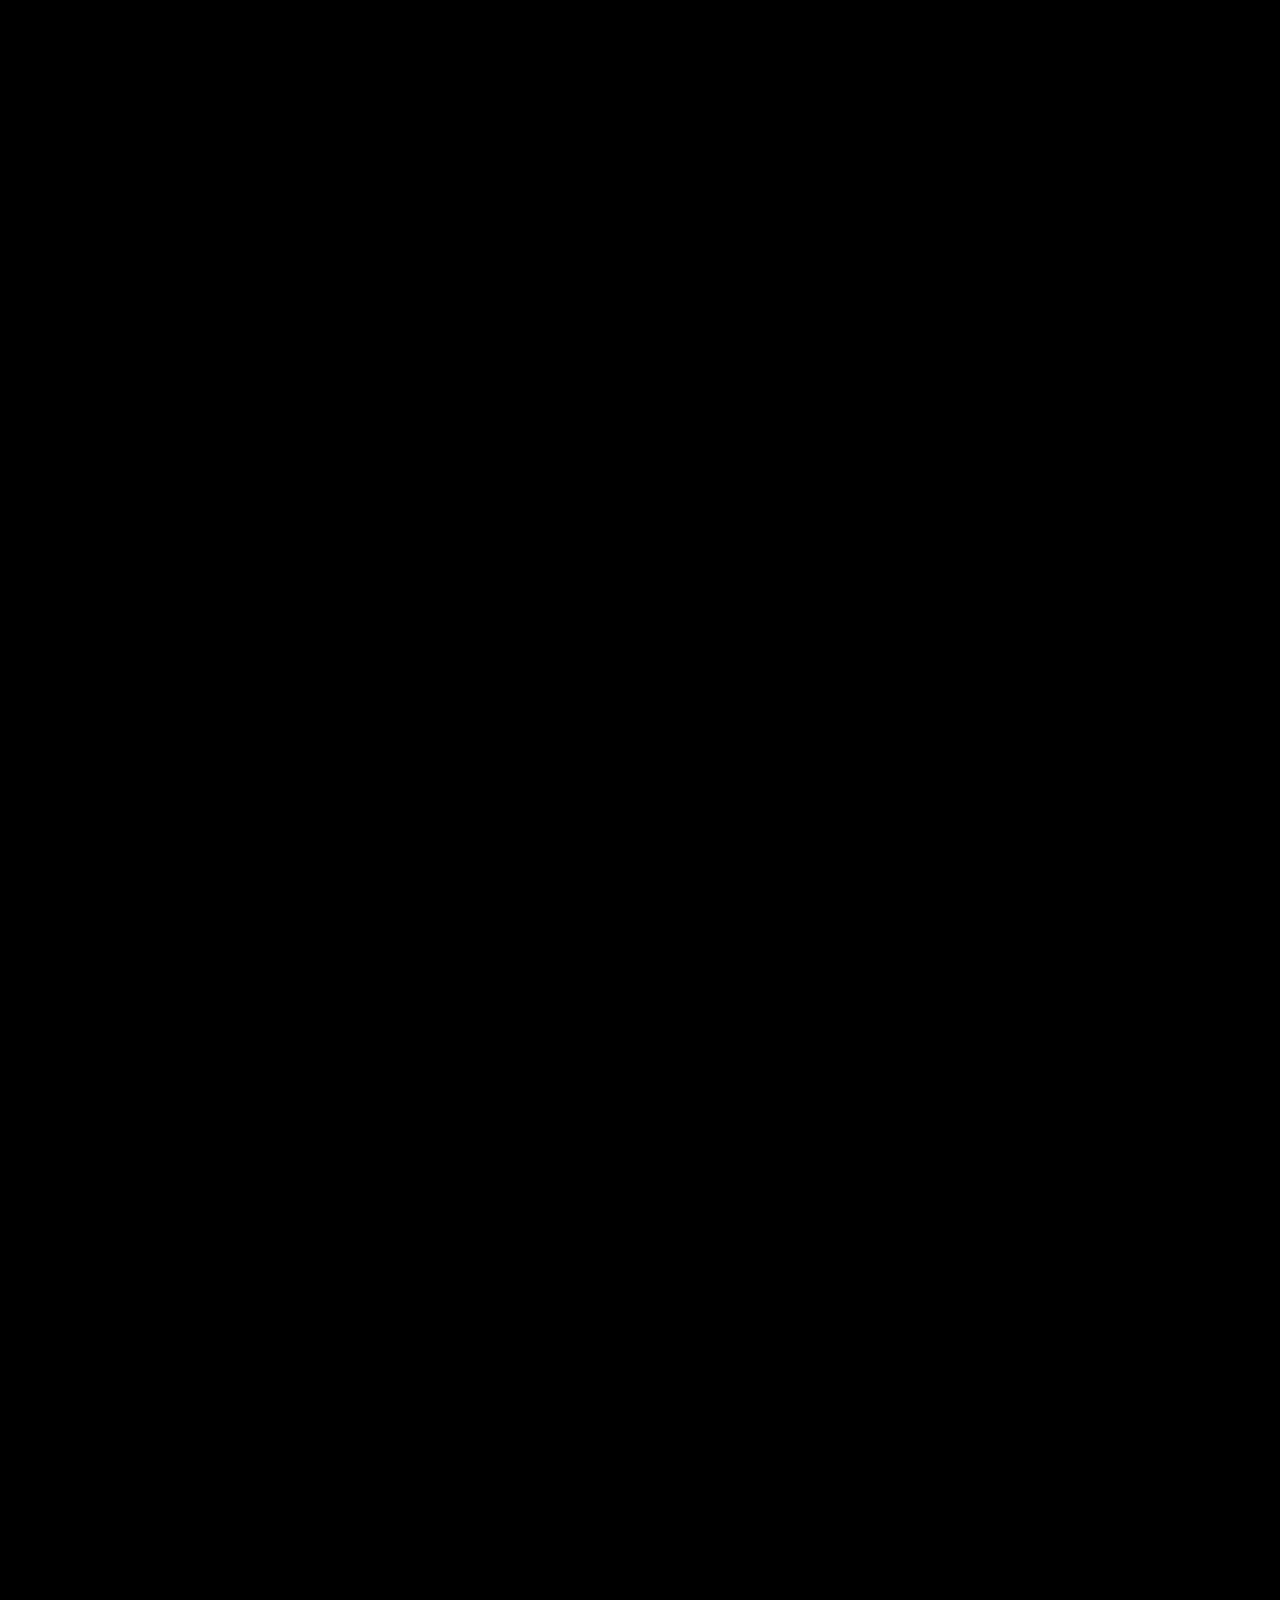
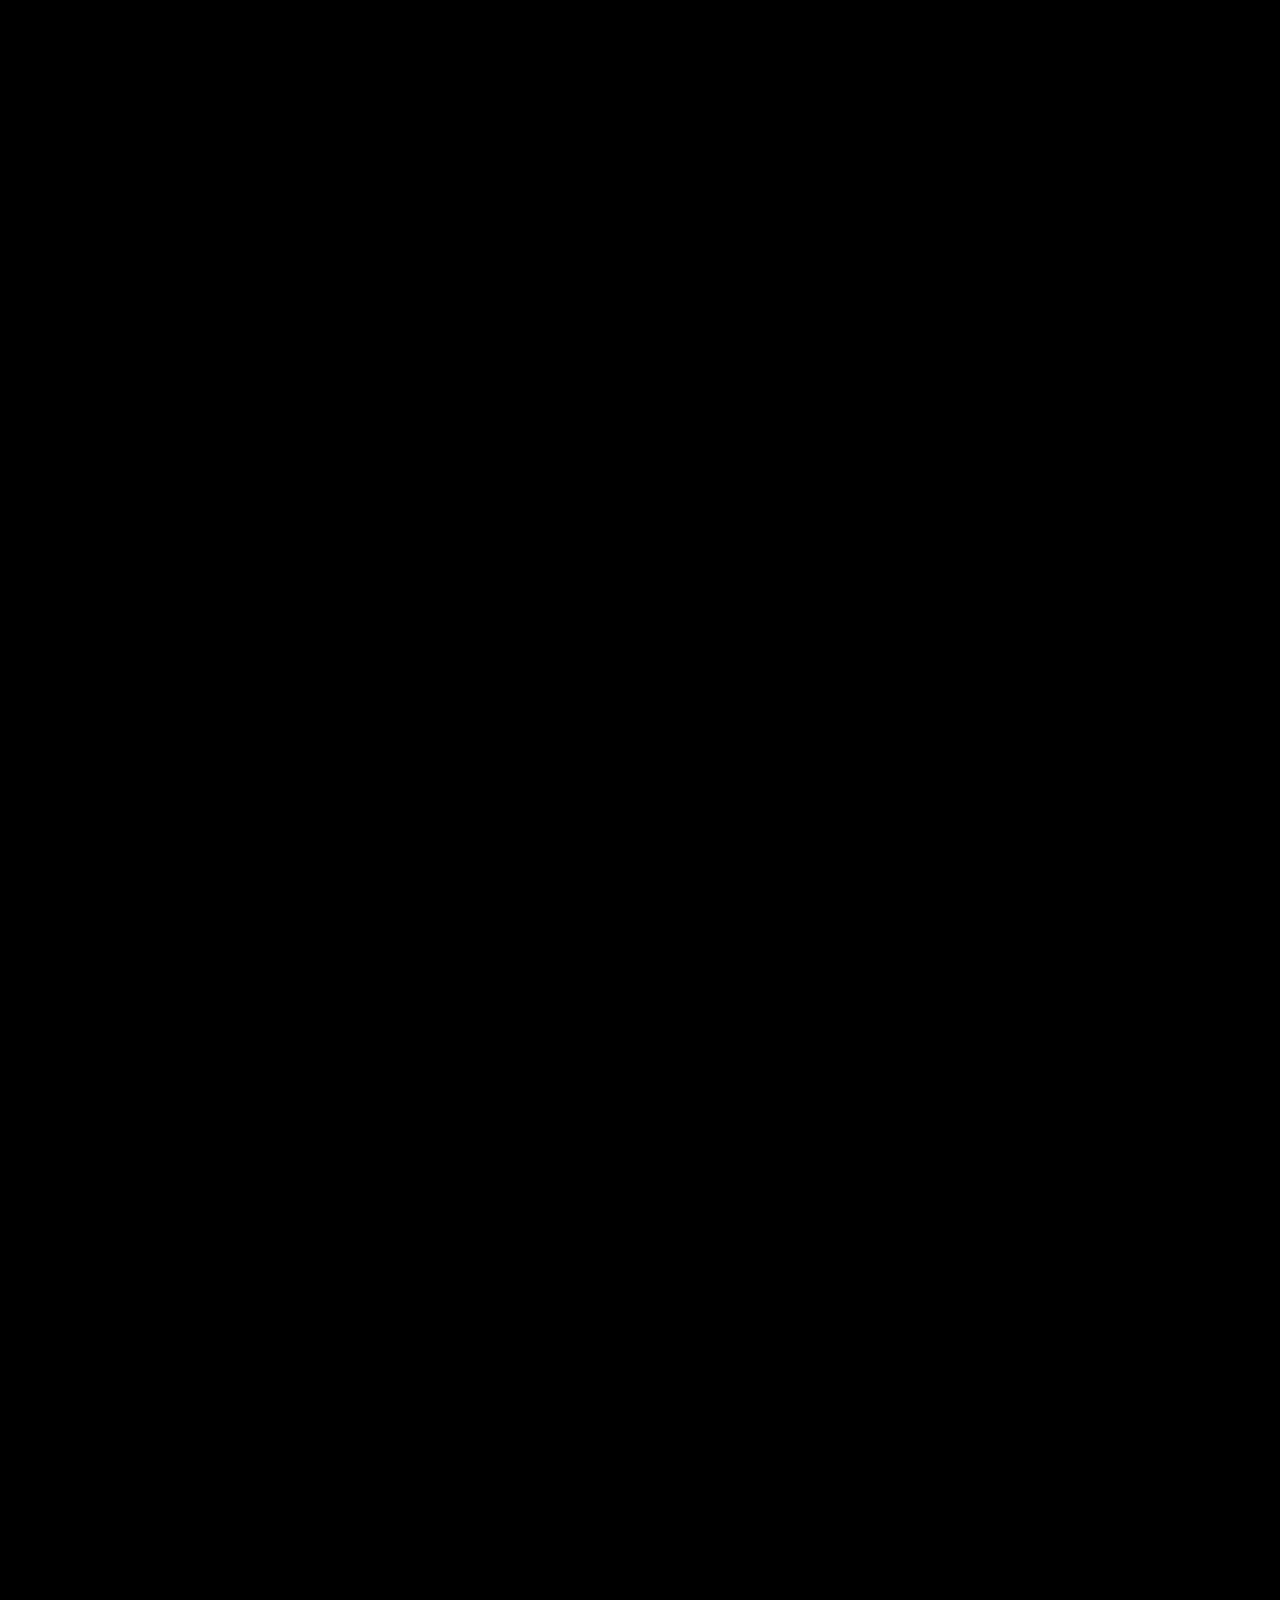
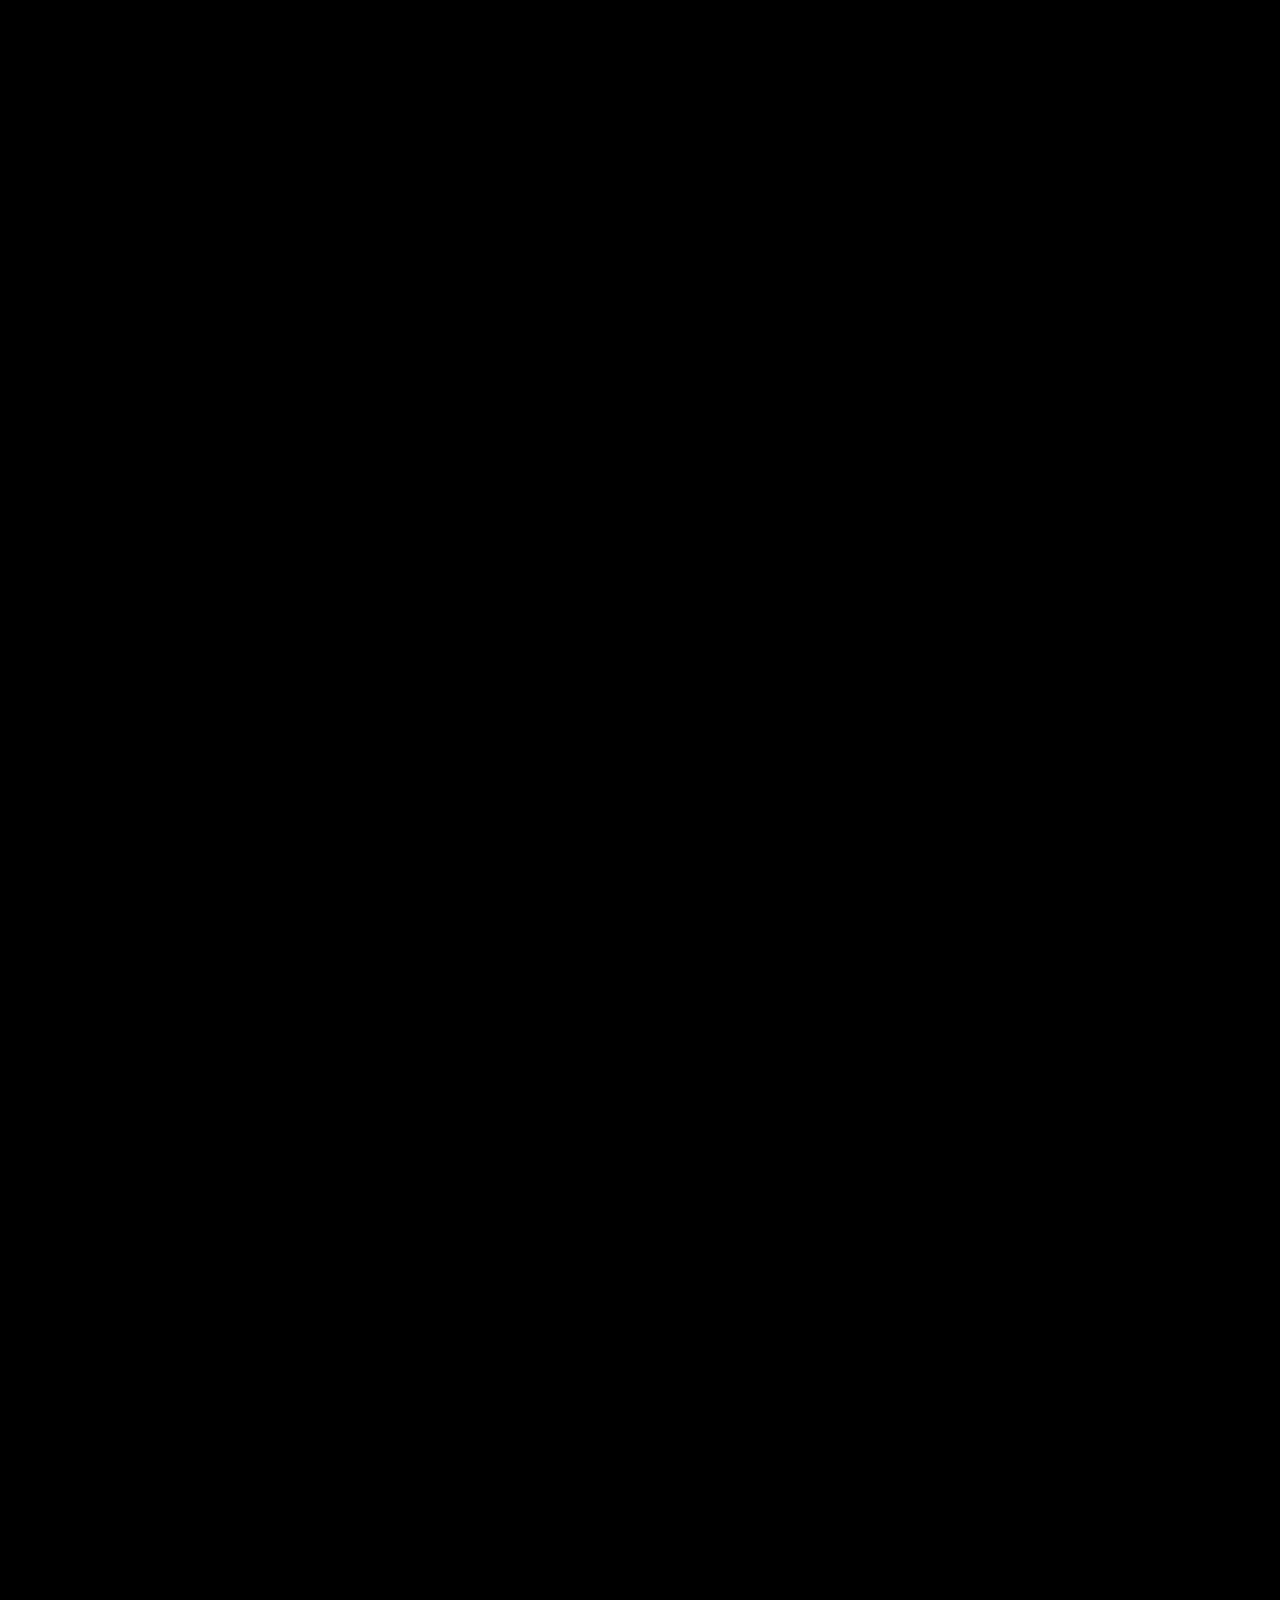
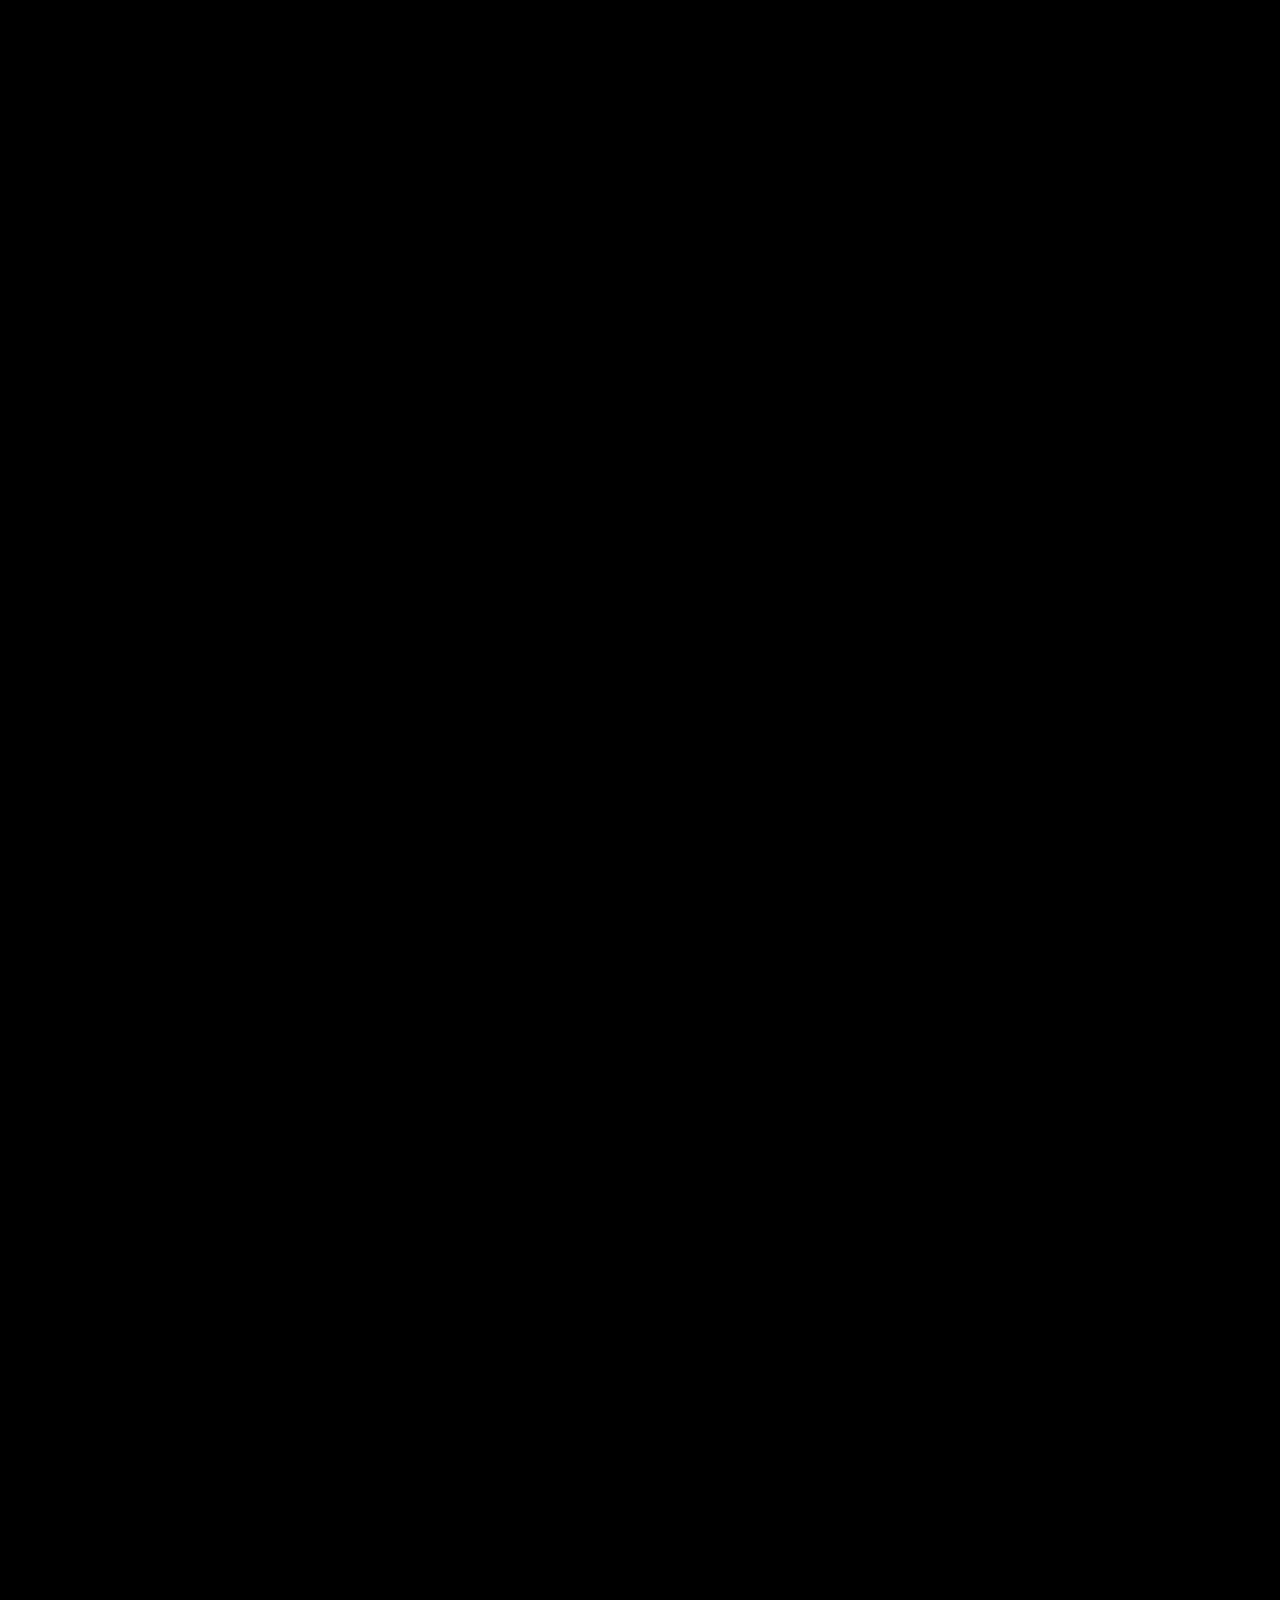
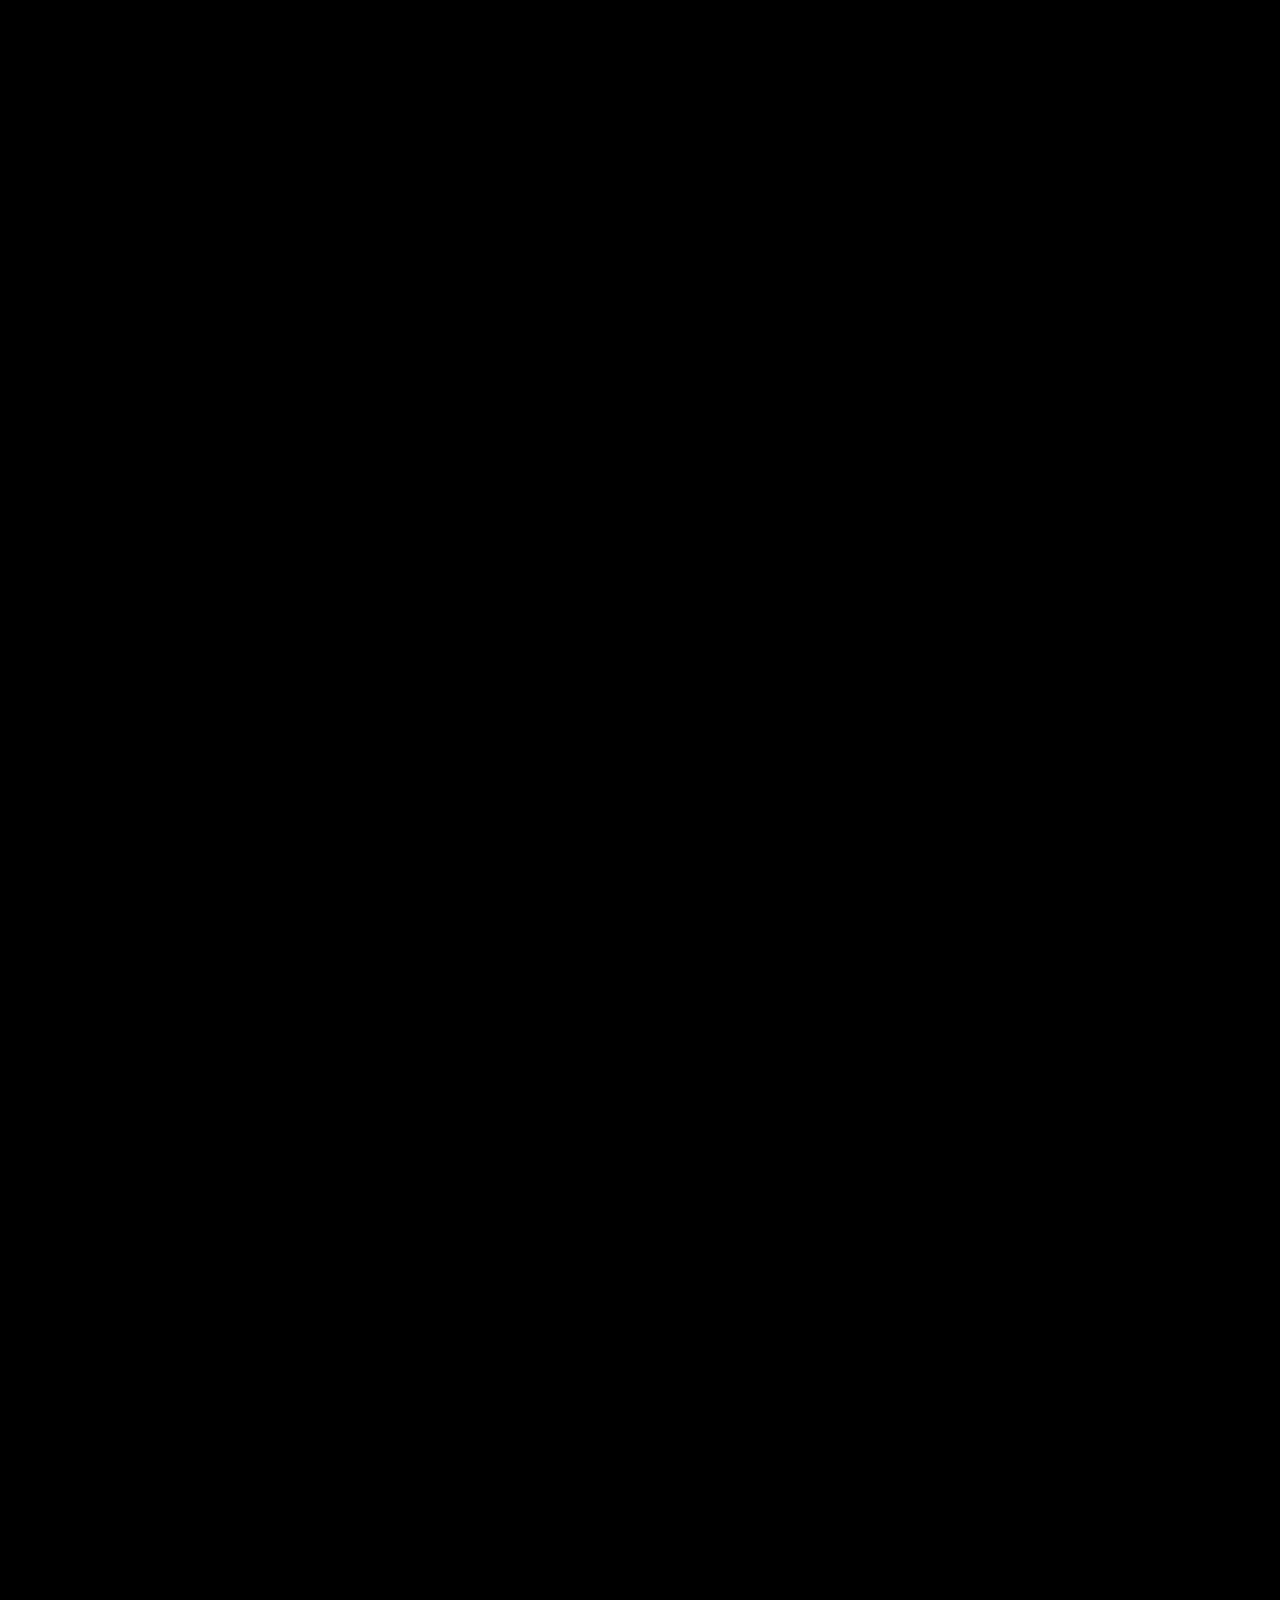
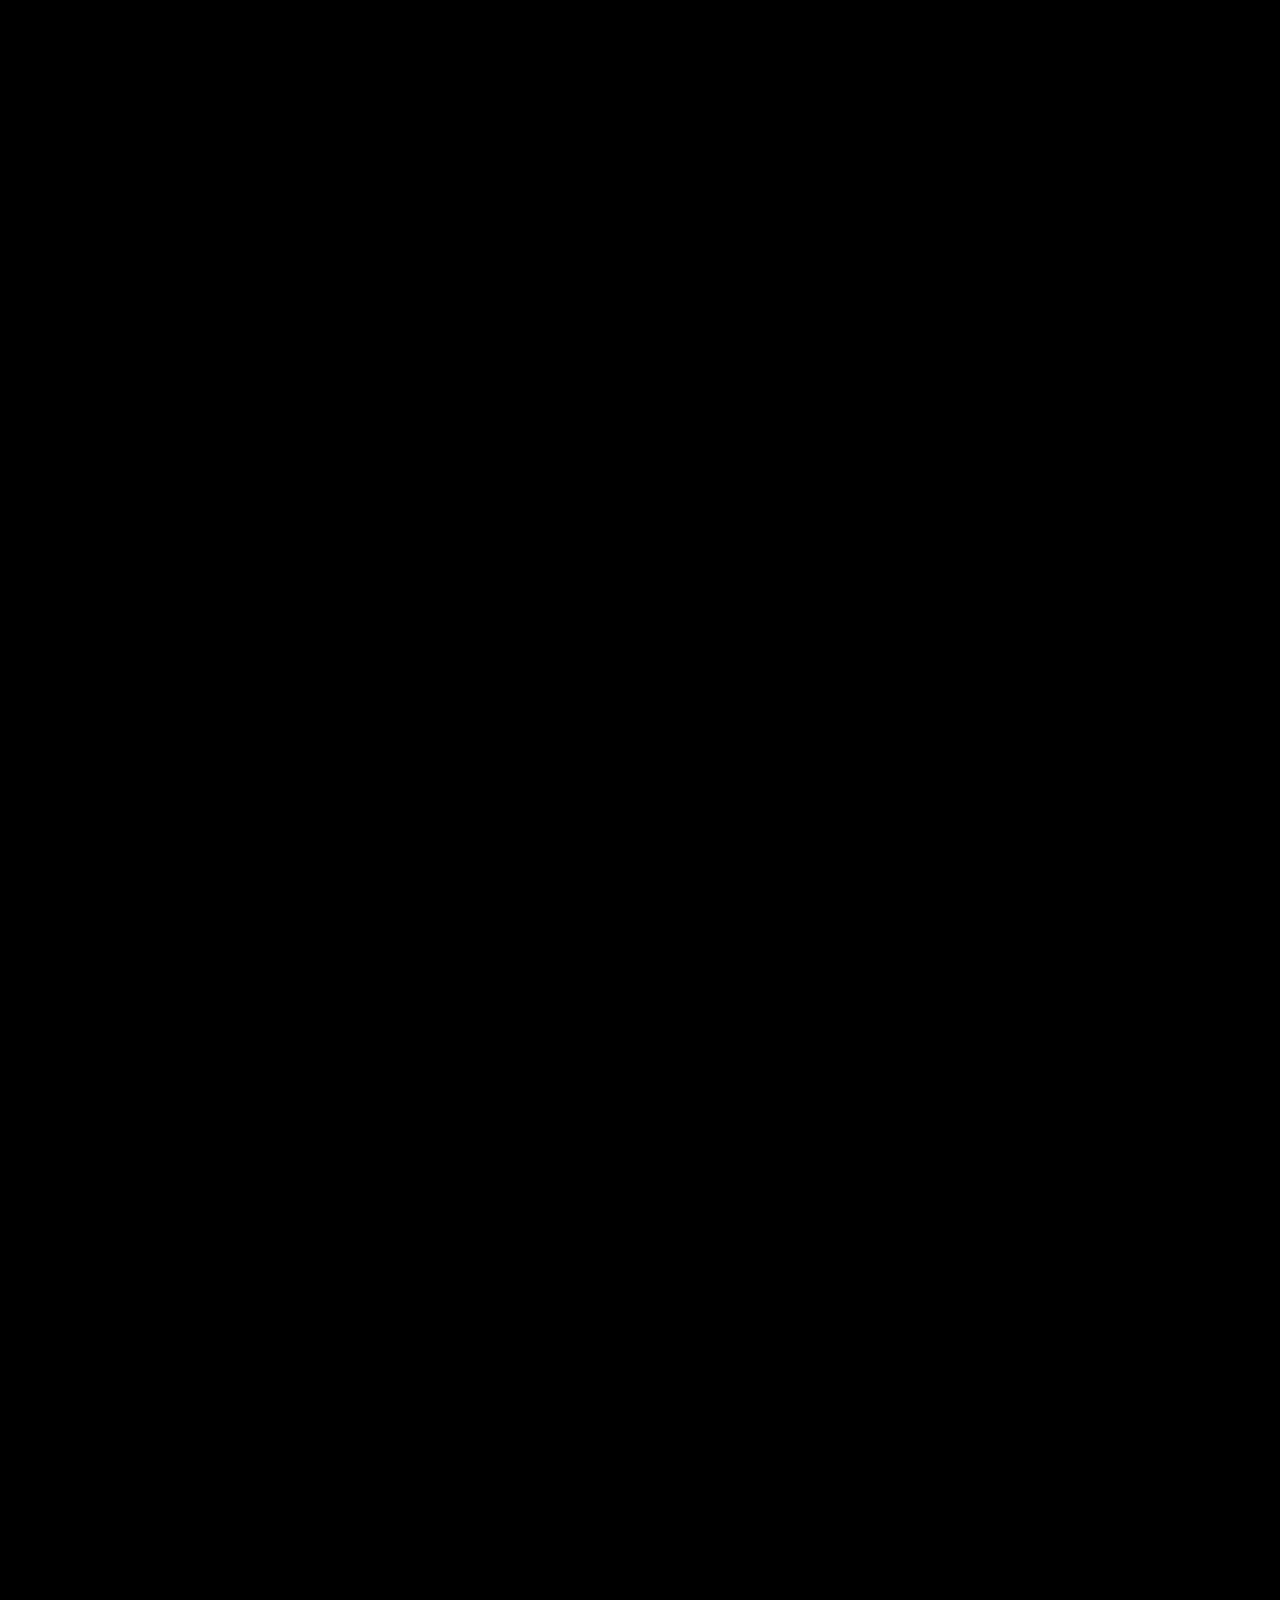
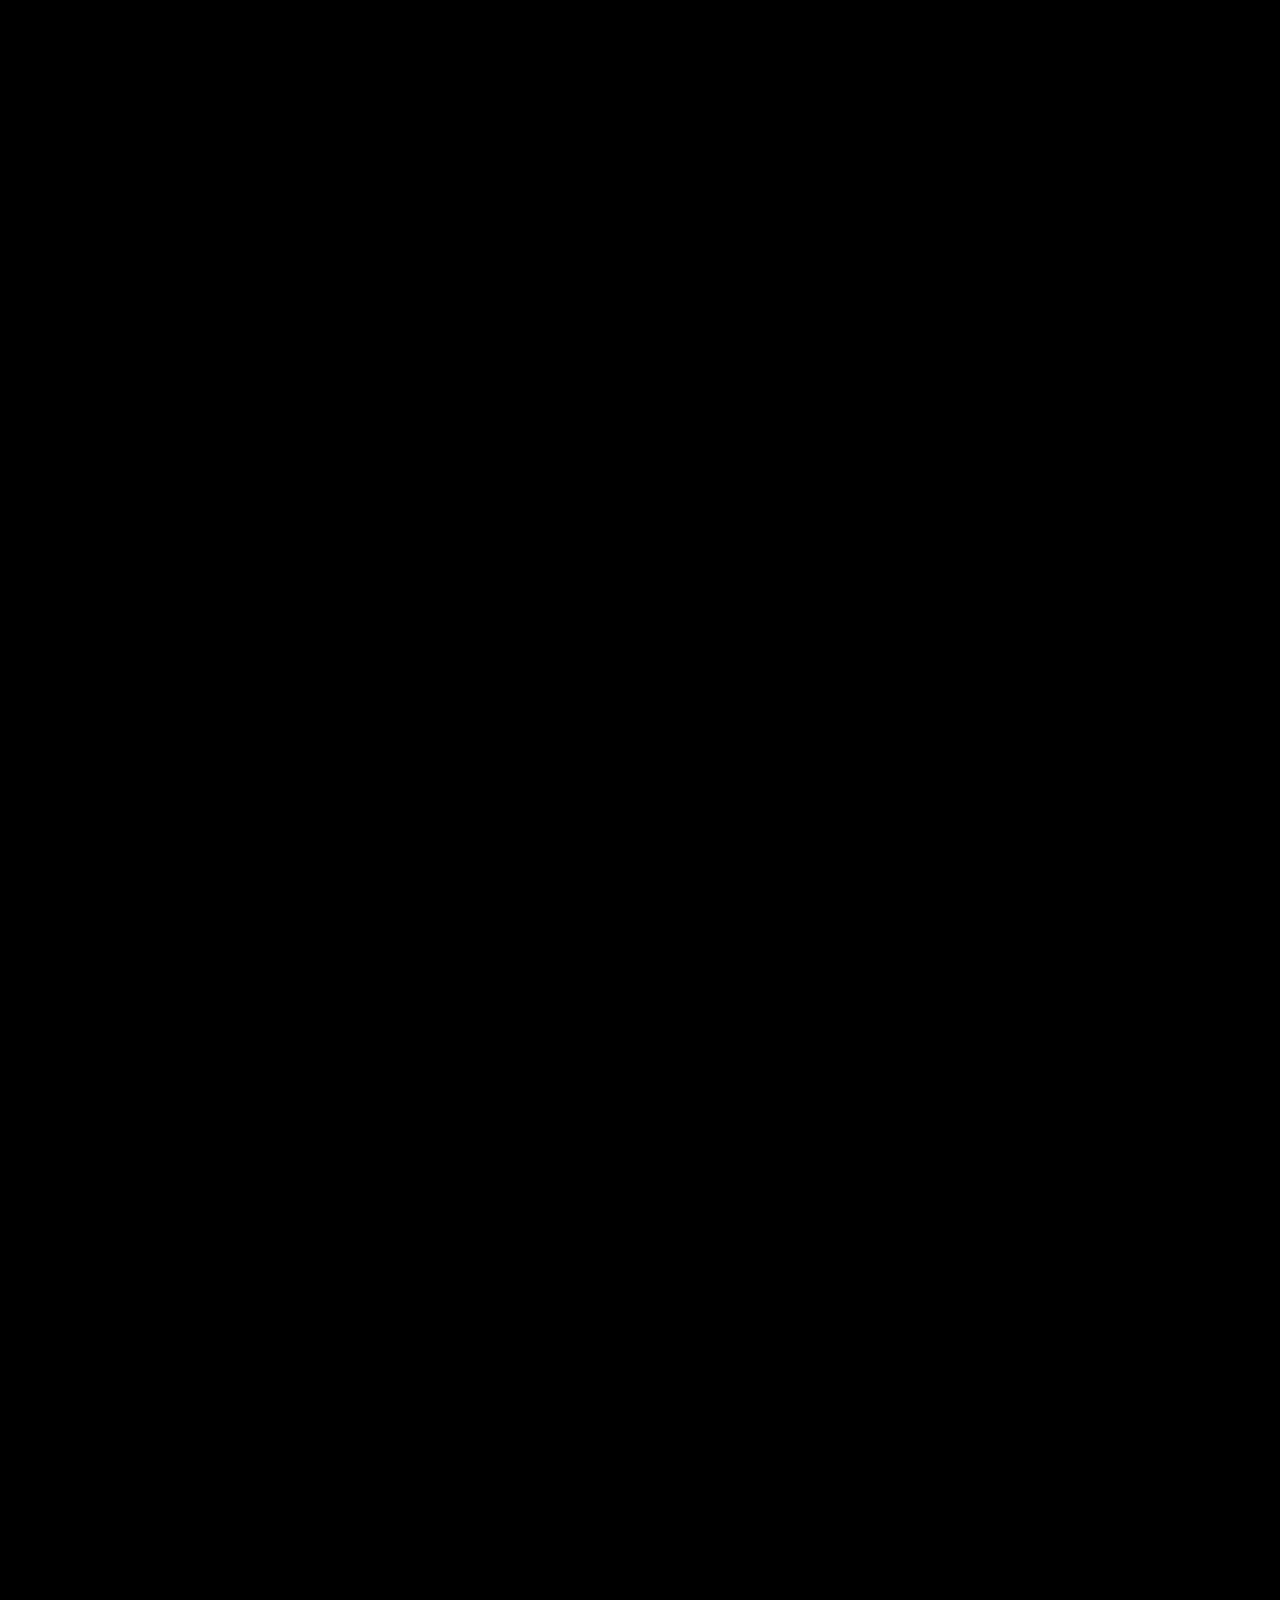
==== commit c2360eeb: "Add hero background name overlay and enhance menu animations - Introduced a new div for the hero bac" ====
--- a/index.html
+++ b/index.html
@@ -177,7 +177,8 @@
   <main id="main-content">
     <h1 class="sr-only">Giorgio Pulli, graphic designer specializzato in brand identity design e packaging design disponibile in Italia e Svizzera</h1>
     <div id="hero-entry" role="button" tabindex="0" aria-label="Apri portfolio">
-      <img id="alb" src="assets/Preloaders/alb.svg" alt="Apri il portfolio Veeswal">
+      <div id="hero-bg-name" aria-hidden="true">GIORGIO PULLI</div>
+      <img id="alb" src="assets/Preloaders/alb.svg" alt="Apri il portfolio Veeswal" fetchpriority="high">
     </div>
 
     <div id="go-back-wrap" aria-hidden="true">
@@ -313,7 +314,7 @@
               Pappa Pronta è un'appicazione di ricette per animali. L'idea del branding nasce dal naming che ho dato (evocativo e memorabile) accorpandolo a un'<span class="highlight">estetica sintetica ma al tempo stesso moderna</span>.<br><br>
               Per prima cosa ho creato il logo dell'app. Ho unito la <span class="highlight">figura di una persona</span> che porta due piatti a tavola e il <span class="highlight">muso del cane</span> in un piccolo simbolo e ci ho adattato sotto il nome dell'app.<br><br>
             </div>
-            <div class="img"><img alt="Pappa pronta" src="assets/Pappa/Logo.pdf"></div>
+            <div class="img"><img alt="Pappa pronta" src="assets/Pappa/logo.pdf"></div>
 
             <div class="short">
               <br>Ora bisogna iniziare a sviluppare l'app. Ho fatto un bozzetto di <span class="highlight">wireframe</span> e poi l'ho ricreato su Figma aggiungendovi flussi e tutte le <span class="highlight">funzionalità necessarie e utili</span> per arrivare ad un livello di dettaglio già molto alto, nonostante si trattasse di un <span class="highlight">wireframe</span><br><br>
--- a/style.css
+++ b/style.css
@@ -119,12 +119,45 @@
   display: flex;
 }
 
+#hero-bg-name {
+  position: absolute;
+  inset: 0;
+  height: 100svh;
+  display: flex;
+  align-items: center;
+  justify-content: center;
+  text-transform: uppercase;
+  color: var(--secondary-color);
+  font-weight: 500;
+  font-size: 20vw;
+  line-height: 0.8;
+  letter-spacing: 0.02em;
+  z-index: 1;
+  pointer-events: none;
+  text-align: center;
+}
+
+@media (max-width: 900px) {
+  #hero-bg-name {
+    padding-bottom: 60vw;
+  }
+}
+
+@media (max-width: 600px) {
+  #hero-bg-name {
+    padding-bottom: 70vw;
+  }
+}
+
 #alb {
+  position: relative;
+  z-index: 2;
   height: 100svh;
   min-height: 100svh;
   width: auto;
   object-fit: cover;
   object-position: center;
+  filter: drop-shadow(0 -0.5vh 0.6vh rgba(0, 1, 0, 0.2));
 }
 
 #hero-entry.is-hidden {
@@ -141,11 +174,12 @@
     button {
       font-size: var(--font-big);
       color: var(--quadrary-color); 
-      font-weight: 700;
+      font-weight: 500;
       line-height: 9vw;
       padding-top: 1vh;
       padding-bottom: 1vh;
       text-transform: uppercase;
+      text-align: center;
     }
 
     &.active {
